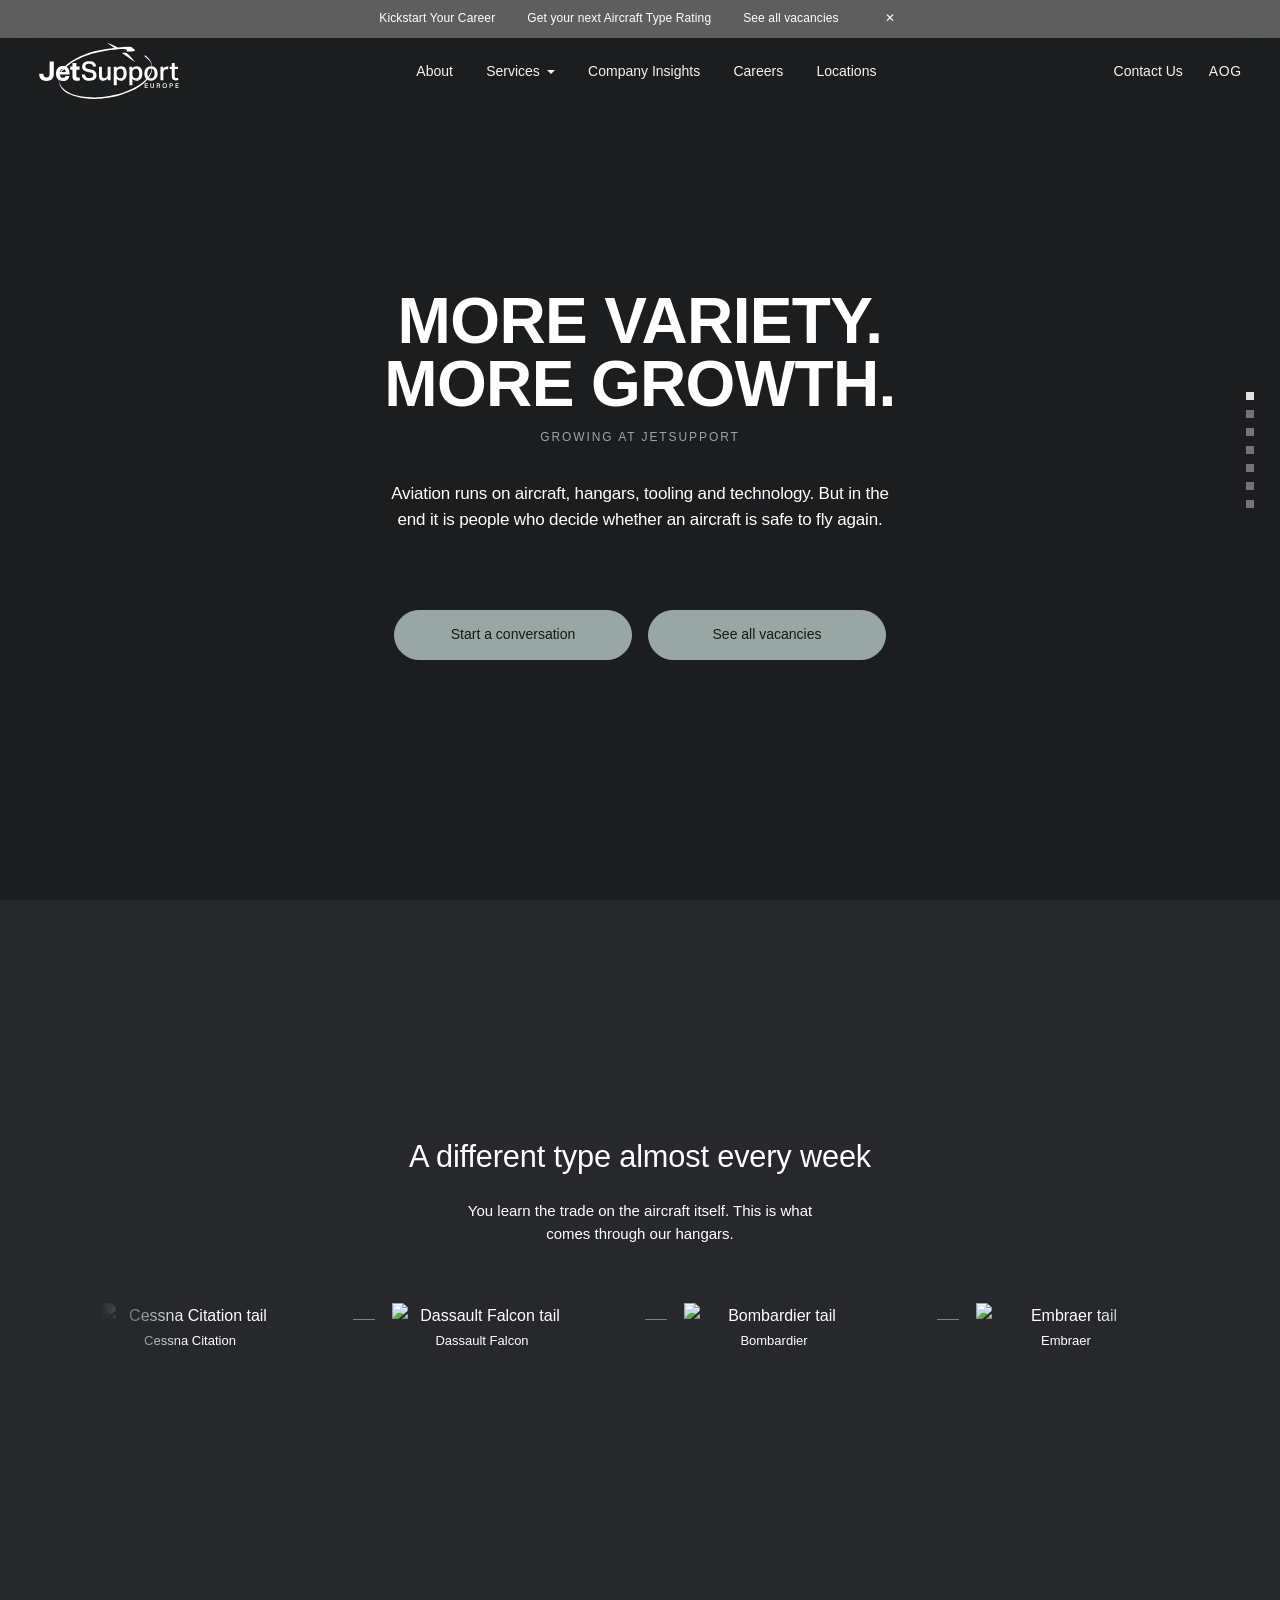
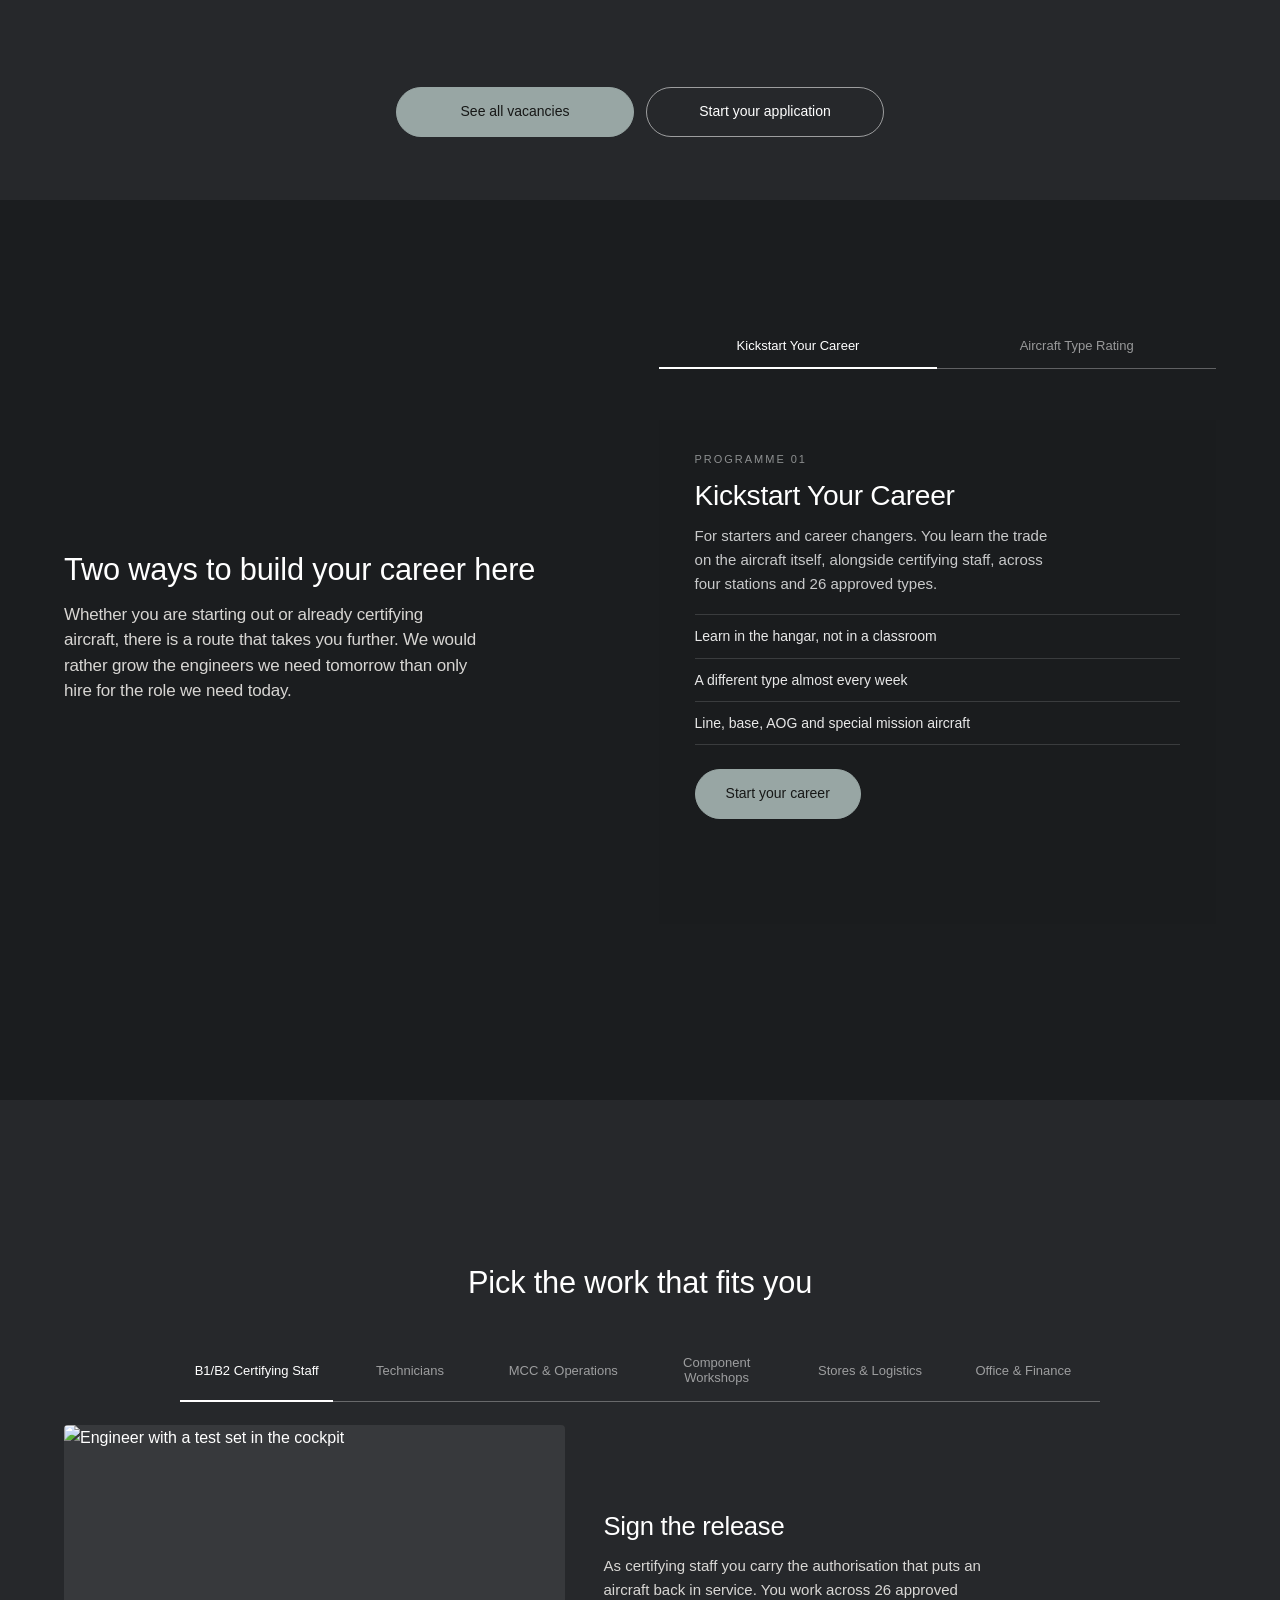
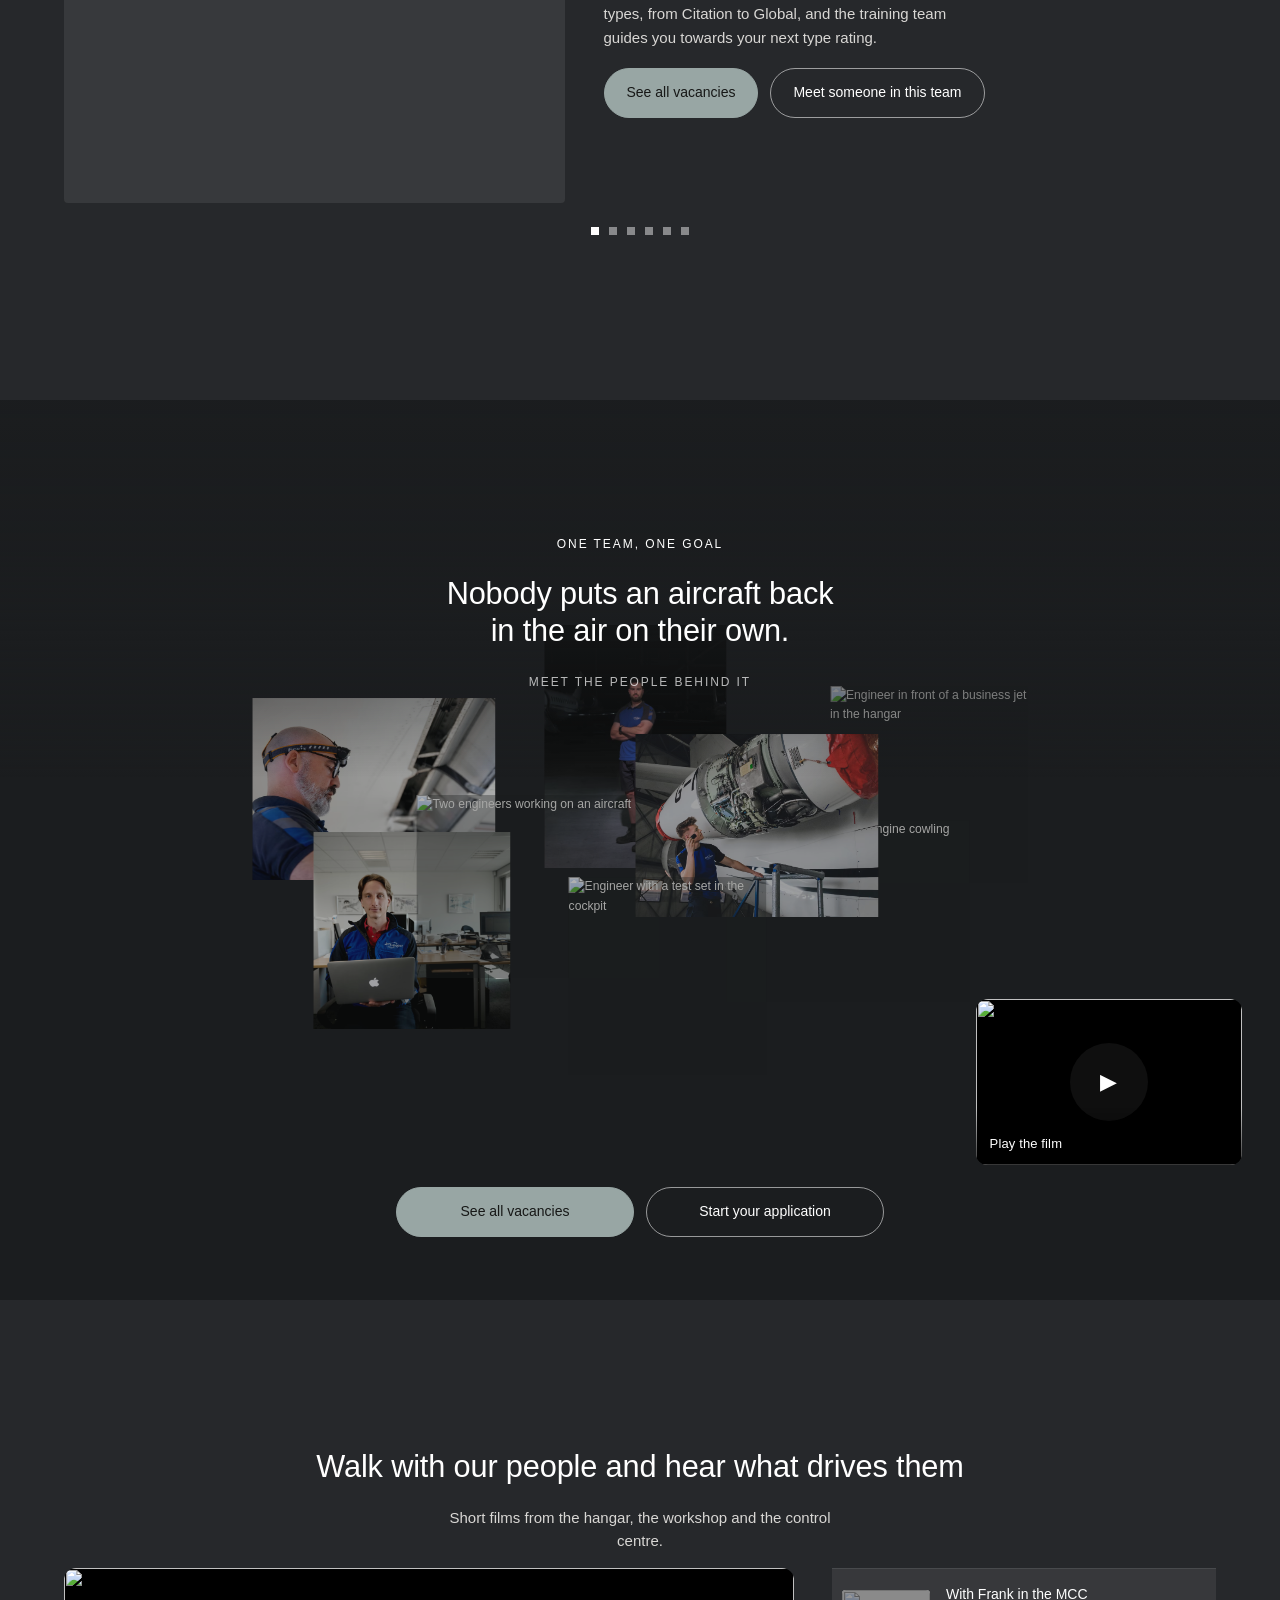
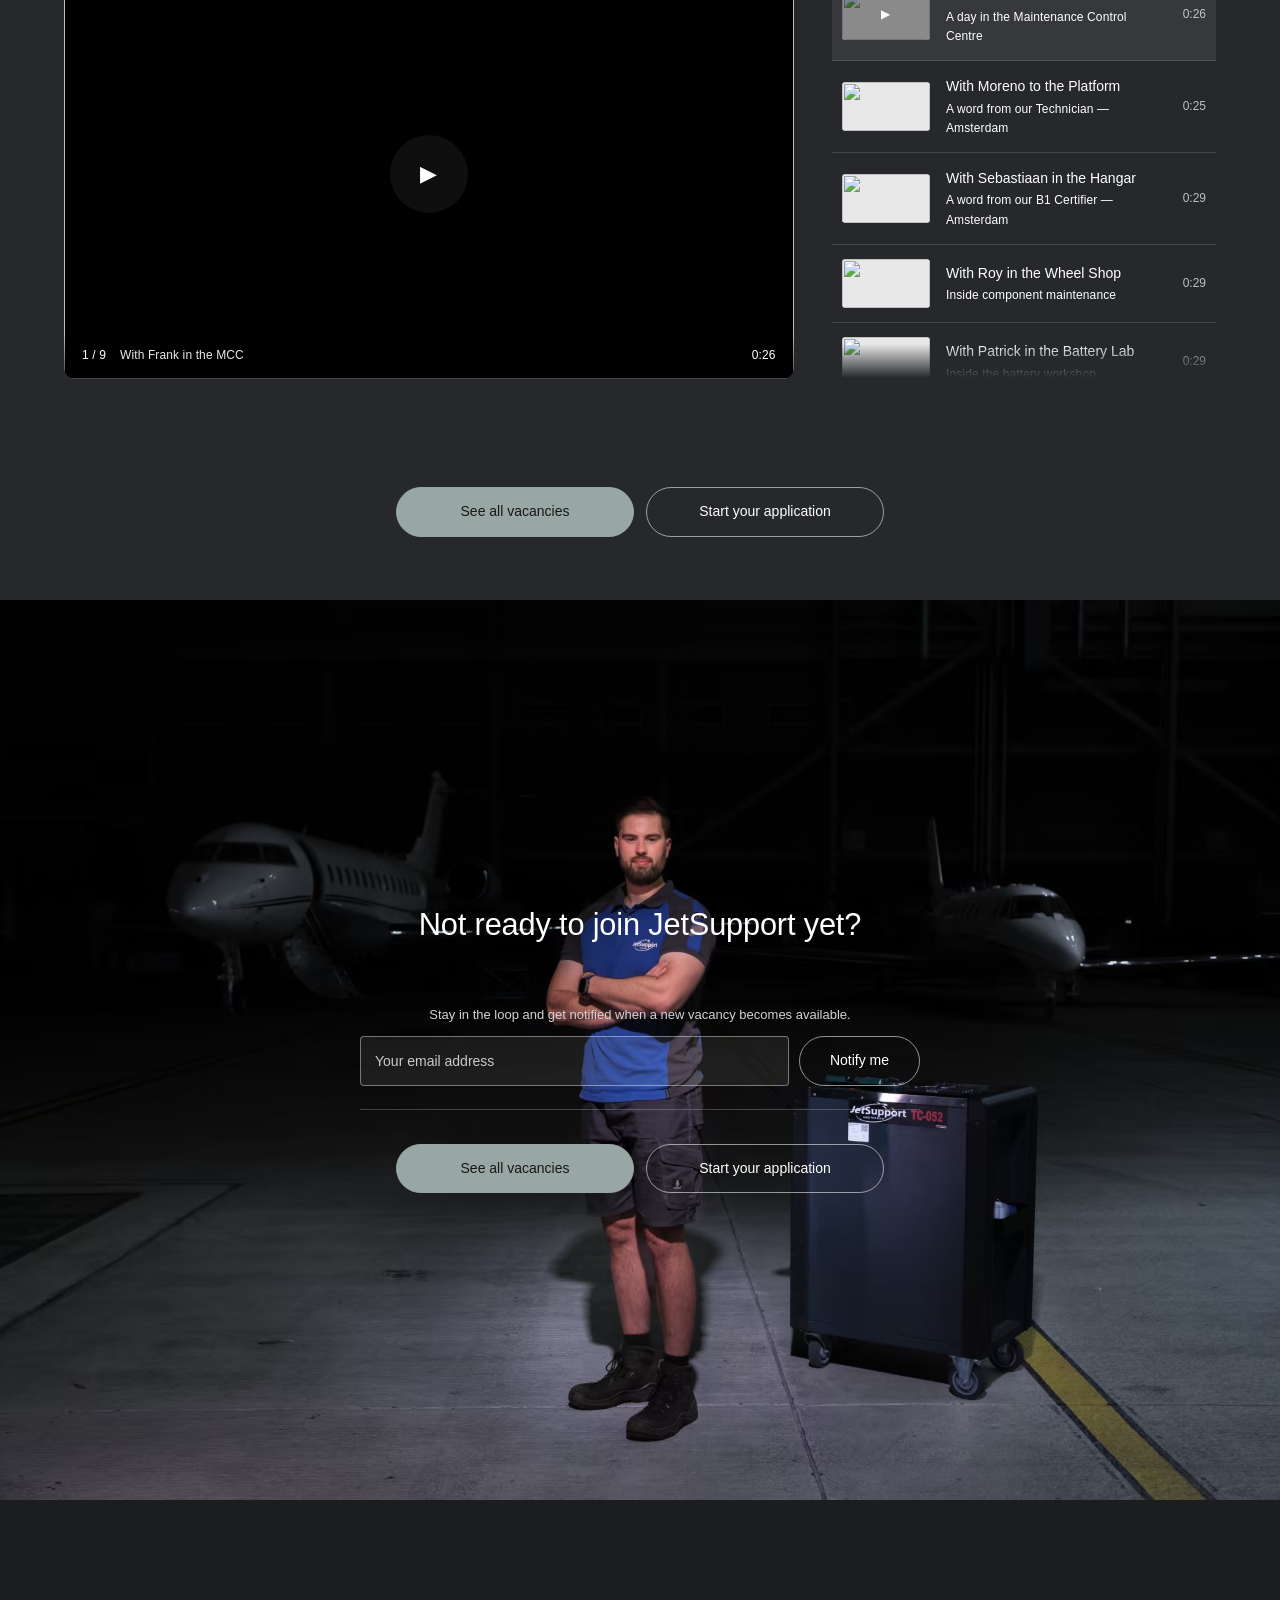
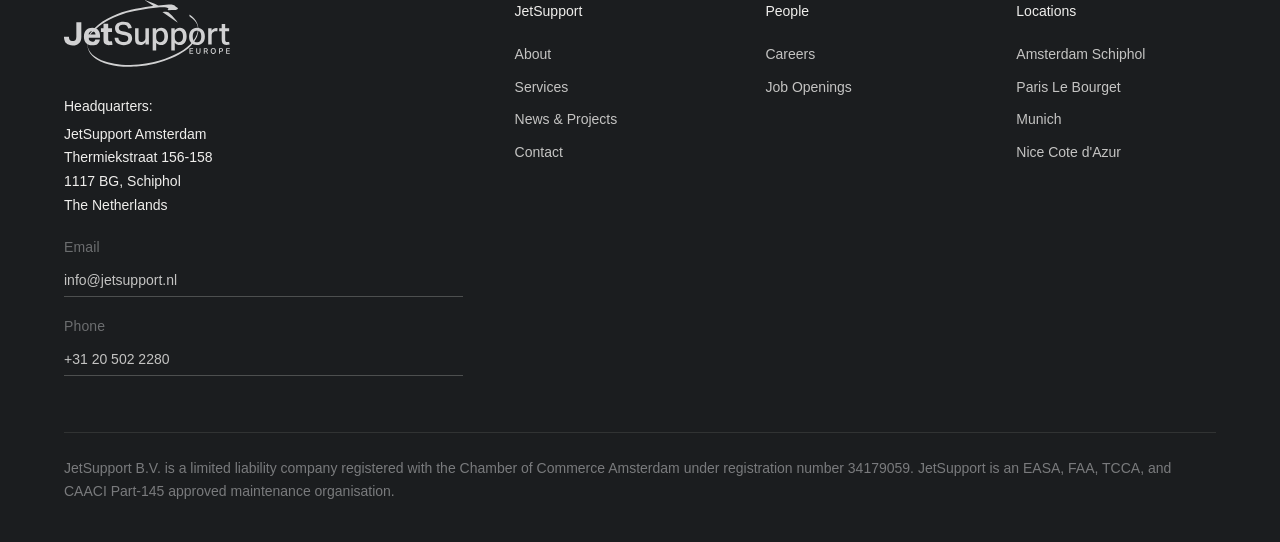
==== jetsupport-careers.html @ aae071a4 "JetSupport careers design prototype Co-Authored-By: Claude Opus 5 <noreply@anthropic.com>" ====
<!DOCTYPE html>
<html lang="en">
<head>
<meta charset="utf-8">
<meta name="robots" content="noindex, nofollow">
<meta name="viewport" content="width=device-width, initial-scale=1">
<title>Careers — More variety. More growth. | JetSupport</title>
<link rel="stylesheet" href="jetsupport-careers.css?v=143">
</head>
<body>

<!-- TOP BANNER -->
<div class="banner">
  <a href="#apply">Kickstart Your Career</a>
  <a href="#apply">Get your next Aircraft Type Rating</a>
  <a href="#openings">See all vacancies</a>
  <button class="banner__close" aria-label="Close">✕</button>
</div>

<!-- NAV -->
<header class="nav">
  <a class="nav__logo" href="#" aria-label="JetSupport Europe"></a>
  <nav class="nav__center">
    <a href="#">About</a>
    <a href="#" class="caret">Services</a>
    <a href="#">Company Insights</a>
    <a href="#" class="is-current">Careers</a>
    <a href="#">Locations</a>
  </nav>
  <div class="nav__right">
    <a href="#">Contact Us</a>
    <a href="#" class="nav__aog">AOG</a>
  </div>
</header>

<main>

<!-- 1 · HERO -->
<section class="slide slide--hero">
  <video class="slide__bg" autoplay muted loop playsinline
    src="https://player.vimeo.com/progressive_redirect/playback/1148615640/rendition/1080p/file.mp4%20%281080p%29.mp4?loc=external&log_user=0&signature=01d71910fbb9edea7c0bb503ac0d1f1fb7941d0708bc2c117c6e0cb7c464a3ca"></video>
  <div class="slide__scrim slide__scrim--soft"></div>
  <div class="slide__inner slide__inner--center">
    <h1 class="display">More variety.<br>More growth.</h1>
    <p class="hero__kicker">GROWING AT JETSUPPORT</p>
    <div class="hero__copy">
      <p>Aviation runs on aircraft, hangars, tooling and technology. But in the end it is people who decide whether an aircraft is safe to fly again.</p>
    </div>
    <div class="hero__ctas">
      <a class="btn btn--solid" href="#apply">Start a conversation</a>
      <a class="btn btn--ghost" href="#openings">See all vacancies</a>
    </div>
  </div>
</section>

<!-- 2 · YOU LEARN IT BY DOING IT (core of the magazine ad) -->
<section class="life life--solid life--light" id="learn">
  <div class="life__inner">
    <div class="learn__head">
      <h2 class="label label--center">A different type almost every week</h2>
      <p class="learn__lede">You learn the trade on the aircraft itself. This is what comes through our hangars.</p>
    </div>
    <div data-draggable-marquee-init="" data-direction="left" data-duration="46" data-multiplier="25" data-sensitivity="0.006" class="draggable-marquee tails" aria-label="Aircraft types we maintain">
      <div data-draggable-marquee-collection="" class="draggable-marquee__collection">
        <div data-draggable-marquee-list="" class="draggable-marquee__list">
          <figure class="tail draggable-marquee__item" data-brand="Cessna Citation">
            <div class="tail__art"><img draggable="false" loading="eager" src="https://cdn.prod.website-files.com/689c50e83a62c26f19653872/699c4e67bde082c1abf2713e_JS-tail-Cessna.png" alt="Cessna Citation tail" class="draggable-marquee__item-img"></div>
            <figcaption>Cessna Citation</figcaption>
          </figure>
          <figure class="tail draggable-marquee__item" data-brand="Dassault Falcon">
            <div class="tail__art"><img draggable="false" loading="eager" src="https://cdn.prod.website-files.com/689c50e83a62c26f19653872/69899d006dc881dd9157e72d_JS-tail-falcon.png" alt="Dassault Falcon tail" class="draggable-marquee__item-img"></div>
            <figcaption>Dassault Falcon</figcaption>
          </figure>
          <figure class="tail draggable-marquee__item" data-brand="Bombardier">
            <div class="tail__art"><img draggable="false" loading="eager" src="https://cdn.prod.website-files.com/689c50e83a62c26f19653872/699c4ae109393533a4aa7c48_JS-tail-Bombardier.png" alt="Bombardier tail" class="draggable-marquee__item-img"></div>
            <figcaption>Bombardier</figcaption>
          </figure>
          <figure class="tail draggable-marquee__item" data-brand="Embraer">
            <div class="tail__art"><img draggable="false" loading="eager" src="https://cdn.prod.website-files.com/689c50e83a62c26f19653872/699c4ae1d6cf571a2605262d_JS-tail-Phenom.png" alt="Embraer tail" class="draggable-marquee__item-img"></div>
            <figcaption>Embraer</figcaption>
          </figure>
          <figure class="tail draggable-marquee__item" data-brand="Dornier">
            <div class="tail__art"><img draggable="false" loading="eager" src="https://cdn.prod.website-files.com/689c50e83a62c26f19653872/699c4ae1dcbb9ffb357f8873_JS-tail-Donnier.png" alt="Dornier tail" class="draggable-marquee__item-img"></div>
            <figcaption>Dornier</figcaption>
          </figure>
          <figure class="tail draggable-marquee__item" data-brand="Other Aircraft">
            <div class="tail__art"><img draggable="false" loading="eager" src="https://cdn.prod.website-files.com/689c50e83a62c26f19653872/699c4ae1c3d951f0ee63f46f_JS-tail-Beech%20Other.png" alt="Other Aircraft tail" class="draggable-marquee__item-img"></div>
            <figcaption>Other Aircraft</figcaption>
          </figure>
        </div>
      </div>
    </div>
    <div class="tails__panel" id="tails-panel" aria-live="polite">
      <div class="tails__panel-head"><h3 id="tails-brand"></h3><span id="tails-count"></span></div>
      <ul class="tails__list" id="tails-list"></ul>
    </div>
</div>
  <div class="slide-cta">
    <div class="slide-cta__row">
      <a class="btn btn--solid" href="#openings">See all vacancies</a>
      <a class="btn btn--ghost" href="#apply">Start your application</a>
    </div>
  </div>
</section>



<!-- 4 · CAREER DESTINATIONS (choose, do not just browse) -->
<section class="dest" id="destinations">
  <img class="dest__bg" src="https://cdn.prod.website-files.com/689c50e83a62c26f19653872/694bdc90640ea365f9713d57_JetSupport-businessjets-04.avif" alt="">
  <div class="dest__scrim"></div>
  <div class="dest__inner">
    <div class="dest__head">
      <h2>Two ways to build your career here</h2>
      <p>Whether you are starting out or already certifying aircraft, there is a route that takes you further. We would rather grow the engineers we need tomorrow than only hire for the role we need today.</p>
    </div>
    <div data-toggle-init class="toggle-switch" id="prog-toggle">
      <div aria-hidden="true" class="toggle-switch__bg"></div>
      <button data-toggle-btn data-toggle-active class="toggle-switch__btn">
        <span>Kickstart Your Career</span>
      </button>
      <button data-toggle-btn class="toggle-switch__btn">
        <span>Aircraft Type Rating</span>
      </button>
    </div>
    <article class="prog" id="prog-panel">
      <p class="prog__eyebrow" id="prog-eyebrow"></p>
      <h3 class="prog__title" id="prog-title"></h3>
      <p class="prog__text" id="prog-text"></p>
      <ul class="prog__list" id="prog-list"></ul>
      <a class="btn btn--solid" id="prog-cta" href="#apply"></a>
    </article>
  </div>
</section>

<!-- 4b · DISCIPLINES — tabbed carousel -->
<section class="disciplines" id="disciplines">
  <div class="disciplines__inner">
    <h2 class="label label--center">Pick the work that fits you</h2>
    <div data-toggle-init class="toggle-switch toggle-switch--wide" id="area-toggle">
      <div aria-hidden="true" class="toggle-switch__bg"></div>
      <button data-toggle-btn data-toggle-active class="toggle-switch__btn">
        <span>B1/B2 Certifying Staff</span>
      </button>
      <button data-toggle-btn class="toggle-switch__btn">
        <span>Technicians</span>
      </button>
      <button data-toggle-btn class="toggle-switch__btn">
        <span>MCC &amp; Operations</span>
      </button>
      <button data-toggle-btn class="toggle-switch__btn">
        <span>Component Workshops</span>
      </button>
      <button data-toggle-btn class="toggle-switch__btn">
        <span>Stores &amp; Logistics</span>
      </button>
      <button data-toggle-btn class="toggle-switch__btn">
        <span>Office &amp; Finance</span>
      </button>
    </div>
    <div class="area" id="area-panel">
      <figure class="area__media"><img id="area-img" src="" alt=""></figure>
      <div class="area__body">
        <h3 class="area__title" id="area-title"></h3>
        <p class="area__text" id="area-text"></p>
        <div class="area__cta">
          <a class="btn btn--solid" id="area-roles" href="#openings">See all vacancies</a>
          <a class="btn btn--ghost" id="area-video" href="#stories">Meet someone in this team</a>
        </div>
      </div>
    </div>
    <div class="dots" id="area-dots" aria-label="Disciplines"></div>
  </div>
</section>

<!-- 5 · #OTOG — one team, one goal -->
<section class="purpose" id="otog">
  <div class="purpose__inner">
    <p class="purpose__eyebrow">One team, one goal</p>
    <h2 class="purpose__title">Nobody puts an aircraft back in the air on their own.</h2>
    <a class="purpose__link" href="#stories">Meet the people behind it</a>
  </div>
  <div data-interactive-collage-init="" class="interactive-collage">
    <div class="interactive-collage__collection">
      <div data-interactive-collage-list="" class="interactive-collage__list">
        <div data-interactive-collage-item="" class="interactive-collage__item is--1">
          <div data-interactive-collage-item-inner="" class="interactive-collage__item-inner">
            <div class="card is--landscape"><img src="images/js-inspection-wing.avif" loading="lazy" alt="Engineer with a head torch inspecting a wing panel" class="cover-image"></div>
          </div>
        </div>
        <div data-interactive-collage-item="" class="interactive-collage__item is--2">
          <div data-interactive-collage-item-inner="" class="interactive-collage__item-inner">
            <div class="card"><img src="images/js-office-laptop.avif" loading="lazy" alt="Colleague with a laptop in the JetSupport office" class="cover-image"></div>
          </div>
        </div>
        <div data-interactive-collage-item="" class="interactive-collage__item is--3">
          <div data-interactive-collage-item-inner="" class="interactive-collage__item-inner">
            <div class="card is--landscape"><img src="https://cdn.prod.website-files.com/689c50e83a62c26f19653872/694be9e3a3156cbb166d0c10_JetSupport-businessjets-05.avif" loading="lazy" alt="Two engineers working on an aircraft" class="cover-image"></div>
          </div>
        </div>
        <div data-interactive-collage-item="" class="interactive-collage__item is--4">
          <div data-interactive-collage-item-inner="" class="interactive-collage__item-inner">
            <div class="card is--portrait"><img src="images/jetsupport-technician-hangar.avif" loading="lazy" alt="Technician with a tool trolley in front of two business jets" class="cover-image"></div>
          </div>
        </div>
        <div data-interactive-collage-item="" class="interactive-collage__item is--5">
          <div data-interactive-collage-item-inner="" class="interactive-collage__item-inner">
            <div class="card"><img src="https://cdn.prod.website-files.com/689c50e83a62c26f19653872/69aa94da6e02b9efffece791_JetSupport-25-years-mro-20.avif" loading="lazy" alt="Engineer with a test set in the cockpit" class="cover-image"></div>
          </div>
        </div>
        <div data-interactive-collage-item="" class="interactive-collage__item is--6">
          <div data-interactive-collage-item-inner="" class="interactive-collage__item-inner">
            <div class="card is--landscape"><img src="images/js-engine-call.avif" loading="lazy" alt="Technician on the phone under an opened engine" class="cover-image"></div>
          </div>
        </div>
        <div data-interactive-collage-item="" class="interactive-collage__item is--7">
          <div data-interactive-collage-item-inner="" class="interactive-collage__item-inner">
            <div class="card is--landscape"><img src="https://cdn.prod.website-files.com/689c50e83a62c26f19653872/694bf18747109b8b04da0013_JetSupport-visual-05.avif" loading="lazy" alt="Close-up of an opened engine cowling" class="cover-image"></div>
          </div>
        </div>
        <div data-interactive-collage-item="" class="interactive-collage__item is--8">
          <div data-interactive-collage-item-inner="" class="interactive-collage__item-inner">
            <div class="card"><img src="https://cdn.prod.website-files.com/689c50e83a62c26f19653872/694bdc90640ea365f9713d57_JetSupport-businessjets-04.avif" loading="lazy" alt="Engineer in front of a business jet in the hangar" class="cover-image"></div>
          </div>
        </div>
      </div>
    </div>
  </div>
  <div data-mini-showreel-lightbox="showreel" data-mini-showreel-status="not-active" class="mini-showreel-lightbox">
    <div data-mini-showreel-close="" class="mini-showreel-lightbox__dark"></div>
    <div data-mini-showreel-safearea="" class="mini-showreel-lightbox__safearea">
      <div data-mini-showreel-target="" class="mini-showreel-lightbox__target">
        <div class="mini-showreel__before"></div>
      </div>
    </div>
  </div>
  <div data-mini-showreel-player="showreel" data-mini-showreel-status="not-active" class="mini-showreel">
    <div class="mini-showreel__card">
      <div class="mini-showreel__media">
        <div class="mini-showreel__video" id="showreel-video">
          <div class="mini-showreel__before"></div>
          <img src="https://i.ytimg.com/vi/paCbgnzTX6s/maxresdefault.jpg" loading="lazy" alt="" class="mini-showreel__cover-image">
        </div>
      </div>
      <div class="mini-showreel__info">
        <span class="mini-showreel__text">Play the film</span>
        <svg xmlns="http://www.w3.org/2000/svg" width="100%" viewbox="0 0 40 40" fill="none" class="mini-showreel__play-svg"><rect width="40" height="40" rx="20" fill="#ffac00"></rect><path d="M16.1206 15.8199C16.1206 14.8986 17.116 14.3209 17.916 14.778L25.1594 18.9171C25.9655 19.3778 25.9655 20.5402 25.1594 21.0009L17.916 25.14C17.116 25.5971 16.1206 25.0195 16.1206 24.0981V15.8199Z" fill="#191d1f"></path></svg>
      </div>
      <div data-mini-showreel-open="showreel" class="mini-showreel__click"></div>
    </div>
  </div>
  <div class="slide-cta">
    <div class="slide-cta__row">
      <a class="btn btn--solid" href="#openings">See all vacancies</a>
      <a class="btn btn--ghost" href="#apply">Start your application</a>
    </div>
  </div>
</section>


<!-- 7 · STORIES (playlist pattern) -->
<section class="stories" id="stories">
  <div class="stories__inner">
    <h2 class="label label--dark label--center">Walk with our people and hear what drives them</h2>
    <p class="learn__lede">Short films from the hangar, the workshop and the control centre.</p>
    <div class="playlist">
      <div class="playlist__player">
        <img id="pl-poster" src="https://i.ytimg.com/vi/kyrW2ujZ6Ao/maxresdefault.jpg" width="1280" height="720" decoding="async" alt="">
        <button class="playlist__big-play" aria-label="Play">▶</button>
        <div class="playlist__nowbar">
          <span id="pl-count">1 / 9</span>
          <span id="pl-title">With Frank in the MCC</span>
          <span id="pl-dur">0:26</span>
        </div>
      </div>
      <ol class="playlist__list" id="pl-list">
        <li class="is-active" data-yt="kyrW2ujZ6Ao" data-poster="https://i.ytimg.com/vi/kyrW2ujZ6Ao/maxresdefault.jpg" data-title="With Frank in the MCC" data-dur="0:26">
          <span class="playlist__thumb"><img src="https://i.ytimg.com/vi/kyrW2ujZ6Ao/mqdefault.jpg" alt="" loading="lazy"></span>
          <div><h4>With Frank in the MCC</h4><p>A day in the Maintenance Control Centre</p></div>
          <span class="playlist__time">0:26</span>
        </li>
        <li data-yt="qYSsutEjtHk" data-poster="https://i.ytimg.com/vi/qYSsutEjtHk/maxresdefault.jpg" data-title="With Moreno to the Platform" data-dur="0:25">
          <span class="playlist__thumb"><img src="https://i.ytimg.com/vi/qYSsutEjtHk/mqdefault.jpg" alt="" loading="lazy"></span>
          <div><h4>With Moreno to the Platform</h4><p>A word from our Technician — Amsterdam</p></div>
          <span class="playlist__time">0:25</span>
        </li>
        <li data-yt="SnNMtc2vQJQ" data-poster="https://i.ytimg.com/vi/SnNMtc2vQJQ/maxresdefault.jpg" data-title="With Sebastiaan in the Hangar" data-dur="0:29">
          <span class="playlist__thumb"><img src="https://i.ytimg.com/vi/SnNMtc2vQJQ/mqdefault.jpg" alt="" loading="lazy"></span>
          <div><h4>With Sebastiaan in the Hangar</h4><p>A word from our B1 Certifier — Amsterdam</p></div>
          <span class="playlist__time">0:29</span>
        </li>
        <li data-yt="W-GLkc4iD3U" data-poster="https://i.ytimg.com/vi/W-GLkc4iD3U/maxresdefault.jpg" data-title="With Roy in the Wheel Shop" data-dur="0:29">
          <span class="playlist__thumb"><img src="https://i.ytimg.com/vi/W-GLkc4iD3U/mqdefault.jpg" alt="" loading="lazy"></span>
          <div><h4>With Roy in the Wheel Shop</h4><p>Inside component maintenance</p></div>
          <span class="playlist__time">0:29</span>
        </li>
        <li data-yt="qLSAb2v-d0A" data-poster="https://i.ytimg.com/vi/qLSAb2v-d0A/maxresdefault.jpg" data-title="With Patrick in the Battery Lab" data-dur="0:29">
          <span class="playlist__thumb"><img src="https://i.ytimg.com/vi/qLSAb2v-d0A/mqdefault.jpg" alt="" loading="lazy"></span>
          <div><h4>With Patrick in the Battery Lab</h4><p>Inside the battery workshop</p></div>
          <span class="playlist__time">0:29</span>
        </li>
        <li data-yt="zXavfQH53Ds" data-poster="https://i.ytimg.com/vi/zXavfQH53Ds/maxresdefault.jpg" data-title="With Mariana working on Quotes" data-dur="0:29">
          <span class="playlist__thumb"><img src="https://i.ytimg.com/vi/zXavfQH53Ds/mqdefault.jpg" alt="" loading="lazy"></span>
          <div><h4>With Mariana working on Quotes</h4><p>How a maintenance quote comes together</p></div>
          <span class="playlist__time">0:29</span>
        </li>
        <li data-yt="XfowQGEpbsk" data-poster="https://i.ytimg.com/vi/XfowQGEpbsk/maxresdefault.jpg" data-title="With Ali — Handling Logistics" data-dur="0:36">
          <span class="playlist__thumb"><img src="https://i.ytimg.com/vi/XfowQGEpbsk/mqdefault.jpg" alt="" loading="lazy"></span>
          <div><h4>With Ali — Handling Logistics</h4><p>Parts, tooling and everything that keeps a job moving</p></div>
          <span class="playlist__time">0:36</span>
        </li>
        <li data-yt="jsZ3VwpfqAI" data-poster="https://i.ytimg.com/vi/jsZ3VwpfqAI/maxresdefault.jpg" data-title="With Sebastien, Duty Manager at Le Bourget" data-dur="0:31">
          <span class="playlist__thumb"><img src="https://i.ytimg.com/vi/jsZ3VwpfqAI/mqdefault.jpg" alt="" loading="lazy"></span>
          <div><h4>With Sebastien, Duty Manager at Le Bourget</h4><p>Running the shift on the hangar floor — Paris</p></div>
          <span class="playlist__time">0:31</span>
        </li>
        <li data-yt="UFlZDALgJXA" data-poster="https://i.ytimg.com/vi/UFlZDALgJXA/maxresdefault.jpg" data-title="With Paulo, Seven On Seven Off" data-dur="0:39">
          <span class="playlist__thumb"><img src="https://i.ytimg.com/vi/UFlZDALgJXA/mqdefault.jpg" alt="" loading="lazy"></span>
          <div><h4>With Paulo, Seven On Seven Off</h4><p>Life on a rotation schedule — Paris</p></div>
          <span class="playlist__time">0:39</span>
        </li>
      </ol>
    </div>
    </div>
</div>
  <div class="slide-cta">
    <div class="slide-cta__row">
      <a class="btn btn--solid" href="#openings">See all vacancies</a>
      <a class="btn btn--ghost" href="#apply">Start your application</a>
    </div>
  </div>
</section>

<!-- 8 · CLOSING CTA (one question, one action) -->
<section class="closer" id="openings">
  <img class="slide__bg" src="images/jetsupport-technician-hangar.avif" alt="">
  <div class="slide__scrim"></div>
  <div class="closer__inner">
    <h2 class="display">Not ready to join JetSupport yet?</h2>
    <div class="slide-cta slide-cta--static">
      <form class="loop" onsubmit="event.preventDefault();this.classList.add('is-sent')">
        <p class="loop__text">Stay in the loop and get notified when a new vacancy becomes available.</p>
        <div class="loop__row">
          <label class="sr-only" for="loop-email">Email address</label>
          <input id="loop-email" type="email" required placeholder="Your email address" autocomplete="email">
          <button class="btn btn--ghost" type="submit">Notify me</button>
        </div>
        <p class="loop__done">Thanks — we will let you know when a new vacancy opens.</p>
      </form>
      <div class="slide-cta__row">
        <a class="btn btn--solid" href="#openings">See all vacancies</a>
        <a class="btn btn--ghost" href="#apply">Start your application</a>
      </div>
    </div>
  </div>
</section>

</main>

<!-- FOOTER -->
<footer class="foot">
  <div class="foot__grid">
    <div class="foot__brand">
      <a class="nav__logo nav__logo--foot" href="#" aria-label="JetSupport Europe"></a>
      <p>Headquarters:</p>
      <p>JetSupport Amsterdam<br>Thermiekstraat 156-158<br>1117 BG, Schiphol<br>The Netherlands</p>
      <p class="foot__label">Email</p>
      <a href="mailto:info@jetsupport.nl" class="foot__link">info@jetsupport.nl</a>
      <p class="foot__label">Phone</p>
      <a href="tel:+31205022280" class="foot__link">+31 20 502 2280</a>
    </div>
    <div>
      <h5>JetSupport</h5>
      <a href="#">About</a><a href="#">Services</a><a href="#">News &amp; Projects</a><a href="#">Contact</a>
    </div>
    <div>
      <h5>People</h5>
      <a href="#">Careers</a><a href="#">Job Openings</a>
    </div>
    <div>
      <h5>Locations</h5>
      <a href="#">Amsterdam Schiphol</a><a href="#">Paris Le Bourget</a><a href="#">Munich</a><a href="#">Nice Cote d'Azur</a>
    </div>
  </div>
  <p class="foot__legal">JetSupport B.V. is a limited liability company registered with the Chamber of Commerce Amsterdam under registration number 34179059. JetSupport is an EASA, FAA, TCCA, and CAACI Part-145 approved maintenance organisation.</p>
</footer>

<div class="lightbox" id="otog-lightbox" hidden>
  <button class="lightbox__close" aria-label="Close">✕</button>
  <video id="otog-video" controls playsinline preload="none" src="https://player.vimeo.com/progressive_redirect/playback/1148614212/rendition/1080p/file.mp4%20%281080p%29.mp4?loc=external&log_user=0&signature=c11297600eb6222ef1bab5075c433be0136882e8c5cad3c173db7ec47d8b329d"></video>
</div>

<nav class="slide-nav" aria-label="Slides"></nav>

<script>
  (function () {
    var lb = document.getElementById('otog-lightbox');
    var lbVideo = document.getElementById('otog-video');
    var openBtn = document.getElementById('otog-play');
    function lbClose() {
      lb.hidden = true;
      lbVideo.pause(); lbVideo.currentTime = 0;
    }
    if (openBtn && lb) {
      openBtn.addEventListener('click', function () {
        lb.hidden = false;
        lbVideo.play();
      });
      lb.addEventListener('click', function (e) {
        if (e.target === lb || e.target.closest('.lightbox__close')) lbClose();
      });
      document.addEventListener('keydown', function (e) {
        if (e.key === 'Escape' && !lb.hidden) lbClose();
      });
    }

    var list = document.getElementById('pl-list');
    if (list) {
      var player = document.querySelector('.playlist__player');
      var poster = document.getElementById('pl-poster');
      player.dataset.yt = 'kyrW2ujZ6Ao';
      player.querySelector('.playlist__big-play').addEventListener('click', function () {
        if (player.querySelector('iframe')) return;
        var f = document.createElement('iframe');
        f.src = 'https://www.youtube-nocookie.com/embed/' + player.dataset.yt + '?autoplay=1&rel=0';
        f.title = document.getElementById('pl-title').textContent;
        f.allow = 'accelerometer; autoplay; encrypted-media; picture-in-picture';
        f.allowFullscreen = true;
        f.className = 'playlist__frame';
        player.appendChild(f);
        poster.style.display = 'none';
        document.querySelector('.playlist').classList.add('is-playing');
      });
      var items = [...list.querySelectorAll('li')];
      list.addEventListener('click', function (e) {
        var li = e.target.closest('li'); if (!li) return;
        items.forEach(function (x, i) {
          x.classList.toggle('is-active', x === li);
        });
        document.getElementById('pl-poster').src = li.dataset.poster;
        document.getElementById('pl-title').textContent = li.dataset.title;
        document.getElementById('pl-dur').textContent = li.dataset.dur;
        document.getElementById('pl-count').textContent = (items.indexOf(li) + 1) + ' / ' + items.length;
        li.scrollIntoView({ block: 'nearest', behavior: 'smooth' });
        player.dataset.yt = li.dataset.yt;
        var f = player.querySelector('iframe'); if (f) f.remove();
        poster.style.display = '';
        document.querySelector('.playlist').classList.remove('is-playing');
      });
      document.getElementById('pl-count').textContent = '1 / ' + items.length;
      var fade = function () {
        var atEnd = list.scrollTop + list.clientHeight >= list.scrollHeight - 4;
        list.classList.toggle('is-end', atEnd);
      };
      list.addEventListener('scroll', fade, { passive: true });
      // lijsthoogte gelijk aan de speler, zodat beide kolommen uitlijnen
      var sync = function () {
        var wide = window.matchMedia('(min-width: 861px)').matches;
        list.style.maxHeight = wide ? Math.round(player.getBoundingClientRect().height) + 'px' : '340px';
        fade();
      };
      window.addEventListener('resize', sync);
      window.addEventListener('load', sync);
      list.addEventListener('scroll', fade, { passive: true });
      sync();

      // slide-indicator rechts: één blokje per slide, klikbaar
      (function () {
        var nav = document.querySelector('.slide-nav');
        var slides = [].slice.call(document.querySelectorAll('section[id], section.slide--hero'));
        if (!nav || !slides.length) return;
        var labels = { learn: 'Aircraft types', destinations: 'Programmes', disciplines: 'Disciplines', otog: 'The team',
                       stories: 'Stories', openings: 'Vacancies' };
        slides.forEach(function (s, i) {
          var b = document.createElement('button');
          b.className = 'slide-nav__dot';
          b.type = 'button';
          b.setAttribute('aria-label', labels[s.id] || 'Start');
          b.dataset.target = i;
          b.addEventListener('click', function () {
            var root = document.documentElement;
            root.style.scrollSnapType = 'none';
            s.scrollIntoView({ behavior: 'smooth', block: 'start' });
            setTimeout(function () { root.style.scrollSnapType = ''; }, 900);
          });
          nav.appendChild(b);
        });
        var dots = nav.querySelectorAll('.slide-nav__dot');
        var io = new IntersectionObserver(function (entries) {
          entries.forEach(function (en) {
            if (!en.isIntersecting) return;
            var idx = slides.indexOf(en.target);
            dots.forEach(function (d, i) { d.classList.toggle('is-current', i === idx); });
          });
        }, { threshold: 0.55 });
        slides.forEach(function (s) { io.observe(s); });
      })();

      // brand hover → matching aircraft in the background
      (function () {
        var slide = document.getElementById('learn');
        if (!slide) return;
        var imgs = slide.querySelectorAll('.learn__bg-img');
        var logos = slide.querySelectorAll('.marquee--logos img[data-brand]');
        var track = slide.querySelector('.marquee__track');
        var show = function (brand) {
          imgs.forEach(function (im) { im.classList.toggle('is-on', im.dataset.brand === brand); });
          slide.classList.toggle('has-brand', !!brand);
        };
        logos.forEach(function (logo) {
          logo.addEventListener('mouseenter', function () {
            if (track) track.style.animationPlayState = 'paused';
            show(logo.dataset.brand);
          });
          logo.addEventListener('mouseleave', function () {
            if (track) track.style.animationPlayState = '';
            show(null);
          });
        });
      })();

      // 'Where do you land?' → open the matching Walk With Me episode
      document.querySelectorAll('.pill[data-ep], .team__tile[data-ep]').forEach(function (pill) {
        pill.addEventListener('click', function (e) {
          var target = list.querySelector('li[data-yt="' + pill.dataset.ep + '"]');
          if (!target) return;
          e.preventDefault();
          // scroll-snap tijdelijk uit, anders trekt de slide de scroll terug
          var root = document.documentElement;
          root.style.scrollSnapType = 'none';
          document.querySelector('.playlist').scrollIntoView({ behavior: 'smooth', block: 'center' });
          setTimeout(function () { root.style.scrollSnapType = ''; }, 1000);
          target.click();
        });
      });
    }

    // scroll-reveals met stagger
    var io = new IntersectionObserver(function (es) {
      es.forEach(function (en) {
        if (en.isIntersecting) { en.target.classList.add('is-in'); io.unobserve(en.target); }
      });
    }, { threshold: 0.18 });
    [['.steps li', 110], ['.pillars article', 120], ['.pills .pill', 90], ['.playlist__list li', 80],
     ['.stat', 120], ['.quote__media', 0], ['.quote blockquote', 150],
     ['.tr__intro', 0], ['.tr__cta', 200], ['.marquee', 150],
     ['.dest__head', 0], ['.closer__inner > *', 130]].forEach(function (cfg) {
      document.querySelectorAll(cfg[0]).forEach(function (el, i) {
        el.classList.add('reveal');
        el.style.setProperty('--d', (i * cfg[1]) + 'ms');
        io.observe(el);
      });
    });

    // hero-entrance bij laden
    var heroBits = document.querySelectorAll('.slide--hero .display, .slide--hero .hero__kicker, .slide--hero .hero__copy, .slide--hero .hero__ctas');
    heroBits.forEach(function (el, i) {
      el.classList.add('reveal');
      el.style.setProperty('--d', (200 + i * 150) + 'ms');
      requestAnimationFrame(function () { requestAnimationFrame(function () { el.classList.add('is-in'); }); });
    });

    // tellers
    function animCount(el) {
      var target = parseFloat(el.dataset.count), suf = el.dataset.suffix || '', start = null;
      function step(ts) {
        if (!start) start = ts;
        var p = Math.min((ts - start) / 1400, 1);
        var eased = 1 - Math.pow(1 - p, 3);
        el.textContent = Math.round(target * eased) + suf;
        if (p < 1) requestAnimationFrame(step);
      }
      requestAnimationFrame(step);
    }
    var cio = new IntersectionObserver(function (es) {
      es.forEach(function (en) {
        if (en.isIntersecting) { animCount(en.target); cio.unobserve(en.target); }
      });
    }, { threshold: 0.5 });
    document.querySelectorAll('.stats__num').forEach(function (el) { cio.observe(el); });

    function sync() {
      document.body.classList.toggle('is--scrolled', window.scrollY > 80);
    }
    window.addEventListener('scroll', function () { requestAnimationFrame(sync); }, { passive: true });
    sync();
  })();
</script>

<script>
      // aircraft tails: type list under the slider, same pattern as the types page
      (function () {
        var TYPES = {"Cessna Citation": ["Citation 510", "525 / 525A / 525B", "525C", "550 / 560", "560XL / XLS", "650", "680 A/B"], "Dassault Falcon": ["Falcon 50EX", "Falcon 900", "900C / 900EX", "900EX EASy", "Falcon 2000", "2000EX", "2000EX EASy", "7X / 8X"], "Bombardier": ["Challenger 300 / 350", "Challenger 604", "Global family", "CRJ100 / 200", "DHC-8-100 / 200 / 300"], "Embraer": ["Phenom 300 (EMB-505)", "Praetor 500 / 600 (EMB-545 / 550)"], "Dornier": ["Dornier 228", "Dornier 328-100"], "Other Aircraft": ["Piaggio P180 Avanti / Avanti II", "Beech King Air 200 series"]};
        var brandEl = document.getElementById('tails-brand'),
            countEl = document.getElementById('tails-count'),
            listEl  = document.getElementById('tails-list');
        if (!listEl) return;
        var panelEl = document.getElementById('tails-panel');
        function render(brand) {
          panelEl.classList.toggle('is-on', !!brand);
          if (!brand) return;
          var types = TYPES[brand];
          brandEl.textContent = brand;
          countEl.textContent = types.length + (types.length === 1 ? ' approved type' : ' approved types');
          listEl.innerHTML = types.map(function (t) { return '<li>' + t + '</li>'; }).join('');
        }
        var wrap = document.querySelector('.tails');
        if (wrap) {
          wrap.addEventListener('mouseover', function (e) {
            var fig = e.target.closest('.tail');
            if (fig) render(fig.dataset.brand);
          });
          wrap.addEventListener('focusin', function (e) {
            var fig = e.target.closest('.tail');
            if (fig) render(fig.dataset.brand);
          });
          wrap.addEventListener('click', function (e) {
            var fig = e.target.closest('.tail');
            if (fig) render(fig.dataset.brand);
          });
          wrap.addEventListener('mouseleave', function () { render(null); });
        }
        render(null);
      })();
</script>
<script>
// 'Where do you land?' — discipline carousel (tabs + panel), Defensie-style
(function () {
  var AREAS = [
    { key: 'B1/B2 Certifying Staff', ep: 'SnNMtc2vQJQ',
      alt: 'Engineer with a test set in the cockpit',
      title: 'Sign the release',
      text: 'As certifying staff you carry the authorisation that puts an aircraft back in service. You work across 26 approved types, from Citation to Global, and the training team guides you towards your next type rating.',
      img: 'https://cdn.prod.website-files.com/689c50e83a62c26f19653872/69aa94da6e02b9efffece791_JetSupport-25-years-mro-20.avif' },
    { key: 'Technicians', ep: 'qYSsutEjtHk',
      alt: 'Engineer in front of a business jet in the hangar',
      title: 'Learn the trade on the aircraft itself',
      text: 'Line, base and AOG work on business jets in four stations. A different type almost every week, so the hangar is where your experience is built, not a classroom.',
      img: 'https://cdn.prod.website-files.com/689c50e83a62c26f19653872/694bdc90640ea365f9713d57_JetSupport-businessjets-04.avif' },
    { key: 'MCC &amp; Operations', ep: 'kyrW2ujZ6Ao',
      alt: 'Two colleagues coordinating work, one on the phone',
      title: 'Run the day from the control centre',
      text: 'The Maintenance Control Centre is where an AOG call lands first. You plan the work, arrange the parts and the people, and keep the customer informed until the aircraft flies again.',
      img: 'https://cdn.prod.website-files.com/689c50e83a62c26f19653872/694be9e3a3156cbb166d0c10_JetSupport-businessjets-05.avif' },
    { key: 'Component Workshops', ep: 'W-GLkc4iD3U',
      alt: 'Close-up of an opened engine cowling',
      title: 'Work on the parts, not just the aircraft',
      text: 'From the wheel shop to the battery workshop: component maintenance is its own craft, with its own procedures and its own certifications.',
      img: 'https://cdn.prod.website-files.com/689c50e83a62c26f19653872/694bf18747109b8b04da0013_JetSupport-visual-05.avif' },
    { key: 'Stores &amp; Logistics', ep: 'XfowQGEpbsk',
      alt: 'Wide view of the hangar floor',
      title: 'Get the part there before the aircraft waits',
      text: 'Handling, shipments and stores. When an aircraft is grounded somewhere in Europe, the part you release tonight decides when it flies tomorrow.',
      img: 'https://cdn.prod.website-files.com/689c50e83a62c26f19653872/69aa94dad9837bc909db8dcb_JetSupport-25-years-mro-16.avif' },
    { key: 'Office &amp; Finance', ep: 'zXavfQH53Ds',
      alt: 'Colleague with a laptop in the JetSupport office',
      title: 'Keep the business behind the hangar running',
      text: 'Quotes, planning, finance and support. You are not on the aircraft, but every job in the hangar starts and ends with the work you do.',
      img: 'images/js-office-laptop.avif' }
  ];

  var toggle = document.getElementById('area-toggle');
  var dots  = document.getElementById('area-dots');
  if (!toggle) return;
  var buttons = [].slice.call(toggle.querySelectorAll('[data-toggle-btn]'));
  var img = document.getElementById('area-img');
  var panel = document.getElementById('area-panel');
  var video = document.getElementById('area-video');
  var current = 0;

  AREAS.forEach(function (a, i) {
    buttons[i].addEventListener('click', function () { show(i); });
    buttons[i].addEventListener('keydown', function (e) {
      if (e.key === 'ArrowRight' || e.key === 'ArrowLeft') {
        show((i + (e.key === 'ArrowRight' ? 1 : -1) + AREAS.length) % AREAS.length);
      }
    });

    var d = document.createElement('button');
    d.type = 'button'; d.className = 'dot'; d.setAttribute('aria-label', a.key);
    d.addEventListener('click', function () { setToggle(i); });
    dots.appendChild(d);
  });

  // keep the toggle pill in sync when the dots are used
  function setToggle(i) {
    buttons[i].click();
    buttons[i].focus({ preventScroll: true });
  }

  function show(i) {
    var a = AREAS[i];
    current = i;
    panel.classList.remove('is-in');
    img.src = a.img; img.alt = a.alt;
    document.getElementById('area-title').textContent = a.title;
    document.getElementById('area-text').textContent = a.text;
    video.dataset.ep = a.ep;
    [].forEach.call(dots.children, function (el, n) { el.classList.toggle('is-active', n === i); });
    void panel.offsetWidth;
    panel.classList.add('is-in');
  }

  // the second button jumps to the Stories slide and plays that Walk With Me episode
  video.addEventListener('click', function (e) {
    var stories = document.getElementById('stories');
    var target = document.querySelector('#pl-list li[data-yt="' + video.dataset.ep + '"]');
    if (!stories || !target) return;
    e.preventDefault();
    var root = document.documentElement;
    root.style.scrollSnapType = 'none';
    target.click();
    var play = document.querySelector('.playlist__big-play');
    if (play) play.click();
    stories.scrollIntoView({ block: 'start', behavior: 'instant' });
    setTimeout(function () {
      stories.scrollIntoView({ block: 'start', behavior: 'instant' });
      root.style.scrollSnapType = '';
    }, 120);
  });

  show(0);
})();
</script>
<script>
// the two programmes as a toggle
(function () {
  var PROGS = [
    { tab: 'Kickstart Your Career', eyebrow: 'Programme 01', title: 'Kickstart Your Career',
      text: 'For starters and career changers. You learn the trade on the aircraft itself, alongside certifying staff, across four stations and 26 approved types.',
      list: ['Learn in the hangar, not in a classroom', 'A different type almost every week', 'Line, base, AOG and special mission aircraft'],
      cta: 'Start your career' },
    { tab: 'Aircraft Type Rating', eyebrow: 'Programme 02', title: 'Get your next Aircraft Type Rating',
      text: 'For technicians and certifying staff who want to add types. JetSupport offers certified type rating opportunities, with the training team guiding you from application to certification.',
      list: ['Certified type rating opportunities', 'Guidance from application to certification', 'From Citation to Global'],
      cta: 'Talk about your next rating' }
  ];

  var toggle = document.getElementById('prog-toggle');
  var panel = document.getElementById('prog-panel');
  if (!toggle || !panel) return;
  var buttons = [].slice.call(toggle.querySelectorAll('[data-toggle-btn]'));

  buttons.forEach(function (b, i) {
    b.addEventListener('click', function () { show(i); });
    b.addEventListener('keydown', function (e) {
      if (e.key === 'ArrowRight' || e.key === 'ArrowLeft') {
        var dir = e.key === 'ArrowRight' ? 1 : -1;
        show((i + dir + buttons.length) % buttons.length);
      }
    });
  });

  function show(i) {
    var p = PROGS[i];
    panel.classList.remove('is-in');
    document.getElementById('prog-eyebrow').textContent = p.eyebrow;
    document.getElementById('prog-title').textContent = p.title;
    document.getElementById('prog-text').textContent = p.text;
    document.getElementById('prog-list').innerHTML = p.list.map(function (t) {
      return '<li>' + t + '</li>';
    }).join('');
    document.getElementById('prog-cta').textContent = p.cta;
    void panel.offsetWidth;
    panel.classList.add('is-in');
  }

  show(0);
})();
</script>
<script>
// Osmo Supply — Toggle Switch
function initToggleSwitches() {
  const cleanups = [];

  document.querySelectorAll("[data-toggle-init]").forEach((toggle) => {
    const buttons = [...toggle.querySelectorAll("[data-toggle-btn]")];
    if (buttons.length < 2) return;

    toggle.style.setProperty("--toggle-count", buttons.length);

    // Initial active is the marked button, otherwise the first.
    let activeIndex = buttons.findIndex((btn) => btn.hasAttribute("data-toggle-active"));
    if (activeIndex < 0) activeIndex = 0;

    function setActive(index) {
      activeIndex = index;
      toggle.style.setProperty("--toggle-active", index);
      buttons.forEach((btn, i) => {
        const isActive = i === index;
        btn.setAttribute("aria-pressed", isActive ? "true" : "false");
        btn.toggleAttribute("data-toggle-active", isActive);
        btn.tabIndex = isActive ? 0 : -1;
      });
    }

    function onClick(event) {
      const index = buttons.indexOf(event.currentTarget);
      if (index !== activeIndex) setActive(index);
    }

    function onKeydown(event) {
      const dir = event.key === "ArrowRight" ? 1 : event.key === "ArrowLeft" ? -1 : 0;
      if (!dir) return;
      event.preventDefault();
      const next = (activeIndex + dir + buttons.length) % buttons.length;
      setActive(next);
      buttons[next].focus();
    }

    buttons.forEach((btn) => {
      btn.addEventListener("click", onClick);
      btn.addEventListener("keydown", onKeydown);
    });

    setActive(activeIndex);

    cleanups.push(() => {
      buttons.forEach((btn) => {
        btn.removeEventListener("click", onClick);
        btn.removeEventListener("keydown", onKeydown);
      });
    });
  });

  // Return a destroy function
  return () => cleanups.forEach((fn) => fn());
}

// Initialize Toggle Switches
document.addEventListener("DOMContentLoaded", () => {
  initToggleSwitches();
});
</script>
<script src="https://cdn.jsdelivr.net/npm/gsap@3.15/dist/gsap.min.js"></script>
<script src="https://cdn.jsdelivr.net/npm/gsap@3.15/dist/CustomEase.min.js"></script>
<script src="https://cdn.jsdelivr.net/npm/gsap@3.15/dist/Observer.min.js"></script>
<script src="https://cdn.jsdelivr.net/npm/gsap@3.15/dist/ScrollTrigger.min.js"></script>
<script src="collage-focus.js"></script>
<script src="https://cdn.jsdelivr.net/npm/gsap@3.15/dist/Flip.min.js"></script>
<script src="draggable-marquee.js"></script>
<script src="mini-showreel.js"></script>
<script>
// the showreel card plays the One team, one goal film
(function () {
  var YT_ID = 'paCbgnzTX6s';
  var box = document.getElementById('showreel-video');
  if (!box) return;

  document.addEventListener('click', function (e) {
    if (e.target.closest('[data-mini-showreel-open]')) {
      if (box.querySelector('iframe')) return;
      var f = document.createElement('iframe');
      f.src = 'https://www.youtube-nocookie.com/embed/' + YT_ID +
        '?autoplay=1&rel=0&modestbranding=1&playsinline=1&iv_load_policy=3&color=white';
      f.title = 'One team, one goal';
      f.allow = 'accelerometer; autoplay; encrypted-media; picture-in-picture';
      f.allowFullscreen = true;
      f.className = 'mini-showreel__frame';
      setTimeout(function () { box.appendChild(f); }, 380);
      return;
    }
    if (e.target.closest('[data-mini-showreel-close]')) {
      var frame = box.querySelector('iframe');
      if (frame) frame.remove();
    }
  });

  window.addEventListener('keydown', function (e) {
    if (e.key === 'Escape') {
      var frame = box.querySelector('iframe');
      if (frame) frame.remove();
    }
  });
})();
</script>
</body>
</html>
---- jetsupport-careers.css ----
/* JetSupport /careers — 1:1 local rebuild
   Tokens van de live site: dark #171817 · off-white #F8F6F2 / #EFEEEC ·
   headings "Helonik" (fallback), body "BDO Grotesk" (fallback) · labels uppercase 13px */

/* Echte site-fonts (zelfde CDN-bestanden als productie) */
@font-face{font-family:"BDO Grotesk";src:url("https://cdn.prod.website-files.com/689c50e83a62c26f19653872/689c50e83a62c26f196538e6_BDOGrotesk-VF.ttf");font-weight:300 900;font-display:swap}
@font-face{font-family:Helonik;src:url("https://cdn.prod.website-files.com/689c50e83a62c26f19653872/69498b78eeaf5f1a79255e44_Helonik-Regular.otf");font-weight:400;font-display:swap}
@font-face{font-family:Helonik;src:url("https://cdn.prod.website-files.com/689c50e83a62c26f19653872/69498b7837aa67c737ca3897_Helonik-Light.otf");font-weight:300;font-display:swap}
@font-face{font-family:Helonik;src:url("https://cdn.prod.website-files.com/689c50e83a62c26f19653872/69529303062292dbb487faeb_Helonik-DemiBold.otf");font-weight:600;font-display:swap}

:root{
  --dark:#1b1d1f;
  --dark-2:#26282b;
  --paper:#f8f6f2;
  --mist:#efeeec;
  --line:rgba(255,255,255,.25);
  --maxw:1296px;
  --gut:clamp(20px,5vw,72px);
}

*,*::before,*::after{box-sizing:border-box}
html{scroll-behavior:smooth}
body{
  margin:0;
  font-family:"BDO Grotesk","Helvetica Neue",Arial,sans-serif;
  font-size:16px;line-height:1.6;
  color:var(--dark);background:#fff;
  -webkit-font-smoothing:antialiased;
}
img,video{display:block}
a{color:inherit;text-decoration:none}
h1,h2,h3,h4,h5{margin:0;font-family:"Helonik","Helvetica Neue",Arial,sans-serif;font-weight:400}
button{font:inherit;border:0;background:none;cursor:pointer;color:inherit}

/* ---------- BANNER ---------- */
.banner{
  position:fixed;inset:0 0 auto 0;z-index:60;height:38px;
  display:flex;align-items:center;justify-content:center;gap:32px;
  background:rgba(170,170,169,.47);backdrop-filter:blur(18px);
  color:#fff;font-size:13px;
}
.banner a{white-space:nowrap}
.banner a:hover{text-decoration:underline}
.banner__close{position:relative;margin-left:8px;color:#fff;font-size:12px}

/* ---------- NAV ---------- */
.nav{
  position:fixed;top:38px;left:0;right:0;z-index:55;height:66px;
  display:flex;align-items:center;
  padding:0 clamp(20px,3vw,48px);
  color:#fff;
}
.nav__logo{font-size:20px;font-weight:600;letter-spacing:-.02em;position:relative}
.nav__logo span{position:absolute;right:-6px;bottom:-7px;font-size:6.5px;letter-spacing:.22em;font-weight:400}
.nav__center{display:flex;gap:clamp(14px,2.6vw,40px);margin-inline:auto;font-size:14px}
.nav__center a,.nav__right a{opacity:.95;transition:opacity .2s}
.nav__center a:hover,.nav__right a:hover{opacity:.65}
.caret::after{content:"";display:inline-block;margin-left:7px;border:4px solid transparent;border-top-color:currentColor;transform:translateY(2px)}
.nav__right{display:flex;align-items:center;gap:26px;font-size:14px}
.nav__aog{font-size:19px;letter-spacing:.04em}

/* ---------- SLIDES ---------- */
.slide{position:relative;min-height:100vh;display:flex;overflow:hidden}
.slide__bg{position:absolute;inset:0;width:100%;height:100%;object-fit:cover}
.slide__scrim{position:absolute;inset:0;background:rgba(23,24,23,.55)}
.slide__scrim--soft{background:rgba(23,24,23,.38)}
.slide__inner{
  position:relative;width:100%;max-width:var(--maxw);
  margin:0 auto;padding:140px var(--gut) 90px;
  display:flex;flex-direction:column;color:#fff;
}
.slide__inner--center{align-items:center;justify-content:center;text-align:center}

.kicker{display:flex;align-items:center;gap:10px;font-size:14px;font-weight:500;margin:0 0 28px}
.kicker__dot{width:7px;height:7px;border-radius:50%;background:#fff}

.display{
  font-size:clamp(30px,3.4vw,46px);font-weight:500;
  line-height:1.14;letter-spacing:-.01em;
  max-width:none;
}
.slide__inner--center .display{max-width:none}
.display--md{font-size:clamp(26px,2.8vw,38px);letter-spacing:-.01em}

.hero__copy{max-width:520px;margin:34px 0 40px;font-size:16px;line-height:1.6;letter-spacing:-.01em}
.hero__copy p{margin:0 0 1em}
.hero__copy p:last-child{margin-bottom:0}
.slide__inner--center .hero__copy{margin-inline:auto}

.sub{margin:16px 0 0;font-size:18px;letter-spacing:-.01em}

.play{
  display:inline-flex;align-items:center;gap:12px;
  margin-top:44px;padding:13px 30px;
  border:1px solid var(--line);border-radius:4px;
  color:#fff;font-size:13px;letter-spacing:.06em;text-transform:uppercase;
  backdrop-filter:blur(6px);background:rgba(255,255,255,.08);
  transition:background .25s,color .25s;
}
.play:hover{background:#fff;color:var(--dark)}
.play__icon{font-size:10px}

.link-underline{
  display:inline-block;margin-top:40px;
  font-family:Helonik,"Helvetica Neue",Arial,sans-serif;
  font-size:14.4px;line-height:1.1;border-bottom:1px solid currentColor;padding-bottom:3px;
  transition:opacity .2s;
}
.link-underline:hover{opacity:.65}
.link-underline--bottom{margin-top:auto;align-self:center}
.link-underline--dark{color:var(--dark)}

/* ---------- LABEL ---------- */
.label{
  font-family:Helonik,"Helvetica Neue",Arial,sans-serif;
  font-size:clamp(20px,2.2vw,30px);font-weight:500;line-height:1.2;
  letter-spacing:normal;text-transform:none;color:#fff;
  margin-bottom:clamp(18px,2.6vh,34px);
}
.label--dark{color:var(--dark)}
.label--center{text-align:center;align-self:center}

/* ---------- PILLARS ---------- */
.pillars{display:grid;grid-template-columns:repeat(3,294px);justify-content:space-between;
  width:min(1028px,100%);margin-inline:auto}
.pillars h3{font-family:Helonik,"Helvetica Neue",Arial,sans-serif;font-size:28px;line-height:1.2;letter-spacing:-.014em;margin-bottom:.7em}
.pillars p{margin:0;font-size:14px;line-height:1.55;color:rgba(248,246,242,.85)}

/* ---------- EPISODES ---------- */
.slide--light{background:var(--paper)}
.slide--light .slide__inner{color:var(--dark)}
.episodes{display:grid;grid-template-columns:repeat(3,350px);justify-content:center;gap:45px}
.ep__media{position:relative;border-radius:10px;overflow:hidden}
.ep__media img{width:100%;aspect-ratio:16/9;object-fit:cover;transition:transform .4s}
.ep:hover .ep__media img{transform:scale(1.04)}
.ep__play{
  position:absolute;left:14px;bottom:12px;
  color:#f8f8f3;font-size:12px;letter-spacing:.05em;text-transform:uppercase;
  text-shadow:0 1px 8px rgba(0,0,0,.6);
}
.ep h4{margin-top:16px;font-size:14.4px;font-family:Helonik,"Helvetica Neue",Arial,sans-serif}

/* ---------- FOOTER ---------- */
.foot{background:var(--dark);color:var(--mist);padding:clamp(56px,8vw,100px) var(--gut) 40px}
.foot__grid{
  max-width:var(--maxw);margin:0 auto;
  display:grid;grid-template-columns:2fr 1fr 1fr 1fr;gap:clamp(28px,4vw,56px);
}
.foot__brand p{margin:0 0 4px;font-size:13.5px;line-height:1.7}
.foot__brand p:first-of-type{margin-top:28px}
.foot__label{margin-top:18px !important;opacity:.6}
.foot__link{display:inline-block;font-size:13.5px;border-bottom:1px solid rgba(239,238,236,.3);padding-bottom:1px}
.nav__logo--foot{color:#fff}
.foot__grid h5{font-size:14px;margin-bottom:16px}
.foot__grid a{display:block;padding:5px 0;font-size:13.5px;opacity:.8;transition:opacity .2s}
.foot__grid a:hover{opacity:1}
.foot__legal{
  max-width:var(--maxw);margin:56px auto 0;padding-top:24px;
  border-top:1px solid rgba(239,238,236,.15);
  font-size:12px;line-height:1.6;opacity:.7;
}

/* ---------- FLOATING PILL (rechtsonder, zoals prod) ---------- */
.float-pill{
  position:fixed;right:28px;bottom:28px;z-index:58;
  background:#fff;color:var(--dark);
  font-size:15px;font-weight:500;letter-spacing:-.01em;
  font-family:Helonik,"Helvetica Neue",Arial,sans-serif;
  padding:16px 28px;border-radius:8px;
  box-shadow:0 6px 24px rgba(0,0,0,.18);
  transition:transform .25s;
}
.float-pill:hover{transform:translateY(-2px)}

/* ---------- NAV ON SCROLL (zelfde gedrag als live site) ---------- */
.nav::before{
  content:"";position:absolute;inset:0;z-index:-1;
  background:#fff;opacity:0;transition:opacity .35s ease;
  box-shadow:0 1px 0 rgba(0,0,0,.06);
}
body.is--scrolled .nav::before{opacity:1}
body.is--scrolled .nav{color:var(--dark)}

/* ---------- RESPONSIVE ---------- */
@media (max-width:991px){
  .nav__center,.nav__right a:not(.nav__aog){display:none}
  .banner{gap:14px;font-size:12px;padding:0 10px}
  .pillars,.episodes{grid-template-columns:1fr;gap:32px;width:100%}
  .foot__grid{grid-template-columns:1fr 1fr}
  .slide__inner{padding-top:120px}
}
@media (max-width:479px){
  .display{font-size:34px}
  .foot__grid{grid-template-columns:1fr}
}

/* ================= V2 — KLM-patronen ================= */

/* hero v2 */
.hero__kicker{margin:12px 0 0;font-size:12px;font-weight:500;letter-spacing:.16em;text-transform:uppercase;color:#a2a3a5;opacity:1}
.hero__ctas{display:flex;gap:16px;margin-top:38px;flex-wrap:wrap;justify-content:center}

.btn{
  display:inline-flex;align-items:center;justify-content:center;gap:12px;
  padding:11px 34px;border-radius:4px;
  font-size:14px;font-weight:500;line-height:1.4;letter-spacing:normal;
  font-family:"BDO Grotesk",Helonik,"Helvetica Neue",Arial,sans-serif;
  transition:opacity .2s,background .25s,color .25s;
}
.btn:hover{opacity:.85}
/* live-site tokens: --mid-tone #f1f0f0 op --dark-tone #171817 */
.btn--solid{background:#e8e8e8;color:#171817}
.btn--ghost{border:1px solid rgba(255,255,255,.42);color:#fff;background:transparent}
.btn--ghost:hover{background:rgba(255,255,255,.12);color:#fff;opacity:1}
.btn--lg{padding:13px 40px;font-size:14px}

/* 2 · destinations */
.dest{position:relative;min-height:88vh;display:flex;align-items:center;overflow:hidden}
.dest__bg{position:absolute;inset:0;width:100%;height:100%;object-fit:cover}
.dest__scrim{position:absolute;inset:0;background:rgba(27,29,31,.62)}
.dest__inner{
  position:relative;width:100%;max-width:var(--maxw);margin:0 auto;
  padding:100px var(--gut);
  display:grid;grid-template-columns:1fr 1fr;gap:clamp(32px,6vw,90px);align-items:center;
  color:#fff;
}
.dest__head h2{font-size:clamp(36px,4.2vw,60px);line-height:1.05;letter-spacing:-.028em;margin-bottom:.5em}
.dest__head p{margin:0;font-size:16px;line-height:1.6;letter-spacing:-.01em;max-width:38ch;color:rgba(248,246,242,.85)}
.pills{display:flex;flex-direction:column;gap:12px}
.pill{
  display:flex;align-items:center;justify-content:space-between;gap:16px;
  padding:18px 26px;min-height:64px;
  border:1px solid rgba(255,255,255,.28);border-radius:4px;color:#fff;
  font-family:"BDO Grotesk",Helonik,"Helvetica Neue",Arial,sans-serif;font-size:14px;font-weight:500;letter-spacing:normal;
  backdrop-filter:blur(3px);
  transition:background .25s,color .25s;
}
.pill:hover{background:#fff;color:var(--dark)}

/* 3 · type rating track — clean dark */
.tr{position:relative;overflow:hidden;padding:clamp(80px,10vw,140px) 0;background:var(--dark)}
.tr__inner{position:relative;max-width:var(--maxw);margin:0 auto;padding:0 var(--gut);color:#fff}
.eyebrow{display:flex;align-items:center;gap:10px;font-size:13px;letter-spacing:.1em;text-transform:uppercase;margin:0 0 22px}
.eyebrow__dot{width:7px;height:7px;border-radius:50%;background:currentColor}
.tr__top{
  display:grid;grid-template-columns:minmax(0,1.1fr) minmax(0,1fr);
  gap:clamp(32px,5vw,88px);align-items:center;
}
.tr__intro{max-width:820px}
.tr .display{font-size:clamp(36px,4.5vw,64px);letter-spacing:-.03em}
.tr__lede{margin:26px 0 0;font-size:16px;line-height:1.6;letter-spacing:-.01em;color:rgba(248,246,242,.85);max-width:560px}
.steps{
  list-style:none;margin:clamp(40px,6vw,72px) 0 0;padding:0;
  display:grid;grid-template-columns:repeat(5,1fr);gap:clamp(16px,2vw,28px);
}
.steps li{border-top:1px solid rgba(255,255,255,.3);padding-top:18px}
.steps__nr{font-family:Helonik,"Helvetica Neue",Arial,sans-serif;font-size:13px;opacity:.6}
.steps h4{margin:12px 0 8px;font-size:18px;letter-spacing:-.012em}
.steps p{margin:0;font-size:13px;line-height:1.5;color:rgba(248,246,242,.75)}
.tr__cta{margin-top:clamp(36px,5vw,60px);display:flex;align-items:center;gap:24px;flex-wrap:wrap}
.tr .btn--solid{background:#e8e8e8;color:#171817}
.tr__fine{margin:0;font-size:12px;max-width:46ch;color:#a2a3a5}

/* 4 · life inside */
.life{position:relative;overflow:hidden;padding:clamp(70px,8vw,110px) 0}
.life__inner{position:relative;max-width:var(--maxw);margin:0 auto;padding:0 var(--gut);color:#fff;display:flex;flex-direction:column}
.life .pillars{margin-bottom:0}

/* 5 · quote — #OTOG */
.quote{
  max-width:var(--maxw);margin:0 auto;padding:60px var(--gut);
  display:grid;grid-template-columns:minmax(0,1fr) minmax(0,1.3fr);gap:clamp(32px,6vw,90px);
  align-items:center;align-content:center;color:var(--mist);
}
.quote__media{position:relative;margin:0;border-radius:14px;overflow:hidden}
.quote__media video,.quote__media img{width:100%;height:clamp(320px,38vw,500px);object-fit:cover;display:block}
.quote__play{
  position:absolute;left:16px;bottom:16px;
  display:inline-flex;align-items:center;gap:10px;
  padding:14px 24px;border:1px solid rgba(255,255,255,.55);border-radius:8px;
  color:#fff;font-size:13px;font-weight:500;letter-spacing:.06em;text-transform:uppercase;
  backdrop-filter:blur(6px);background:rgba(23,24,23,.35);
  transition:background .25s,color .25s;cursor:pointer;
}
.quote__play:hover{background:#fff;color:var(--dark)}
.quote blockquote{margin:0}
.quote blockquote p{font-family:Helonik,"Helvetica Neue",Arial,sans-serif;font-size:clamp(18px,1.6vw,24px);font-weight:500;line-height:1.4;letter-spacing:normal;margin:0 0 .7em}
.quote figcaption{display:flex;align-items:center;gap:12px;font-size:13px;font-style:italic;color:rgba(248,246,242,.65)}
.quote .dot{width:12px;height:12px;border-radius:50%;background:var(--mist);flex:none}

/* 6 · stories — playlist */
.stories{background:transparent;display:flex;align-items:center}
.stories__inner{width:100%;max-width:var(--maxw);margin:0 auto;padding:clamp(70px,8vh,100px) var(--gut) clamp(24px,3vh,40px);display:flex;flex-direction:column}
.stories .label--dark{color:#fff;margin-bottom:clamp(16px,2.2vh,28px)}
.playlist{display:grid;grid-template-columns:minmax(0,1.7fr) minmax(0,1fr);gap:clamp(20px,3vw,40px);align-items:start}
.playlist__player{position:relative;border-radius:12px;overflow:hidden;background:#000;aspect-ratio:16/9}
.playlist__player img{position:absolute;inset:0;width:100%;height:100%;object-fit:cover}
.playlist__big-play{
  position:absolute;inset:0;margin:auto;width:78px;height:78px;border-radius:50%;
  background:rgba(23,24,23,.65);color:#fff;font-size:22px;
  display:flex;align-items:center;justify-content:center;
  backdrop-filter:blur(4px);transition:transform .2s,background .25s;
}
.playlist__big-play:hover{transform:scale(1.08);background:var(--dark)}
.playlist__frame{position:absolute;inset:0;width:100%;height:100%;border:0;z-index:3}
.playlist__nowbar{
  position:absolute;left:0;right:0;bottom:0;
  display:flex;align-items:center;gap:14px;padding:14px 18px;
  color:#fff;font-size:12.5px;
  background:linear-gradient(0deg,rgba(0,0,0,.65),transparent);
}
.playlist__nowbar #pl-title{flex:1;font-family:Helonik,"Helvetica Neue",Arial,sans-serif;font-size:13.5px}
.playlist__list{list-style:none;margin:0;padding:0;display:flex;flex-direction:column;border-top:1px solid rgba(255,255,255,.18);
  max-height:440px;overflow-y:auto;overscroll-behavior:contain;
  scrollbar-width:thin;scrollbar-color:rgba(255,255,255,.28) transparent;
  -webkit-mask-image:linear-gradient(to bottom,#000 calc(100% - 34px),transparent);
  mask-image:linear-gradient(to bottom,#000 calc(100% - 34px),transparent)}
.playlist__list.is-end{-webkit-mask-image:none;mask-image:none}
.playlist__list::-webkit-scrollbar{width:6px}
.playlist__list::-webkit-scrollbar-thumb{background:rgba(255,255,255,.28);border-radius:3px}
.playlist__list::-webkit-scrollbar-track{background:transparent}
.playlist__list li{scroll-margin:8px 0}
.playlist__list li{
  display:flex;align-items:center;gap:16px;
  padding:14px 10px;border-bottom:1px solid rgba(255,255,255,.18);
  cursor:pointer;transition:background .2s;
}
.playlist__list li:hover{background:rgba(255,255,255,.06)}
.playlist__list li.is-active{background:rgba(255,255,255,.1)}
.playlist__nr{width:26px;flex:none;text-align:center;font-size:12px;opacity:.55}
.playlist__list h4{margin:0;font-size:15px;font-weight:500;letter-spacing:normal;font-family:Helonik,"Helvetica Neue",Arial,sans-serif}
.playlist__list p{margin:2px 0 0;font-size:12px;font-weight:500;letter-spacing:.01em;color:#a2a3a5}
.playlist__time{margin-left:auto;flex:none;font-size:12px;opacity:.7}

/* 7 · slot-cta */
.closer{position:relative;overflow:hidden;min-height:70vh;display:flex;align-items:center}
.closer__inner{
  position:relative;width:100%;max-width:var(--maxw);margin:0 auto;padding:80px var(--gut);
  display:flex;flex-direction:column;align-items:center;text-align:center;gap:30px;color:#fff;
}
.closer__alt{margin:0;font-size:13px;color:rgba(248,246,242,.75)}
.closer__alt a{text-decoration:underline}

/* floating pill */
.float-pill{
  position:fixed;right:28px;bottom:28px;z-index:58;
  background:#fff;color:var(--dark);
  font-size:15px;font-weight:500;letter-spacing:-.01em;
  font-family:Helonik,"Helvetica Neue",Arial,sans-serif;
  padding:16px 28px;border-radius:8px;
  box-shadow:0 6px 24px rgba(0,0,0,.18);
  transition:transform .25s;
}
.float-pill:hover{transform:translateY(-2px)}

/* full-screen slides, scrollbaar met snap */
html{scroll-snap-type:y mandatory;scroll-behavior:smooth}
.slide--hero,.dest,.life,.quote,.stories,.closer{min-height:100vh;height:100vh;
  scroll-snap-align:start;scroll-snap-stop:always}
.tr,.life{display:flex;align-items:center}
.tr__inner,.life__inner{width:100%}

/* ================= DARK CONTINU (Origin-patroon) ================= */
body{background:var(--dark);color:var(--mist)}

/* media-slides: beeld fadet naar de donkere basis */
.slide--hero .slide__scrim,
.slide--hero .slide__scrim--soft{
  background:linear-gradient(180deg,rgba(27,29,31,.5) 0%,rgba(27,29,31,.28) 50%,#1b1d1f 100%);
}
.dest__scrim{
  background:linear-gradient(180deg,#1b1d1f 0%,rgba(27,29,31,.5) 24%,rgba(27,29,31,.5) 76%,#1b1d1f 100%);
}
.life .slide__scrim{
  background:linear-gradient(180deg,#1b1d1f 0%,rgba(27,29,31,.55) 24%,rgba(27,29,31,.55) 76%,#1b1d1f 100%);
}
.closer .slide__scrim{
  background:linear-gradient(180deg,#1b1d1f 0%,rgba(27,29,31,.5) 30%,rgba(27,29,31,.62) 100%);
}

/* nav on scroll: donkere bar */
body.is--scrolled .nav::before{background:rgba(23,24,23,.88);backdrop-filter:blur(12px);box-shadow:0 1px 0 rgba(255,255,255,.08)}
body.is--scrolled .nav{color:#fff}

/* ================= OTOG LIGHTBOX ================= */
.lightbox{position:fixed;inset:0;z-index:100;background:rgba(23,24,23,.94);display:flex;align-items:center;justify-content:center;padding:4vmin}
.lightbox[hidden]{display:none}
.lightbox video{max-width:min(1100px,92vw);max-height:86vh;border-radius:12px;background:#000}
.lightbox__close{position:absolute;top:20px;right:26px;color:#fff;font-size:22px;padding:10px;cursor:pointer}
.lightbox__close:hover{opacity:.6}

/* ================= WOW-LAAG: stats, marquee, reveals ================= */

/* stats-rij onderin de OTOG-sectie */
.otog__stats{
  grid-column:1/-1;margin-top:clamp(36px,6vh,64px);padding-top:26px;
  border-top:1px solid rgba(255,255,255,.2);
  display:grid;grid-template-columns:repeat(4,1fr);gap:clamp(20px,3vw,48px);
  text-align:left;
}
.stat{color:var(--mist)}
.stats__num{
  display:block;font-family:Helonik,"Helvetica Neue",Arial,sans-serif;
  font-size:clamp(26px,2.6vw,38px);font-weight:500;line-height:1;letter-spacing:normal;color:#fff;
}
.stats__label{display:block;margin-top:8px;font-size:12px;font-weight:500;letter-spacing:.01em;color:#a2a3a5}

/* type-marquee */
.marquee{
  overflow:hidden;white-space:nowrap;
  border-top:1px solid rgba(255,255,255,.18);border-bottom:1px solid rgba(255,255,255,.18);
  padding:16px 0;margin-top:clamp(36px,5vw,60px);
  mask-image:linear-gradient(90deg,transparent,#000 8%,#000 92%,transparent);
  -webkit-mask-image:linear-gradient(90deg,transparent,#000 8%,#000 92%,transparent);
}
.marquee__track{display:inline-flex;gap:clamp(32px,4vw,56px);animation:marq 36s linear infinite;will-change:transform}
.marquee__track span{
  font-family:Helonik,"Helvetica Neue",Arial,sans-serif;
  font-size:13.5px;letter-spacing:.14em;text-transform:uppercase;
  color:rgba(248,246,242,.55);flex:none;
}
@keyframes marq{to{transform:translateX(-50%)}}

.marquee--logos{border:0;padding:0;margin:0;align-self:center;width:100%}
.marquee--logos .marquee__track{gap:clamp(48px,5vw,84px);animation-duration:40s;align-items:center}
.marquee--logos img{
  width:auto;flex:none;
  filter:brightness(0) invert(1);opacity:.6;
  transition:opacity .25s;
}
.marquee--logos img:hover{opacity:.95}
/* optische balans per merk (wordmark-verhoudingen verschillen sterk) */
.marquee--logos img[alt="Bombardier"]{height:15px}
.marquee--logos img[alt="Embraer"]{height:19px}
.marquee--logos img[alt="Cessna"]{height:30px}
.marquee--logos img[alt="Dassault Aviation"]{height:34px}

/* team-slide: mozaïek van gezichten */
.quote--team{background:#1b1d1f;display:block;max-width:none;padding:0}
.quote--team{display:flex;align-items:center}
.team__inner{position:relative;width:100%;max-width:var(--maxw);margin:0 auto;padding:clamp(80px,9vh,110px) var(--gut) clamp(24px,3vh,40px);color:#fff;display:flex;flex-direction:column;gap:clamp(14px,2vh,24px)}
.quote--team blockquote{margin:0;max-width:56ch}
.quote--team blockquote p{font-size:clamp(22px,2.1vw,30px);margin:0 0 .6em}
.team__grid{display:flex;gap:10px;overflow-x:auto;overscroll-behavior-x:contain;
  scroll-snap-type:x mandatory;scrollbar-width:thin;scrollbar-color:rgba(255,255,255,.28) transparent;
  padding-bottom:10px;margin-inline:calc(var(--gut) * -1);padding-inline:var(--gut)}
.team__grid::-webkit-scrollbar{height:6px}
.team__grid::-webkit-scrollbar-thumb{background:rgba(255,255,255,.28);border-radius:3px}
.team__tile{position:relative;margin:0;border-radius:10px;overflow:hidden;background:#0f100f;
  flex:0 0 clamp(210px,20vw,280px);height:clamp(190px,26vh,250px);scroll-snap-align:start}
.team__tile--wide{flex-basis:clamp(320px,32vw,440px)}
.team__tile img,.team__tile video{width:100%;height:100%;object-fit:cover;display:block;
  transition:transform .5s cubic-bezier(.22,.61,.36,1)}
.team__tile[data-ep]{cursor:pointer}
.team__tile[data-ep]:hover img,.team__tile[data-ep]:hover video{transform:scale(1.06)}
.team__tile figcaption{position:absolute;left:10px;bottom:10px;display:flex;align-items:center;gap:7px;
  font-size:12px;letter-spacing:-.01em;text-shadow:0 1px 8px rgba(0,0,0,.6)}
.team__tile--wide figcaption{font-size:13px}
.quote--team .otog__stats{margin-top:0}
.quote--team .stats__num{font-size:clamp(28px,3vw,42px)}
@media (max-width:860px){
  .team__grid{grid-template-columns:repeat(2,1fr)}
  .team__tile--wide{grid-column:span 2;grid-row:auto;aspect-ratio:16/9}
}

/* leer-slide: merk-hover toont het bijbehorende toestel */
.learn__bg{position:absolute;inset:0;overflow:hidden;pointer-events:none;z-index:0}
.learn__bg-img{position:absolute;inset:0;width:100%;height:100%;object-fit:cover;
  transform:scale(1.06);opacity:0;mix-blend-mode:screen;
  transition:opacity .55s cubic-bezier(.22,.61,.36,1),transform .9s cubic-bezier(.22,.61,.36,1)}
.learn__bg-img.is-on{opacity:.5;transform:scale(1)}
.life--solid .life__inner{position:relative;z-index:1}
.life--solid.has-brand .label,
.life--solid.has-brand .learn__lede{transition:opacity .45s;opacity:.55}
.marquee--logos img{transition:opacity .3s,filter .3s}
.life--solid.has-brand .marquee--logos img{opacity:.35}
.life--solid.has-brand .marquee--logos img:hover{opacity:1}

/* leer-slide op een egale kleur i.p.v. een foto */
.life--solid{background:#1b1d1f}
.life--solid{display:flex;align-items:center}
.life--solid .life__inner{width:100%;padding-top:0;padding-bottom:0;gap:clamp(10px,1.6vh,20px)}
.learn__lede{max-width:46ch;margin:0 auto clamp(12px,1.8vh,22px);text-align:center;
  font-size:clamp(15px,1.15vw,17px);line-height:1.55;color:rgba(248,246,242,.72)}
.life--solid .marquee--logos{margin:0 auto clamp(14px,2vh,26px);max-width:820px}

/* slide-indicator */
.slide-nav{position:fixed;right:clamp(14px,2vw,28px);top:50%;transform:translateY(-50%);
  z-index:120;display:flex;flex-direction:column;gap:10px;mix-blend-mode:difference}
.slide-nav__dot{width:8px;height:8px;border-radius:0;padding:0;border:0;
  background:rgba(255,255,255,.45);cursor:pointer;transition:background .25s,transform .25s}
.slide-nav__dot:hover{background:rgba(255,255,255,.75);transform:scale(1.25)}
.slide-nav__dot.is-current{background:#fff}
@media (max-width:860px){.slide-nav{display:none}}

/* de note onder de logo's */
.learn__note{margin:clamp(8px,1.4vh,16px) auto 0;max-width:52ch;text-align:center;
  font-size:12px;font-weight:500;line-height:1.5;letter-spacing:.01em;color:#a2a3a5}
.learn__note a{color:rgba(248,246,242,.92);text-decoration:underline;text-underline-offset:3px}
.learn__note a:hover{color:#fff}

/* elke slide is de positioneringscontext van zijn CTA */
.life,.dest,.quote,.stories,.slide{position:relative}
.life--solid .life__inner,.team__inner,.stories__inner,.dest__inner{padding-bottom:clamp(120px,16vh,170px)}

/* herhaalde CTA onderaan elke slide */
.slide-cta{position:absolute;left:50%;transform:translateX(-50%);bottom:clamp(46px,7vh,84px);
  width:min(var(--maxw),calc(100% - var(--gut) * 2));z-index:3;
  padding-top:0;
  display:flex;flex-direction:column;align-items:center;gap:10px;text-align:center}
.slide-cta__row{display:flex;flex-wrap:wrap;gap:12px;justify-content:center}
.slide-cta__alt{margin:0;font-size:12px;font-weight:500;letter-spacing:.01em;color:#a2a3a5}
.slide-cta__alt a{color:inherit;text-decoration:underline;text-underline-offset:3px}
.slide-cta__alt a:hover{color:#fff}
.stories .slide-cta__alt{color:#a2a3a5}

/* scroll-reveals */
.reveal{opacity:0;transform:translateY(26px);
  transition:opacity .7s cubic-bezier(.22,.61,.36,1) var(--d,0ms),transform .7s cubic-bezier(.22,.61,.36,1) var(--d,0ms)}
.reveal.is-in{opacity:1;transform:none}

@media (prefers-reduced-motion:reduce){
  .reveal{transition:none;opacity:1;transform:none}
  .marquee__track{animation:none}
}

/* v2 responsive */
@media (max-width:991px){
  .playlist{grid-template-columns:1fr}
  .dest__inner{grid-template-columns:1fr}
  .steps{grid-template-columns:1fr 1fr}
  .quote{grid-template-columns:1fr}
  .hero__ctas{flex-direction:column;align-items:center}
}
@media (max-width:991px){
  .tr__top{grid-template-columns:1fr;gap:32px}
  .otog__stats{grid-template-columns:1fr 1fr;gap:24px}
}
@media (max-width:479px){
  .steps{grid-template-columns:1fr}
}




/* ==========================================================================
   TYPESCHAAL — afdwingen. Vijf maten, twee gewichten, één familie per rol.
   display 46 · kop 30 · sub 20 · lead 17 · body 14 · micro 12
   ========================================================================== */
/* slide headings: see the single rule at the bottom */
.pillars h3{font-family:Helonik,"Helvetica Neue",Arial,sans-serif;
  font-size:20px!important;font-weight:500!important;line-height:1.3;letter-spacing:normal}
.pillars p{font-size:14px;line-height:1.55;color:#a2a3a5}
.quote--team .stats__num{font-size:clamp(26px,2.6vw,38px)!important}
.hero__copy p,.dest__head p{font-size:17px;line-height:1.5}
.nav__aog{font-size:14px!important;font-weight:500}
.nav__center a,.nav__right a{font-size:14px;font-weight:500}
.banner,.banner a{font-size:12px;font-weight:500;letter-spacing:.01em}
.playlist__nowbar,.playlist__nowbar span{font-size:12px!important;font-weight:500;letter-spacing:.01em}
.playlist__nowbar #pl-title{font-family:"BDO Grotesk","Helvetica Neue",Arial,sans-serif;font-size:12px!important;color:#e8e8e8}
.playlist__time{font-size:12px!important;font-weight:500}
.foot__link,.foot__label,.foot a,.foot p,.foot div{font-size:14px}
.foot__label{font-size:12px;font-weight:500;letter-spacing:.01em;color:#a2a3a5}
.foot__legal{font-size:12px;color:#a2a3a5}
.playlist__list h4{font-size:14px!important}
.closer__alt,.closer__alt a{font-size:12px;font-weight:500;letter-spacing:.01em;color:#a2a3a5}
.closer__alt a{color:#e8e8e8}

/* ---- aircraft tails marquee (light slide) ---- */
.life--light{background:#fff}
.life--light .life__inner{color:#171817}
.life--light .label,.life--light .learn__lede{color:#171817}
.life--light .learn__note{color:#5c5d5e}
.life--light .learn__note a{color:#171817}
.life--light .btn--ghost{border-color:rgba(23,24,23,.35);color:#171817}
.life--light .slide-cta__alt,.life--light .slide-cta__alt a{color:#5c5d5e}

.tails{--tail-w:180px;--tail-gap:56px;position:relative;width:min(1080px,92vw);
  margin:clamp(16px,3vh,34px) auto 0;overflow:hidden;
  -webkit-mask-image:linear-gradient(90deg,transparent,#000 8%,#000 92%,transparent);
          mask-image:linear-gradient(90deg,transparent,#000 8%,#000 92%,transparent)}
.tails__track{display:flex;align-items:flex-start;gap:var(--tail-gap);width:max-content;
  animation:tails-loop 42s linear infinite}
.tails:hover .tails__track{animation-play-state:paused}
@keyframes tails-loop{from{transform:translate3d(0,0,0)}
  to{transform:translate3d(calc(-6 * (var(--tail-w) + var(--tail-gap))),0,0)}}
.tail{margin:0;flex:0 0 var(--tail-w);text-align:center}
.tail__art{position:relative}
.tail__art img{width:100%;height:auto;display:block;filter:invert(1) contrast(1.25)}
/* separator: centred on the artwork, halfway the gap */
.tail+.tail .tail__art::before{content:"";position:absolute;top:62%;
  left:calc(-1 * var(--tail-gap) / 2 - 11px);width:22px;height:1px;background:rgba(23,24,23,.3)}
.tail figcaption{margin-top:2px;font-size:13px;font-weight:500;color:#171817}
@media(max-width:760px){.tails{--tail-w:140px;--tail-gap:40px}}
@media(prefers-reduced-motion:reduce){.tails__track{animation:none}
  .tails{overflow-x:auto;-webkit-overflow-scrolling:touch}}

/* ---- equal-width CTA buttons ---- */
.btn{min-width:238px;text-align:center}
@media(max-width:520px){.btn{min-width:0;width:100%}}


/* ---- #OTOG · purpose slide (About-style) ---- */
.purpose{position:relative;min-height:100vh;display:flex;align-items:center;justify-content:center;
  background:#b7b8b6;overflow:hidden;scroll-snap-align:start;scroll-snap-stop:always}
.purpose__art{position:absolute;inset:0;pointer-events:none}
.purpose__ph{position:absolute;margin:0;overflow:hidden}
.purpose__ph img{width:100%;height:100%;object-fit:cover;display:block;filter:grayscale(1) contrast(1.05)}
.purpose__ph--p1{left:4%;top:9%;width:min(22vw,299px);aspect-ratio:3/4}
.purpose__ph--p2{left:38%;top:8%;width:min(17vw,234px);aspect-ratio:4/3}
.purpose__ph--p3{right:4%;top:11%;width:min(14vw,195px);aspect-ratio:3/4}
.purpose__ph--p4{right:6%;bottom:16%;width:min(19.5vw,267px);aspect-ratio:4/3}
.purpose__ph--p5{left:7%;bottom:14%;width:min(15.6vw,215px);aspect-ratio:1/1}
.purpose__inner{position:relative;z-index:1;width:min(1020px,86vw);text-align:center;display:flex;flex-direction:column;align-items:center}
.purpose__eyebrow,.purpose__link{display:block;font-size:12px;font-weight:500;letter-spacing:.16em;
  text-transform:uppercase;color:#fff}
.purpose__eyebrow{margin:0 0 clamp(14px,2.4vh,26px)}
.purpose__title{margin:0;color:#fff;line-height:1.14;letter-spacing:-.015em;max-width:24ch}
.purpose__link{margin-top:clamp(16px,2.6vh,30px);text-decoration:none;opacity:.85;transition:opacity .2s}
.purpose__link:hover{opacity:1;text-decoration:underline}
@media(max-width:860px){
  .purpose__ph--p2,.purpose__ph--p5{display:none}
  .purpose__ph--p1{width:44vw;top:6%}
  .purpose__ph--p3{width:34vw}
  .purpose__ph--p4{width:42vw;right:5%;bottom:18%}
  .purpose__title{font-size:clamp(24px,7vw,34px)}
}


/* ---- white slides: #otog (purpose) + #stories ---- */
.purpose{background:#fff}
.purpose__eyebrow,.purpose__link{color:#171817}
.purpose__title{color:#171817}
.purpose__link{opacity:.7}
.purpose__link:hover{opacity:1}

.stories{background:#fff}
.stories .stories__inner{color:#171817}
.stories .label--dark{color:#171817}
.stories .playlist__list{border-top-color:rgba(23,24,23,.14)}
.stories .playlist__list li{border-bottom-color:rgba(23,24,23,.1);color:#171817}
.stories .playlist__list li:hover{background:rgba(23,24,23,.05)}
.stories .playlist__list li.is-active{background:rgba(23,24,23,.08)}
.stories .playlist__list h4{color:#171817}
.stories .playlist__list p{color:#5c5d5e}
.stories .playlist__list::-webkit-scrollbar-thumb{background:rgba(23,24,23,.25)}
.stories .slide-cta__alt,.stories .slide-cta__alt a{color:#5c5d5e}
.stories .btn--ghost{border-color:rgba(23,24,23,.35);color:#171817}

/* ---- one header style for every slide ---- */
section h2,.dest__head h2,.stories h2,.life h2,.quote h2,.purpose__title{
  font-family:Helonik,"Helvetica Neue",Arial,sans-serif;
  font-size:clamp(22px,2.4vw,32px)!important;font-weight:500!important;
  line-height:1.2!important;letter-spacing:-.005em!important;text-transform:none!important}
.purpose__title{max-width:24ch;margin-inline:auto}


/* closing slide: same CTA block, in flow instead of pinned */
.slide-cta--static{position:static;transform:none;margin-top:clamp(20px,3vh,34px);
  display:flex;flex-direction:column;align-items:center;gap:10px}
.closer__inner{display:flex;flex-direction:column;align-items:center}

/* white purpose slide: light CTA styling */
.purpose .btn--ghost{border-color:rgba(23,24,23,.35);color:#171817}
.purpose .slide-cta__alt,.purpose .slide-cta__alt a{color:#5c5d5e}
.purpose .slide-cta__alt a:hover{color:#171817}



/* type list under the tails marquee (same pattern as the types page) */
.tails__panel{width:min(640px,92vw);margin:clamp(12px,2vh,22px) auto 0;min-height:118px}
.tails__panel-head{display:flex;align-items:baseline;justify-content:space-between;gap:16px;
  border-bottom:1px solid rgba(23,24,23,.12);padding-bottom:8px;margin-bottom:12px}
.tails__panel-head h3{margin:0;font-size:14px!important;font-weight:500;color:#171817;letter-spacing:normal}
.tails__panel-head span{font-size:12px;color:#5c5d5e;white-space:nowrap}
.tails__list{list-style:none;margin:0;padding:0;display:grid;
  grid-template-columns:repeat(auto-fill,minmax(210px,1fr));gap:0 24px;text-align:left}
.tails__list li{font-size:13px;line-height:1.45;padding:5px 0;color:#2c2d2e;
  border-bottom:1px solid rgba(23,24,23,.07)}

/* closing slide: reasons to take the next step */
.reasons{list-style:none;margin:clamp(18px,3vh,32px) auto 0;padding:0;width:min(980px,92vw);
  display:grid;grid-template-columns:repeat(4,1fr);gap:clamp(12px,2vw,26px);text-align:left}
.reasons li{display:flex;flex-direction:column;gap:4px;padding-top:12px;
  border-top:1px solid rgba(255,255,255,.28)}
.reasons strong{font-size:14px;font-weight:500;color:#fff;line-height:1.3}
.reasons span{font-size:13px;line-height:1.45;color:#c9cacb}
@media(max-width:860px){.reasons{grid-template-columns:repeat(2,1fr)}}
@media(max-width:520px){.reasons{grid-template-columns:1fr;gap:10px}}

/* tails: dim the others on hover (same as the types page) */
.tail__art img{transition:opacity .25s}
.tails:hover .tail__art img{opacity:.35}
.tails .tail:hover .tail__art img{opacity:1}
/* type panel only while a make is hovered */
.tails__panel{visibility:hidden;opacity:0;transition:opacity .2s}
.tails__panel.is-on{visibility:visible;opacity:1}

/* closing slide: stay in the loop */
.sr-only{position:absolute;width:1px;height:1px;overflow:hidden;clip:rect(0 0 0 0);white-space:nowrap}
.loop{margin:clamp(22px,3.4vh,40px) auto 0;width:min(560px,92vw);text-align:center;
  padding-top:clamp(16px,2.4vh,26px);border-top:1px solid rgba(255,255,255,.22)}
.loop__title{margin:0;font-size:14px;font-weight:500;color:#fff}
.loop__text{margin:4px 0 12px;font-size:13px;line-height:1.5;color:#d2d3d4}
.loop__row{display:flex;gap:10px;justify-content:center}
.loop__row input{flex:1;min-width:0;padding:11px 14px;border-radius:4px;border:1px solid rgba(255,255,255,.4);
  background:rgba(255,255,255,.08);color:#fff;font:inherit;font-size:14px}
.loop__row input::placeholder{color:#c9cacb}
.loop__row .btn{min-width:0}
.loop__done{display:none;margin:10px 0 0;font-size:13px;color:#fff}
.loop.is-sent .loop__row{display:none}
.loop.is-sent .loop__done{display:block}
@media(max-width:520px){.loop__row{flex-direction:column}}

/* ================= mobile: free scroll, content in flow ================= */
@media (max-width:760px){
  html{scroll-snap-type:none}
  .slide--hero,.dest,.life,.quote,.stories,.closer,.purpose{
    height:auto;min-height:100svh;flex-direction:column;justify-content:center;
    padding-block:132px 56px}
  .slide--hero{padding-block:0}
  .life--solid .life__inner,.team__inner,.stories__inner,.dest__inner{padding-bottom:0}
  .slide__inner{padding-top:0}

  /* repeated CTA sits under the content instead of over it */
  .slide-cta{position:relative;left:auto;transform:none;bottom:auto;
    width:calc(100% - var(--gut) * 2);margin:36px auto 0}
  .slide-cta__row{display:grid;grid-template-columns:1fr 1fr;gap:10px;width:100%}
  .slide-cta__row .btn{width:100%;min-width:0;padding-inline:8px;font-size:14px}
  .slide-cta:not(.slide-cta--static) .slide-cta__alt{display:none}

  /* banner: swipeable row instead of clipped links */
  .banner{justify-content:flex-start;overflow-x:auto;scrollbar-width:none;padding:0 16px}
  .banner::-webkit-scrollbar{display:none}
  .banner__close{flex:none}

  /* purpose: photos as a grid above the statement */
  .purpose__art{display:grid;grid-template-columns:1fr 1fr;gap:10px;width:calc(100% - var(--gut) * 2);margin:0 auto 32px}
  .purpose__ph{position:static;width:auto!important;margin:0}
  .purpose__ph--p1,.purpose__ph--p3{display:block;aspect-ratio:3/4}
  .purpose__ph--p2,.purpose__ph--p4,.purpose__ph--p5{display:none}
  .purpose__inner{padding-inline:var(--gut)}

  /* types: panel only takes space once a tail is tapped */
  .tails__panel{min-height:0;display:none}
  .tails__panel.is-on{display:block}

  /* closing slide */
  .closer .slide__bg,.closer .slide__scrim{position:absolute;inset:0;height:100%}
  .loop{width:100%}
}

/* closing slide: signup above the buttons */
.slide-cta--static .loop{margin:0 auto clamp(18px,2.6vh,28px);padding:0 0 clamp(18px,2.6vh,28px);
  border-top:0;border-bottom:1px solid rgba(255,255,255,.22)}

/* playlist: episode thumbnails instead of numbers */
.playlist__thumb{position:relative;flex:none;width:88px;aspect-ratio:16/9;border-radius:4px;overflow:hidden;background:#e8e8e8}
.playlist__thumb img{width:100%;height:100%;object-fit:cover;display:block}
.playlist__thumb::after{content:"\25B6";position:absolute;inset:0;display:grid;place-items:center;
  font-size:12px;color:#fff;background:rgba(23,24,23,.45);opacity:0;transition:opacity .2s}
.playlist__list li.is-active .playlist__thumb::after,
.playlist__list li:hover .playlist__thumb::after{opacity:1}
@media(max-width:520px){.playlist__thumb{width:72px}}

/* types panel: narrow, centred */
.tails__panel-head{justify-content:center;gap:12px}
.tails__list{grid-template-columns:repeat(3,minmax(0,1fr));column-gap:24px;text-align:center}
@media(max-width:520px){.tails__list{grid-template-columns:repeat(2,minmax(0,1fr))}}
.tails__list{display:flex;flex-wrap:wrap;justify-content:center;column-gap:24px}
.tails__list li{flex:0 0 calc((100% - 48px) / 3)}
@media(max-width:520px){.tails__list li{flex-basis:calc((100% - 24px) / 2)}}

/* type hierarchy: one H1 on the hero, H2 for every section */
h1.display{font-size:clamp(40px,5vw,72px);line-height:1.08;letter-spacing:-.02em}
@media(max-width:479px){h1.display{font-size:40px}}

/* hero H1 in the heavy brand weight */
h1.display{font-family:"BDO Grotesk","Helvetica Neue",Arial,sans-serif;
  font-weight:800;text-transform:uppercase;letter-spacing:-.01em;line-height:.98}

/* ===== 'Where do you land?' — discipline carousel ===== */
.disciplines{position:relative;background:var(--dark-2);color:#fff;display:flex;align-items:center;
  min-height:100vh;height:100vh;scroll-snap-align:start;scroll-snap-stop:always;overflow:hidden}
.disciplines__inner{position:relative;width:100%;max-width:var(--maxw);margin:0 auto;
  padding:0 var(--gut);display:flex;flex-direction:column;gap:clamp(18px,2.6vh,30px);text-align:center}
.disciplines .learn__lede{margin:0 auto}

.tabs{display:flex;align-items:center;gap:8px;margin:0 auto;width:fit-content;max-width:100%;
  padding:6px;border-radius:999px;background:rgba(255,255,255,.1);backdrop-filter:blur(6px)}
.tabs__track{display:flex;gap:6px;overflow-x:auto;scrollbar-width:none;scroll-behavior:smooth}
.tabs__track::-webkit-scrollbar{display:none}
.tabs__nav{flex:none;width:30px;height:30px;border:0;border-radius:999px;cursor:pointer;
  background:transparent;color:#fff;font-size:13px;line-height:1;transition:background .2s}
.tabs__nav:hover{background:rgba(255,255,255,.16)}
.tab{flex:none;display:inline-flex;align-items:center;gap:8px;white-space:nowrap;cursor:pointer;
  padding:9px 18px;border:0;border-radius:999px;background:transparent;color:#fff;
  font:inherit;font-size:13px;font-weight:500;transition:background .2s,color .2s}
.tab:hover{background:rgba(255,255,255,.14)}
.tab__dot{width:5px;height:5px;border-radius:50%;background:currentColor;opacity:0;transition:opacity .2s}
.tab.is-active{background:#fff;color:var(--dark)}
.tab.is-active .tab__dot{opacity:1}

.area{display:grid;grid-template-columns:minmax(0,.9fr) minmax(0,1.1fr);
  gap:clamp(20px,3vw,44px);align-items:center;text-align:left}
.area.is-in .area__media img,.area.is-in .area__body{animation:areaFade .45s ease both}
@keyframes areaFade{from{opacity:0;transform:translateY(12px)}to{opacity:1;transform:none}}
.area__media{margin:0;height:clamp(240px,42vh,420px);overflow:hidden;border-radius:4px;
  background:rgba(255,255,255,.08)}
.area__media img{width:100%;height:100%;object-fit:cover}
.area__title{margin:0;font-family:Helonik,"Helvetica Neue",Arial,sans-serif;
  font-size:clamp(20px,2vw,28px);font-weight:500;line-height:1.2;letter-spacing:-.01em}
.area__text{margin:12px 0 0;max-width:46ch;font-size:15px;line-height:1.6;color:rgba(248,246,242,.85)}
.area__cta{display:flex;flex-wrap:wrap;gap:12px;margin-top:clamp(14px,2vh,22px)}
.area__cta .btn{min-width:0;padding-inline:22px}

.dots{display:flex;justify-content:center;gap:10px}
.dot{width:8px;height:8px;padding:0;border:0;border-radius:0;cursor:pointer;
  background:rgba(255,255,255,.45);transition:background .25s,transform .25s}
.dot:hover{background:rgba(255,255,255,.75);transform:scale(1.25)}
.dot.is-active{background:#fff}

@media(max-width:860px){
  .area{grid-template-columns:1fr;gap:18px}
  .area__media{height:clamp(190px,28vh,260px)}
  .tabs{width:100%}
  .tabs__nav{display:none}
}

/* bigger player, episode list stays alongside */
.playlist{grid-template-columns:minmax(0,2.3fr) minmax(0,1fr)}

/* 'Where do you land?': pills in the same rounded bar as the discipline tabs */
.dest__inner{display:flex;flex-direction:column;justify-content:center;gap:clamp(20px,3vh,34px);text-align:center}
.dest__head{max-width:none}
.dest__head h2{margin-bottom:.4em}
.dest__head p{margin-inline:auto;max-width:60ch}
.pills{flex-direction:row;align-items:center;justify-content:flex-start;gap:6px;
  margin:0 auto;max-width:100%;padding:6px;border-radius:999px;
  background:rgba(255,255,255,.1);backdrop-filter:blur(6px);
  overflow-x:auto;scrollbar-width:none}
.pills::-webkit-scrollbar{display:none}
.pill{flex:none;min-height:0;justify-content:center;white-space:nowrap;
  padding:9px 18px;border:0;border-radius:999px;background:transparent;
  font-size:13px;font-weight:500;backdrop-filter:none}
.pill:hover{background:rgba(255,255,255,.14);color:#fff}

/* type rating programme, highlighted on the same slide */
.rating{width:min(620px,92vw);margin:0 auto;padding:clamp(18px,2.6vh,26px) clamp(20px,3vw,32px);
  border:1px solid rgba(255,255,255,.26);border-radius:6px;background:rgba(255,255,255,.06);
  backdrop-filter:blur(6px)}
.rating__eyebrow{margin:0 0 8px;font-size:12px;font-weight:500;letter-spacing:.16em;
  text-transform:uppercase;color:#a2a3a5}
.rating__line{margin:0;font-family:Helonik,"Helvetica Neue",Arial,sans-serif;
  font-size:clamp(18px,1.9vw,24px);font-weight:500;line-height:1.25;letter-spacing:-.01em}
.rating__text{margin:8px 0 0;font-size:14px;line-height:1.55;color:rgba(248,246,242,.85)}
.rating__link{display:inline-block;margin-top:14px;font-size:13px;font-weight:500;
  color:#fff;text-decoration:underline;text-underline-offset:4px}
@media(max-width:860px){.pills{width:100%}}

/* 'Two ways to build your career here' — the two programmes */
.progs{display:grid;grid-template-columns:repeat(2,minmax(0,1fr));gap:clamp(16px,2.4vw,28px);
  width:min(1000px,100%);margin:0 auto;text-align:left}
.prog{display:flex;flex-direction:column;gap:10px;height:100%;
  padding:clamp(22px,3vh,32px) clamp(22px,2.6vw,34px);
  border:1px solid rgba(255,255,255,.26);border-radius:6px;
  background:rgba(255,255,255,.07);backdrop-filter:blur(6px)}
.prog__eyebrow{margin:0;font-size:12px;font-weight:500;letter-spacing:.16em;
  text-transform:uppercase;color:#a2a3a5}
.prog__title{margin:0;font-family:Helonik,"Helvetica Neue",Arial,sans-serif;
  font-size:clamp(20px,2.1vw,28px);font-weight:500;line-height:1.2;letter-spacing:-.01em}
.prog__text{margin:0;font-size:15px;line-height:1.55;color:rgba(248,246,242,.85)}
.prog__list{margin:4px 0 0;padding:0;list-style:none;display:flex;flex-direction:column;gap:8px}
.prog__list li{position:relative;padding-left:18px;font-size:14px;line-height:1.45}
.prog__list li::before{content:"";position:absolute;left:0;top:.55em;width:6px;height:6px;
  background:rgba(255,255,255,.7)}
.prog .btn{align-self:flex-start;margin-top:clamp(14px,2vh,22px);min-width:0}
@media(max-width:860px){.progs{grid-template-columns:1fr}.prog__list{display:none}}
.prog__list{flex:1}
.prog .btn{margin-top:auto;padding-inline:26px}

/* rounded buttons, with the vacancy CTA in the accent blue */
.btn,.pill,.prog .btn,.area__cta .btn{border-radius:999px}
.btn[href="#openings"],.btn--accent{background:#244c78;color:#fff;border-color:#244c78}
.btn[href="#openings"]:hover,.btn--accent:hover{background:#2d5d92;border-color:#2d5d92}
.life--light .btn[href="#openings"],.stories .btn[href="#openings"],
.purpose .btn[href="#openings"]{color:#fff}

/* programmes as a toggle */
.tabs--two{width:fit-content}
.prog#prog-panel{width:min(720px,100%);margin:0 auto;text-align:left;gap:12px}
.prog#prog-panel.is-in{animation:areaFade .4s ease both}
.prog#prog-panel .prog__list{flex:none}
.prog#prog-panel .btn{align-self:flex-start;margin-top:clamp(14px,2vh,20px)}
@media(max-width:860px){.prog#prog-panel .prog__list{display:flex}}
/* programme CTA in the sage accent */
.prog#prog-panel .btn{background:#98a6a4;color:#171817;border-color:#98a6a4}
.prog#prog-panel .btn:hover{background:#a9b6b4;border-color:#a9b6b4}
/* option: the Defensie yellow on the vacancy CTA */
.btn[href="#openings"],.btn--accent{background:#ffac00;color:#191d1f;border-color:#ffac00}
.btn[href="#openings"]:hover,.btn--accent:hover{background:#ffbd33;border-color:#ffbd33}
.life--light .btn[href="#openings"],.stories .btn[href="#openings"],
.purpose .btn[href="#openings"]{color:#191d1f}

/* the light slides get the sage tone instead of white */
.life--light,.purpose,.stories{background:#98a6a4}
.tails__panel-head span{color:#3b4544}
.life--light .learn__note,.stories .slide-cta__alt,.stories .slide-cta__alt a,
.purpose .slide-cta__alt,.purpose .slide-cta__alt a,.life--light .slide-cta__alt,
.life--light .slide-cta__alt a{color:#2c3534}
.life--light .btn--ghost,.stories .btn--ghost,.purpose .btn--ghost{border-color:rgba(23,24,23,.45);color:#171817}
.life--light .btn--solid,.stories .btn--solid,.purpose .btn--solid{background:#fff;color:#171817}
.playlist__list li{border-bottom-color:rgba(23,24,23,.16)}
.tails__list li{border-bottom-color:rgba(23,24,23,.2)}
/* tails: white plate blends into the sage background */
.tail__art img{mix-blend-mode:multiply}
/* keep the vacancy CTA yellow on the light slides too */
.life--light .btn--solid[href="#openings"],.stories .btn--solid[href="#openings"],
.purpose .btn--solid[href="#openings"]{background:#ffac00;color:#191d1f}
/* playlist back to a roomier list column */
.playlist{grid-template-columns:minmax(0,1.9fr) minmax(0,1fr)}
/* the animated track is its own stacking context, so it carries the slide colour */
.tails__track{background:#98a6a4}

/* Osmo Supply — Toggle Switch */
.toggle-switch {
  --toggle-count: 3;
  --toggle-padding: 0.25em;
  width: 100%;
  max-width: 30em;
  padding: var(--toggle-padding);
  grid-template-rows: auto auto;
  grid-auto-columns: 1fr;
  grid-template-columns: repeat(var(--toggle-count, 2), 1fr);
  background-color: #ddd;
  border-radius: .875em;
  display: inline-grid;
  position: relative;
}

.toggle-switch__bg {
  position: absolute;
  top: var(--toggle-padding);
  bottom: var(--toggle-padding);
  left: var(--toggle-padding);
  width: calc((100% - 2 * var(--toggle-padding)) / var(--toggle-count, 2));
  transform: translateX(calc(var(--toggle-active, 0) * 100%));
  background-color: #f2f2f2;
  border-radius: .625em;
  transition: transform 0.5s cubic-bezier(.625, .05, 0, 1);
}

.toggle-switch__btn {
  z-index: 1;
  grid-column-gap: .625em;
  grid-row-gap: .625em;
  color: #201d1da6;
  background-color: #0000;
  border: none;
  justify-content: center;
  align-items: center;
  padding: 1.5em 1em;
  transition: color .2s;
  display: flex;
  position: relative;
  font: inerit;
  cursor: pointer;
}

[data-toggle-active] {
  color: #0a0a0a;
}
.toggle-switch{margin:0 auto}

/* toggle switch in the page's own styling */
.toggle-switch{max-width:min(560px,100%);margin:0 auto;border-radius:999px;
  background:rgba(255,255,255,.1);backdrop-filter:blur(6px);--toggle-padding:6px}
.toggle-switch--wide{max-width:min(920px,100%)}
.toggle-switch__bg{background:#fff;border-radius:999px}
.toggle-switch__btn{font:inherit;font-size:13px;font-weight:500;color:rgba(255,255,255,.75);
  padding:11px 14px;border-radius:999px;line-height:1.2}
.toggle-switch__btn:hover{color:#fff}
.toggle-switch__btn[data-toggle-active]{color:#171817}
.toggle-switch__btn span{display:block}
@media(max-width:860px){.toggle-switch__btn{font-size:12px;padding:10px 8px}}

.card {
  aspect-ratio: 1;
  width: 16.25em;
  position: relative;
}

.cover-image {
  object-fit: cover;
  width: 100%;
  height: 100%;
  position: absolute;
  top: 0;
  left: 0;
}

/* Walk With Me on the dark variant */
.stories{background:var(--dark);color:#fff}
.stories .stories__inner,.stories .label--dark,.stories h2{color:#fff}
.stories .learn__lede{color:rgba(248,246,242,.85)}
.stories .playlist__list li{border-bottom-color:rgba(255,255,255,.14);color:#fff}
.stories .playlist__list li.is-active{background:rgba(255,255,255,.08)}
.stories .playlist__list li p,.stories .playlist__list li span{color:inherit}
.stories .slide-cta__alt,.stories .slide-cta__alt a{color:#a2a3a5}
.stories .btn--ghost{border-color:rgba(255,255,255,.4);color:#fff}
.stories .btn--solid{background:#e8e8e8;color:#171817}
.stories .btn--solid[href="#openings"]{background:#ffac00;color:#191d1f}
.stories .playlist__list{border-top-color:rgba(255,255,255,.16)}
.stories .playlist__list li:hover{background:rgba(255,255,255,.06)}
.stories .playlist__list h4{color:#fff}
.stories .playlist__list p{color:#a2a3a5}
.stories .playlist__list::-webkit-scrollbar-thumb{background:rgba(255,255,255,.28)}

/* Osmo Supply — Draggable Marquee (Directional) */
.draggable-marquee {
  display: flex;
  justify-content: flex-start;
  align-items: center;
  flex: none;
  width: 100%;
  overflow: hidden;
}

.draggable-marquee__collection {
  display: flex;
  justify-content: flex-start;
  align-items: center;
  flex: none;
  will-change: transform;
}

.draggable-marquee__list {
  display: flex;
  justify-content: flex-start;
  align-items: center;
  flex: none;
}

.draggable-marquee__item-img {
  width: 100%;
  height: 100%;
  object-fit: cover;
}

/* aircraft types slide on the dark tone, tails drawn in white */
.life--light{background:var(--dark)}
.life--light .life__inner,.life--light .label,.life--light .learn__lede{color:#fff}
.life--light .learn__note{color:#a2a3a5}
.life--light .btn--ghost{border-color:rgba(255,255,255,.4);color:#fff}
.life--light .btn--solid{background:#e8e8e8;color:#171817}
.life--light .btn--solid[href="#openings"]{background:#ffac00;color:#191d1f}
.life--light .slide-cta__alt,.life--light .slide-cta__alt a{color:#a2a3a5}

.tails{width:min(1080px,92vw);margin:clamp(18px,3vh,34px) auto 0;cursor:grab}
.tails:active{cursor:grabbing}
.tails .draggable-marquee__list{gap:var(--tail-gap)}
.tails .tail{flex:0 0 var(--tail-w);width:var(--tail-w);aspect-ratio:auto;
  margin:0 var(--tail-gap) 0 0;border-radius:0;overflow:visible;text-align:center}
.tails .tail__art img{width:100%;height:auto;object-fit:contain;
  filter:none;mix-blend-mode:screen;transition:opacity .25s}
.tails .draggable-marquee__collection{background:var(--dark)}
.tails .tail figcaption{color:#fff}
.tails__panel-head h3{color:#fff!important}
.tails__panel-head span{color:#a2a3a5}
.tails__list li{color:#e8e8e8;border-bottom-color:rgba(255,255,255,.18)}
.tail+.tail .tail__art::before{background:rgba(255,255,255,.4)}
/* the tail plates are near-black, so lighten drops them into the background */
.tails .tail__art img{mix-blend-mode:lighten}
.tails,.tails *{user-select:none;-webkit-user-select:none}

/* programmes slide back to a two-column split */
.dest__inner{display:grid;grid-template-columns:minmax(0,1fr) minmax(0,1.05fr);
  grid-template-rows:auto auto;align-items:center;gap:clamp(24px,4vw,64px) clamp(28px,5vw,80px);
  text-align:left}
.dest__head{grid-column:1;grid-row:1 / span 2;text-align:left}
.dest__head p{margin-inline:0;max-width:44ch}
#prog-toggle{grid-column:2;grid-row:1;margin:0;max-width:100%}
#prog-panel{grid-column:2;grid-row:2;width:100%;margin:0}
@media(max-width:860px){
  .dest__inner{grid-template-columns:1fr;text-align:center}
  .dest__head{grid-column:1;grid-row:1;text-align:center}
  .dest__head p{margin-inline:auto}
  #prog-toggle,#prog-panel{grid-column:1}
  #prog-toggle{grid-row:2}
  #prog-panel{grid-row:3}
}
/* keep room for the types panel so the header never shifts */
.tails__panel{min-height:clamp(158px,19vh,196px);display:block;visibility:hidden;opacity:0}
.tails__panel.is-on{visibility:visible;opacity:1}
.tails__list{align-content:flex-start}
/* programme CTA uses the same accent as the other primary buttons */
.prog#prog-panel .btn{background:#ffac00;color:#191d1f;border-color:#ffac00}
.prog#prog-panel .btn:hover{background:#ffbd33;border-color:#ffbd33}

/* aircraft types: the marquee sits in the middle of the slide */
.life--light .life__inner{display:grid;grid-template-rows:1fr auto 1fr;
  align-items:center;justify-items:center;height:100%;padding-block:clamp(110px,15vh,150px)}
.learn__head{align-self:end;text-align:center}
.life--light .tails{align-self:center;margin:0 auto}
.life--light .tails__panel{align-self:start;margin-top:clamp(14px,2.4vh,26px)}
/* keep the head from being squeezed by the centring grid */
.life--light .life__inner{grid-template-rows:minmax(auto,1fr) auto minmax(auto,1fr)}
.learn__head{align-self:end;padding-bottom:clamp(14px,3vh,34px)}

/* Osmo Supply — Mini Showreel Player */
.mini-showreel-lightbox {
  pointer-events: none;
  justify-content: center;
  align-items: center;
  padding: 3em;
  display: flex;
  position: fixed;
  inset: 0;
  overflow: hidden;
}

.mini-showreel-lightbox__safearea {
  justify-content: center;
  align-items: center;
  width: 100%;
  height: 100%;
  display: flex;
}

.mini-showreel-lightbox__target {
  justify-content: center;
  align-items: center;
  width: 100%;
  display: flex;
}

.mini-showreel-lightbox__dark {
  opacity: 0;
  pointer-events: auto;
  cursor: pointer;
  visibility: hidden;
  background-color: #0009;
  width: 100%;
  height: 100%;
  position: absolute;
}

.mini-showreel {
  flex-flow: column;
  justify-content: center;
  align-items: center;
  width: min(100vw - 3em, 25em);
  display: flex;
  position: relative;
}

.mini-showreel__card {
  grid-column-gap: 1em;
  grid-row-gap: 1em;
  color: #201d1d;
  background-color: #f4f4f4;
  border-radius: 1em;
  flex-flow: column;
  width: 100%;
  padding: 1em;
  display: flex;
  position: relative;
}

.mini-showreel__media { z-index: 1; position: relative; }

.mini-showreel__video {
  background-color: #cfd5dc;
  border-radius: .25em;
  width: 100%;
  position: relative;
  overflow: hidden;
}

.mini-showreel__cover-image {
  object-fit: cover;
  width: 100%;
  height: 100%;
  position: absolute;
  top: 0;
  left: 0;
}

.mini-showreel__before { padding-top: 62.5%; }

.mini-showreel__info {
  justify-content: space-between;
  align-items: center;
  height: 1.75em;
  padding-left: .5em;
  display: flex;
  position: relative;
}

.mini-showreel__text { letter-spacing: -.02em; font-size: 1.25em; font-weight: 600; }
.mini-showreel__play-svg { width: 1.75em; }

.mini-showreel__click {
  z-index: 2;
  cursor: pointer;
  width: 100%;
  height: 100%;
  position: absolute;
  top: 0;
  left: 0;
}

[data-mini-showreel-status="active"] .mini-showreel__click { display: none; }
[data-mini-showreel-status] .mini-showreel__info { transition: margin 1s cubic-bezier(0.87, 0, 0.13, 1); }
[data-mini-showreel-status="active"] .mini-showreel__info { margin-top: -2.75em; }
[data-mini-showreel-status] .mini-showreel__card { transition: margin 1s cubic-bezier(0.87, 0, 0.13, 1); }
[data-mini-showreel-status="active"] .mini-showreel__card { margin-top: 1.375em; margin-bottom: 1.375em; }
[data-mini-showreel-status] .mini-showreel-lightbox__dark { transition: all 1s cubic-bezier(0.87, 0, 0.13, 1); }
[data-mini-showreel-status="active"] .mini-showreel-lightbox__dark { opacity: 1; visibility: visible; }

/* the card sits in the corner of the gallery slide */
.purpose .mini-showreel{position:absolute;left:clamp(20px,3vw,48px);bottom:clamp(116px,15vh,160px);
  z-index:6;width:min(90vw,19em);font-size:14px}
.mini-showreel__frame{position:absolute;inset:0;width:100%;height:100%;border:0}
@media(max-width:860px){.purpose .mini-showreel{display:none}}
/* centre the head and the marquee in the slide */
.learn__head{align-self:center;width:100%;text-align:center}
.life--light .life__inner{padding-inline:0;width:100%}
.life--light .tails,.life--light .tails__panel{margin-inline:auto}

/* showreel card: bottom-right, styled like the Walk With Me player */
.purpose .mini-showreel{left:auto;right:clamp(20px,3vw,48px)}
.mini-showreel__card{background:#000;border-radius:12px;padding:0;gap:0;overflow:hidden;color:#fff}
.mini-showreel__video{border-radius:0;background:#000}
.mini-showreel__info{position:absolute;left:0;right:0;bottom:0;z-index:3;height:auto;
  padding:26px 14px 10px;margin:0!important;
  background:linear-gradient(180deg,rgba(0,0,0,0) 0%,rgba(0,0,0,.72) 100%)}
.mini-showreel__text{font-size:13px;font-weight:500;letter-spacing:.01em;color:#fff}
.mini-showreel__play-svg{position:absolute;left:50%;top:-3.4em;transform:translateX(-50%);
  width:3.6em;filter:drop-shadow(0 2px 10px rgba(0,0,0,.45))}
[data-mini-showreel-status="active"] .mini-showreel__play-svg{opacity:0;transition:opacity .3s}
[data-mini-showreel-status="active"] .mini-showreel__info{opacity:0;transition:opacity .3s}

/* play button identical to the Walk With Me player */
.mini-showreel__play-svg{display:none}
.mini-showreel__media::after{content:"\25B6";position:absolute;inset:0;margin:auto;
  width:78px;height:78px;border-radius:50%;background:rgba(23,24,23,.65);color:#fff;font-size:22px;
  display:flex;align-items:center;justify-content:center;z-index:2;pointer-events:none;
  transition:opacity .3s,background .2s}
.mini-showreel__card:hover .mini-showreel__media::after{background:rgba(23,24,23,.8)}
[data-mini-showreel-status="active"] .mini-showreel__media::after{opacity:0}

/* manifesto block pinned to the top, on a full-width gradient */
.purpose::before{content:"";position:absolute;top:0;left:0;right:0;height:clamp(300px,42vh,420px);
  z-index:4;pointer-events:none;
  background:linear-gradient(180deg,rgba(27,29,31,.95) 0%,rgba(27,29,31,.8) 40%,rgba(27,29,31,0) 100%)}
.purpose__inner{position:absolute;top:0;left:0;right:0;z-index:5;width:auto;margin:0;
  padding:clamp(120px,15vh,168px) var(--gut) 0;text-align:center;pointer-events:none}
.purpose__inner .purpose__title{margin-inline:auto}
.purpose__link{pointer-events:auto}

/* toggle as an underline, Tesla style */
.toggle-switch{--toggle-padding:0px;background:none;backdrop-filter:none;border-radius:0;padding:0}
.toggle-switch::after{content:"";position:absolute;left:0;right:0;bottom:0;height:1px;
  background:rgba(255,255,255,.3)}
.toggle-switch__bg{top:auto;bottom:0;left:0;height:2px;border-radius:0;background:#fff;z-index:2}
.toggle-switch__btn{padding:6px 10px 16px;border-radius:0;color:rgba(255,255,255,.55);font-weight:500}
.toggle-switch__btn:hover{background:none;color:rgba(255,255,255,.85)}
.toggle-switch__btn[data-toggle-active]{background:none;color:#fff}
.tab__dot,.toggle-switch__btn .tab__dot{display:none}

/* programme panel in the Tesla manner: flat surface, quiet type, text link */
.prog#prog-panel{background:rgba(27,29,31,.92);backdrop-filter:none;border:0;border-radius:2px;
  padding:clamp(26px,3.4vh,38px) clamp(26px,2.8vw,40px);gap:0}
.prog#prog-panel .prog__eyebrow{margin:0 0 10px;font-size:11px;letter-spacing:.18em;color:#8e9091}
.prog#prog-panel .prog__title{font-size:clamp(22px,2.2vw,30px);font-weight:500;letter-spacing:-.01em}
.prog#prog-panel .prog__text{margin:12px 0 0;font-size:15px;line-height:1.6;color:#c9cacb;max-width:44ch}
.prog#prog-panel .prog__list{margin:18px 0 0;gap:0;border-top:1px solid rgba(255,255,255,.14)}
.prog#prog-panel .prog__list li{padding:11px 0;font-size:14px;color:#e8e8e8;
  border-bottom:1px solid rgba(255,255,255,.14)}
.prog#prog-panel .prog__list li::before{display:none}
.prog#prog-panel .prog__list li{padding-left:0}
.prog#prog-panel .btn{margin-top:22px;padding:0;min-width:0;border:0;border-radius:0;
  background:none;color:#fff;font-size:14px;font-weight:500;
  text-decoration:underline;text-underline-offset:6px;text-decoration-thickness:1px}
.prog#prog-panel .btn:hover{background:none;color:#fff;text-underline-offset:4px}

/* flat backgrounds instead of photos */
.slide--hero .slide__bg,.dest__bg,.closer .slide__bg{display:none}
.slide--hero .slide__scrim,.dest__scrim,.closer .slide__scrim{background:var(--dark)}
.dest,.closer,.slide--hero{background:var(--dark)}

/* buttons in the JetSupport style: white pill, dark label */
.btn{border-radius:999px;padding:14px 30px;font-size:14px;font-weight:500}
.btn--solid,.btn--solid[href="#openings"],.btn[href="#openings"],.btn--accent,
.life--light .btn--solid[href="#openings"],.stories .btn--solid[href="#openings"],
.purpose .btn--solid[href="#openings"],.stories .btn--solid,.purpose .btn--solid,
.life--light .btn--solid{background:#fff;color:#171817;border:1px solid #fff}
.btn--solid:hover,.btn[href="#openings"]:hover,.btn--accent:hover{background:#e8e8e8;border-color:#e8e8e8}
.btn--ghost,.life--light .btn--ghost,.stories .btn--ghost,.purpose .btn--ghost{
  background:none;border:1px solid rgba(255,255,255,.55);color:#fff}
.btn--ghost:hover{border-color:#fff;background:rgba(255,255,255,.08)}

/* the programme CTA is a button again, same as the rest */
.prog#prog-panel .btn{margin-top:24px;padding:14px 30px;border-radius:999px;
  background:#fff;color:#171817;border:1px solid #fff;text-decoration:none}
.prog#prog-panel .btn:hover{background:#e8e8e8;border-color:#e8e8e8;color:#171817}

/* hero keeps its footage, the slides below alternate between the two tones */
.slide--hero .slide__bg{display:block}
.slide--hero .slide__scrim{background:linear-gradient(180deg,rgba(27,29,31,.5) 0%,rgba(27,29,31,.28) 50%,#1b1d1f 100%)}
.slide--hero{background:var(--dark)}

.life--light{background:var(--dark-2)}
.dest{background:var(--dark)}
.disciplines{background:var(--dark-2)}
.purpose{background:var(--dark)}
.stories{background:var(--dark-2)}
.closer{background:var(--dark)}
.tails .draggable-marquee__collection{background:var(--dark-2)}

/* main button in the sage accent */
.btn--solid,.btn--solid[href="#openings"],.btn[href="#openings"],.btn--accent,
.life--light .btn--solid,.life--light .btn--solid[href="#openings"],
.stories .btn--solid,.stories .btn--solid[href="#openings"],
.purpose .btn--solid,.purpose .btn--solid[href="#openings"],
.prog#prog-panel .btn{background:#98a6a4;color:#171817;border:1px solid #98a6a4}
.btn--solid:hover,.btn[href="#openings"]:hover,.btn--accent:hover,
.prog#prog-panel .btn:hover{background:#a9b6b4;border-color:#a9b6b4;color:#171817}

/* last slide keeps its banner photo */
.closer .slide__bg{display:block}
.closer .slide__scrim{background:linear-gradient(180deg,rgba(27,29,31,.72) 0%,rgba(27,29,31,.55) 40%,rgba(27,29,31,.78) 100%)}

/* tails: dim with a dark overlay as well, not with opacity */
.tails:hover .tail__art img,.tails .tail:hover .tail__art img{opacity:1}
.tail__art{position:relative}
.tail__art::after{content:"";position:absolute;inset:0;pointer-events:none;
  background:rgba(38,40,43,0);transition:background .25s ease}
.tails:hover .tail__art::after{background:rgba(38,40,43,.72)}
.tails .tail:hover .tail__art::after{background:rgba(38,40,43,0)}
/* ===== One team, one goal — Osmo collage, unchanged geometry ===== */
.purpose{font-size:.95vw}
@media screen and (max-width:991px){.purpose{font-size:2vw}}
.interactive-collage{position:absolute;top:50%;left:50%;transform:translate(-50%,-50%);
  width:63.75em;height:37em;flex:none;z-index:1}
.interactive-collage__collection{width:100%;height:100%}
.interactive-collage__list{width:100%;height:100%;position:relative}
.interactive-collage__item{z-index:0;position:absolute;top:0;left:0}
.interactive-collage__item.is--1{top:6em}
.interactive-collage__item.is--2{top:17em;left:5em}
.interactive-collage__item.is--3{z-index:1;top:14em;left:13.5em}
.interactive-collage__item.is--4{left:24em}
.interactive-collage__item.is--5{z-index:3;top:auto;bottom:0;left:26em}
.interactive-collage__item.is--6{z-index:2;top:9em;left:31.5em}
.interactive-collage__item.is--7{z-index:1;top:16em;left:39em}
.interactive-collage__item.is--8{top:5em;left:auto;right:0}
.card{aspect-ratio:1;width:16.25em;position:relative;overflow:hidden}
.card.is--landscape{aspect-ratio:4/3;width:20em}
.card.is--portrait{aspect-ratio:3/4;width:15em}
.cover-image{object-fit:cover;width:100%;height:100%;position:absolute;top:0;left:0}
.card::after{content:"";position:absolute;inset:0;z-index:1;pointer-events:none;
  background:rgba(27,29,31,.35);transition:background .4s ease}
[data-interactive-collage-focus] .card::after{background:rgba(27,29,31,0)}
/* text over the collage stays white */
.purpose .purpose__eyebrow,.purpose .purpose__title,.purpose .purpose__link{color:#fff}
.purpose .purpose__link:hover{color:#fff;opacity:.8}
/* footer logo: EUROPE sits against the wordmark, not at the column edge */
.nav__logo--foot{display:inline-block;width:auto}
/* more air between the marquee and the types panel */
.life--light .tails__panel{margin-top:clamp(34px,5vh,60px)}
.tails__panel-head{margin-bottom:clamp(12px,1.8vh,20px)}

/* aircraft types: flex column so the head, marquee and panel never overlap */
.life--light .life__inner{display:flex;flex-direction:column;align-items:center;
  justify-content:center;height:100%;padding-block:clamp(118px,16vh,168px)}
.learn__head{flex:1 1 0;min-height:clamp(150px,18vh,190px);display:flex;flex-direction:column;
  justify-content:flex-end;align-self:center;width:100%;text-align:center;
  padding-bottom:clamp(14px,3vh,34px)}
.life--light .tails{flex:none;margin-inline:auto}
.life--light .tails__panel{flex:1 1 0;min-height:clamp(150px,18vh,190px);
  margin:clamp(34px,5vh,60px) auto 0}
/* last slide: one flat dark overlay, no gradient */
.closer .slide__scrim{background:rgba(27,29,31,.62)}
/* the programme toggle stays put when the panel content changes height */
#prog-toggle{align-self:end}
#prog-panel{align-self:start;min-height:clamp(380px,52vh,460px)}
.prog#prog-panel{min-height:clamp(440px,56vh,520px)}
/* last slide without any overlay */
.closer .slide__scrim{background:none}

/* the real JetSupport wordmark, tinted with currentColor */
.nav__logo{display:block;width:clamp(128px,11vw,168px);aspect-ratio:907/364;font-size:0;
  background:currentColor;
  -webkit-mask:url(images/jetsupport-logo.svg) no-repeat center/contain;
  mask:url(images/jetsupport-logo.svg) no-repeat center/contain}
.nav__logo span{display:none}
.nav__logo--foot{width:clamp(150px,13vw,190px)}
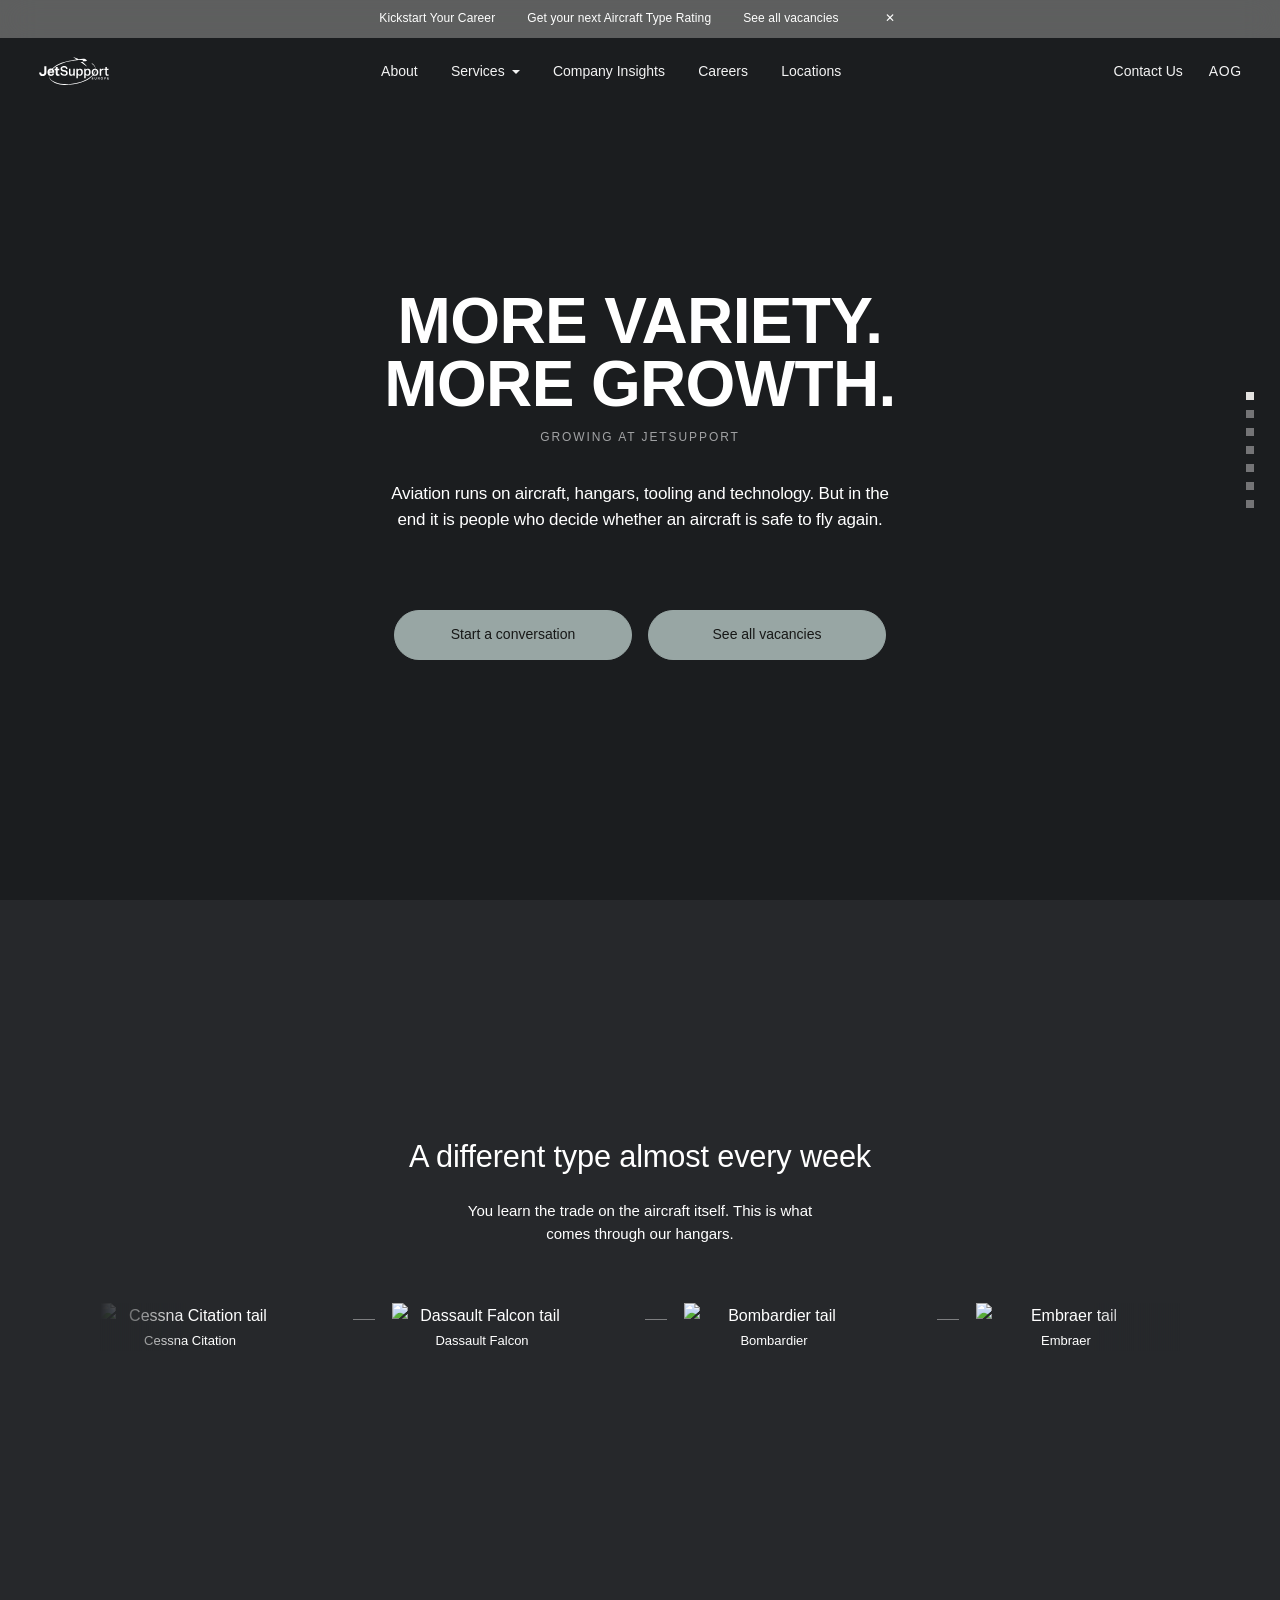
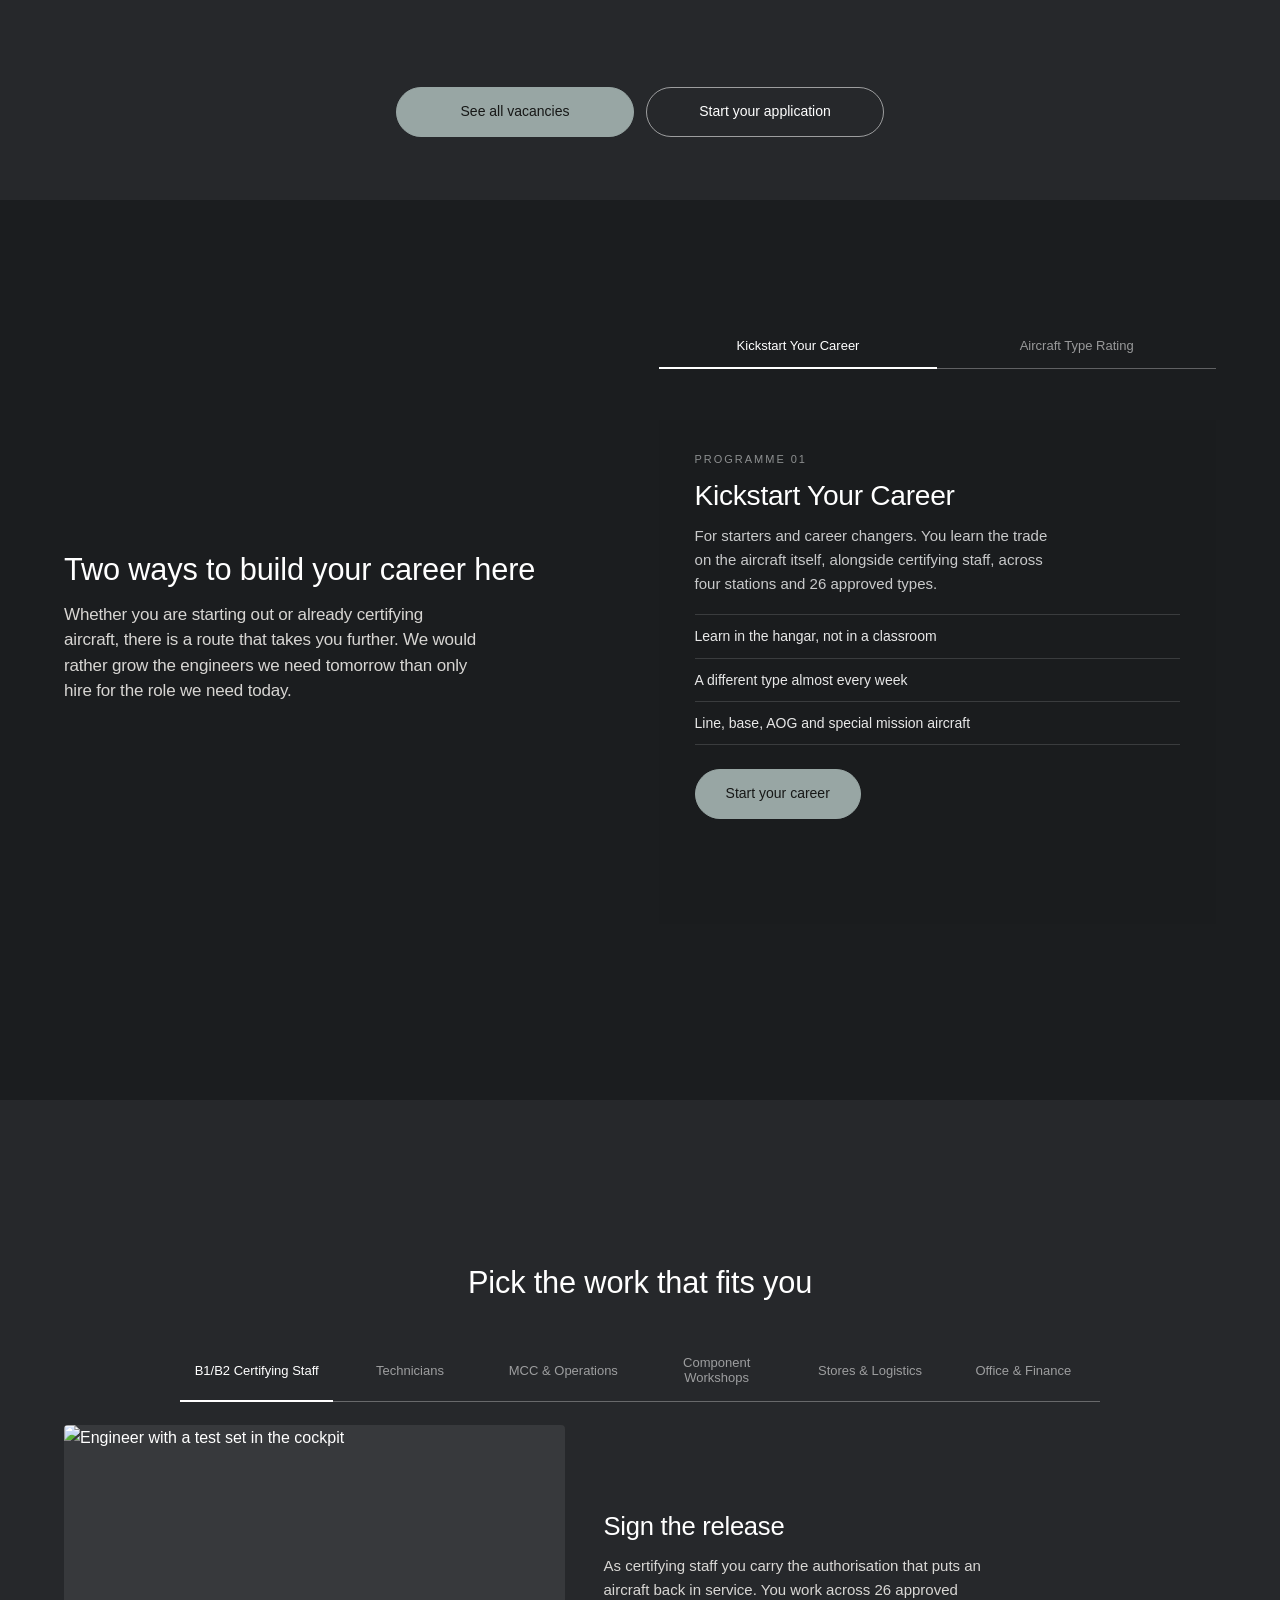
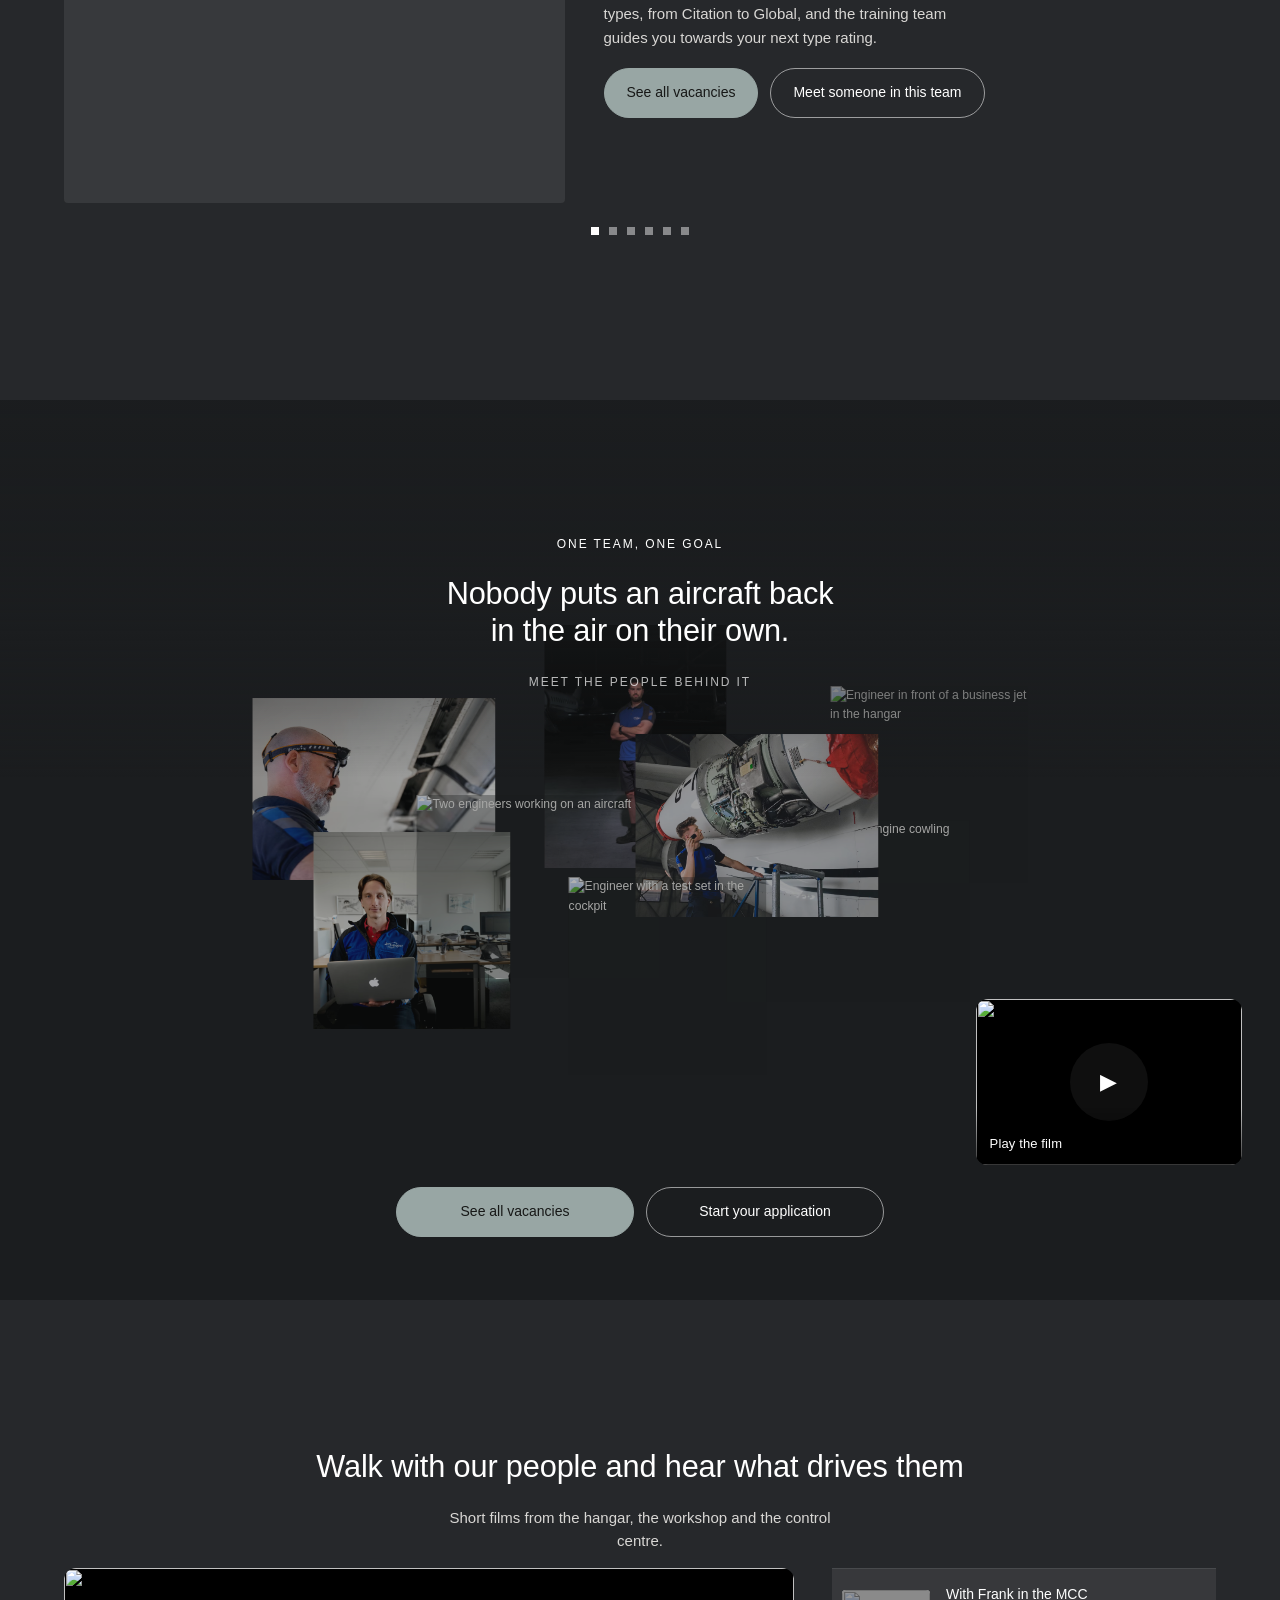
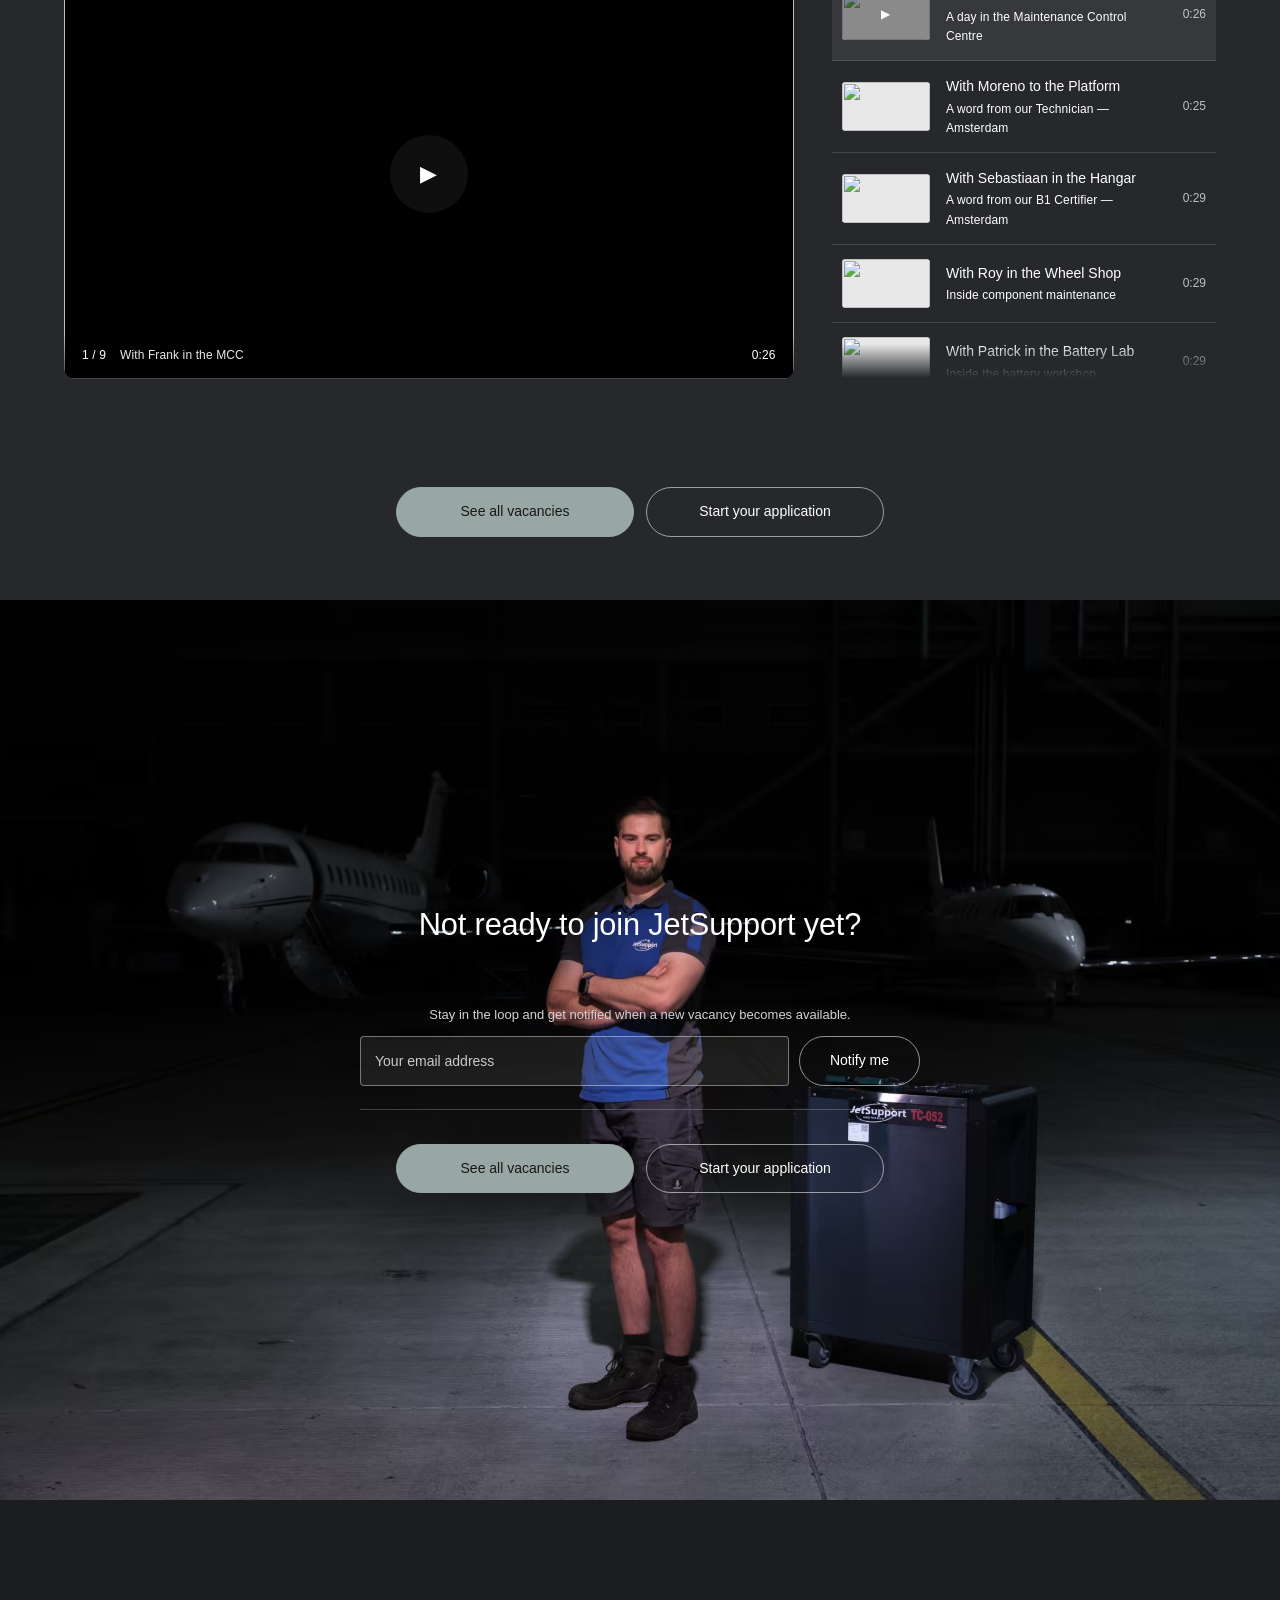
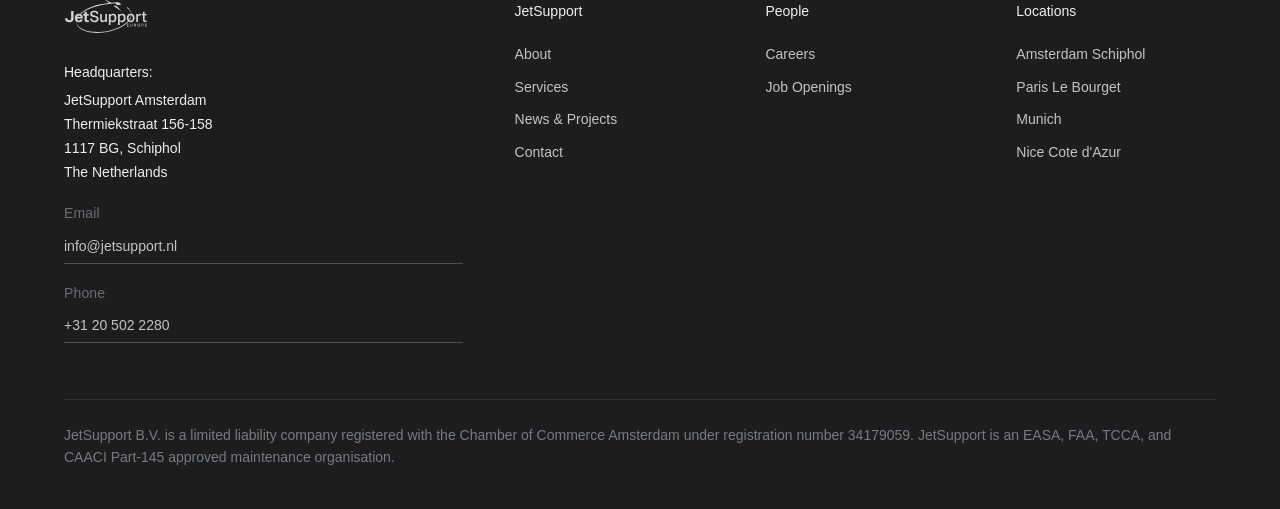
==== commit 9e17980e: "Logo at half size Co-Authored-By: Claude Opus 5 <noreply@anthropic.com>" ====
--- a/jetsupport-careers.html
+++ b/jetsupport-careers.html
@@ -5,7 +5,7 @@
 <meta name="robots" content="noindex, nofollow">
 <meta name="viewport" content="width=device-width, initial-scale=1">
 <title>Careers — More variety. More growth. | JetSupport</title>
-<link rel="stylesheet" href="jetsupport-careers.css?v=143">
+<link rel="stylesheet" href="jetsupport-careers.css?v=144">
 </head>
 <body>
 
--- a/jetsupport-careers.css
+++ b/jetsupport-careers.css
@@ -1396,3 +1396,6 @@
   mask:url(images/jetsupport-logo.svg) no-repeat center/contain}
 .nav__logo span{display:none}
 .nav__logo--foot{width:clamp(150px,13vw,190px)}
+/* logo at half size */
+.nav__logo{width:clamp(64px,5.5vw,84px)}
+.nav__logo--foot{width:clamp(75px,6.5vw,95px)}
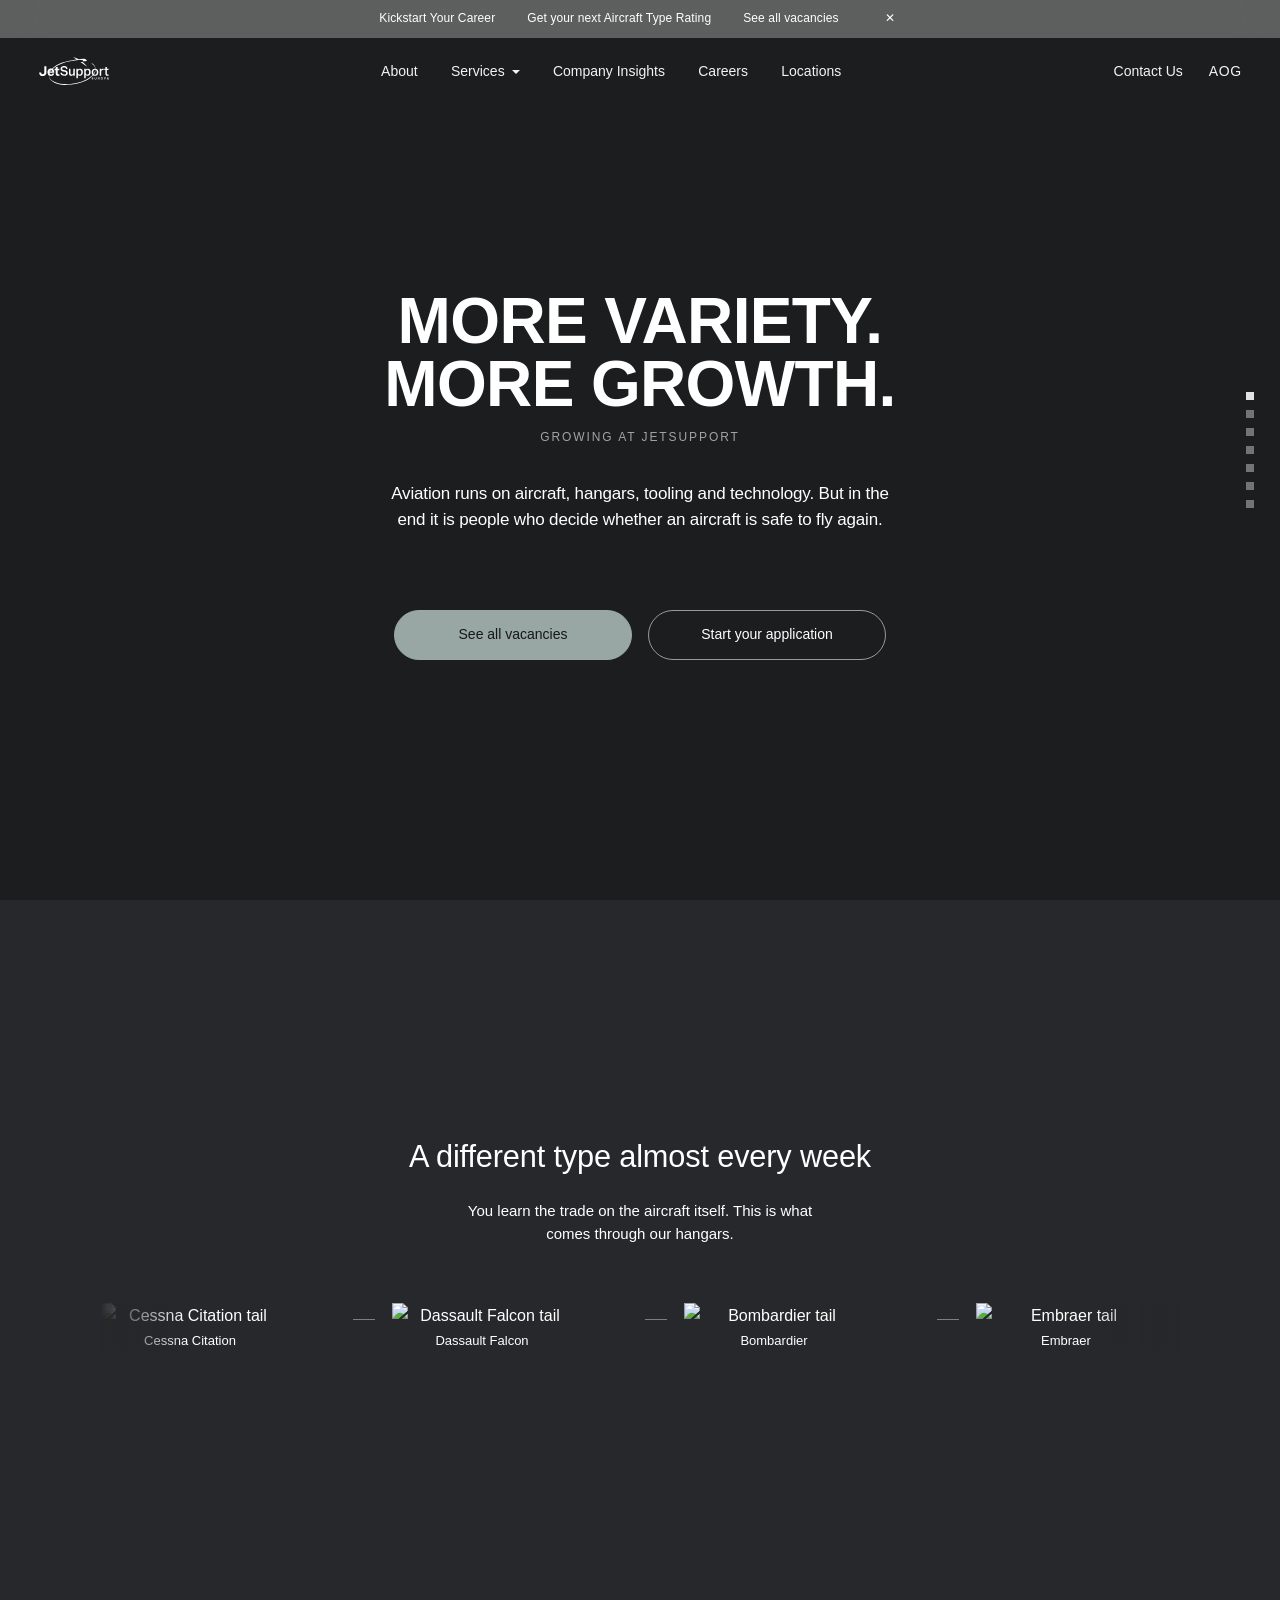
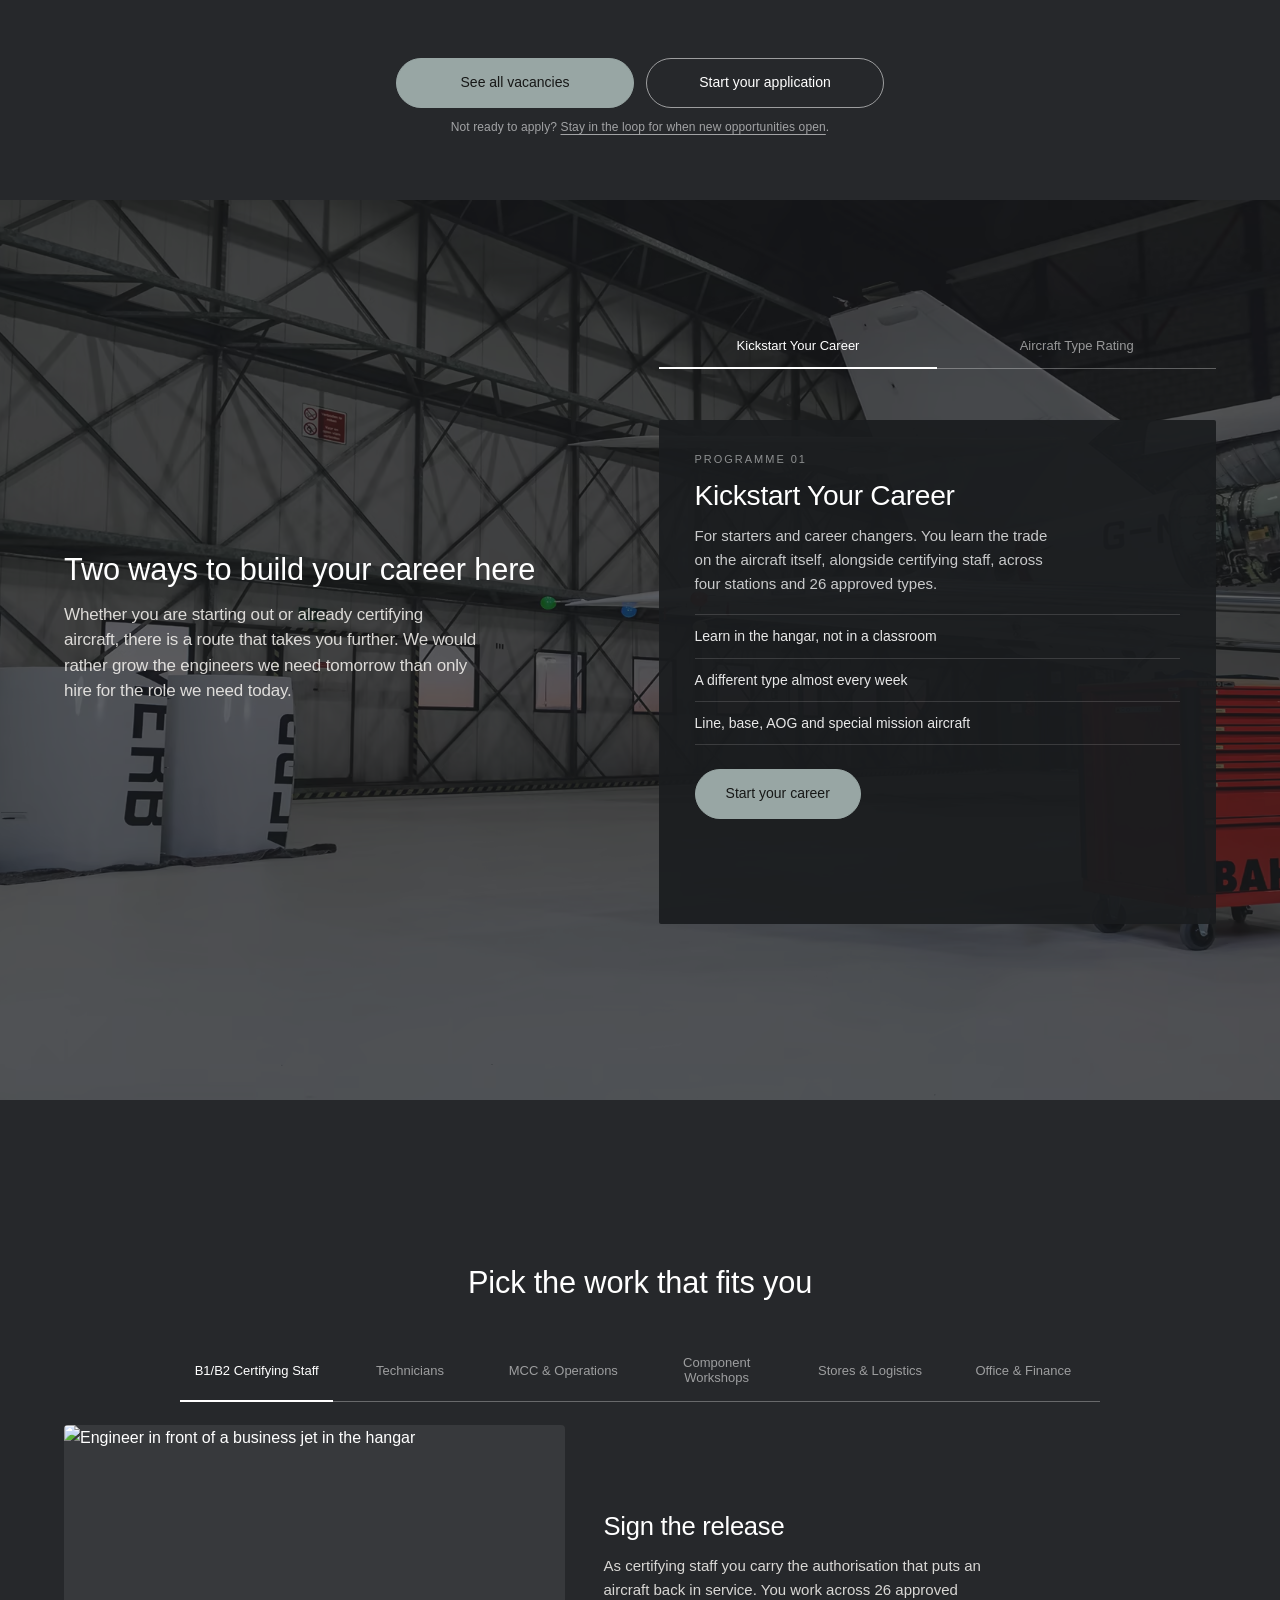
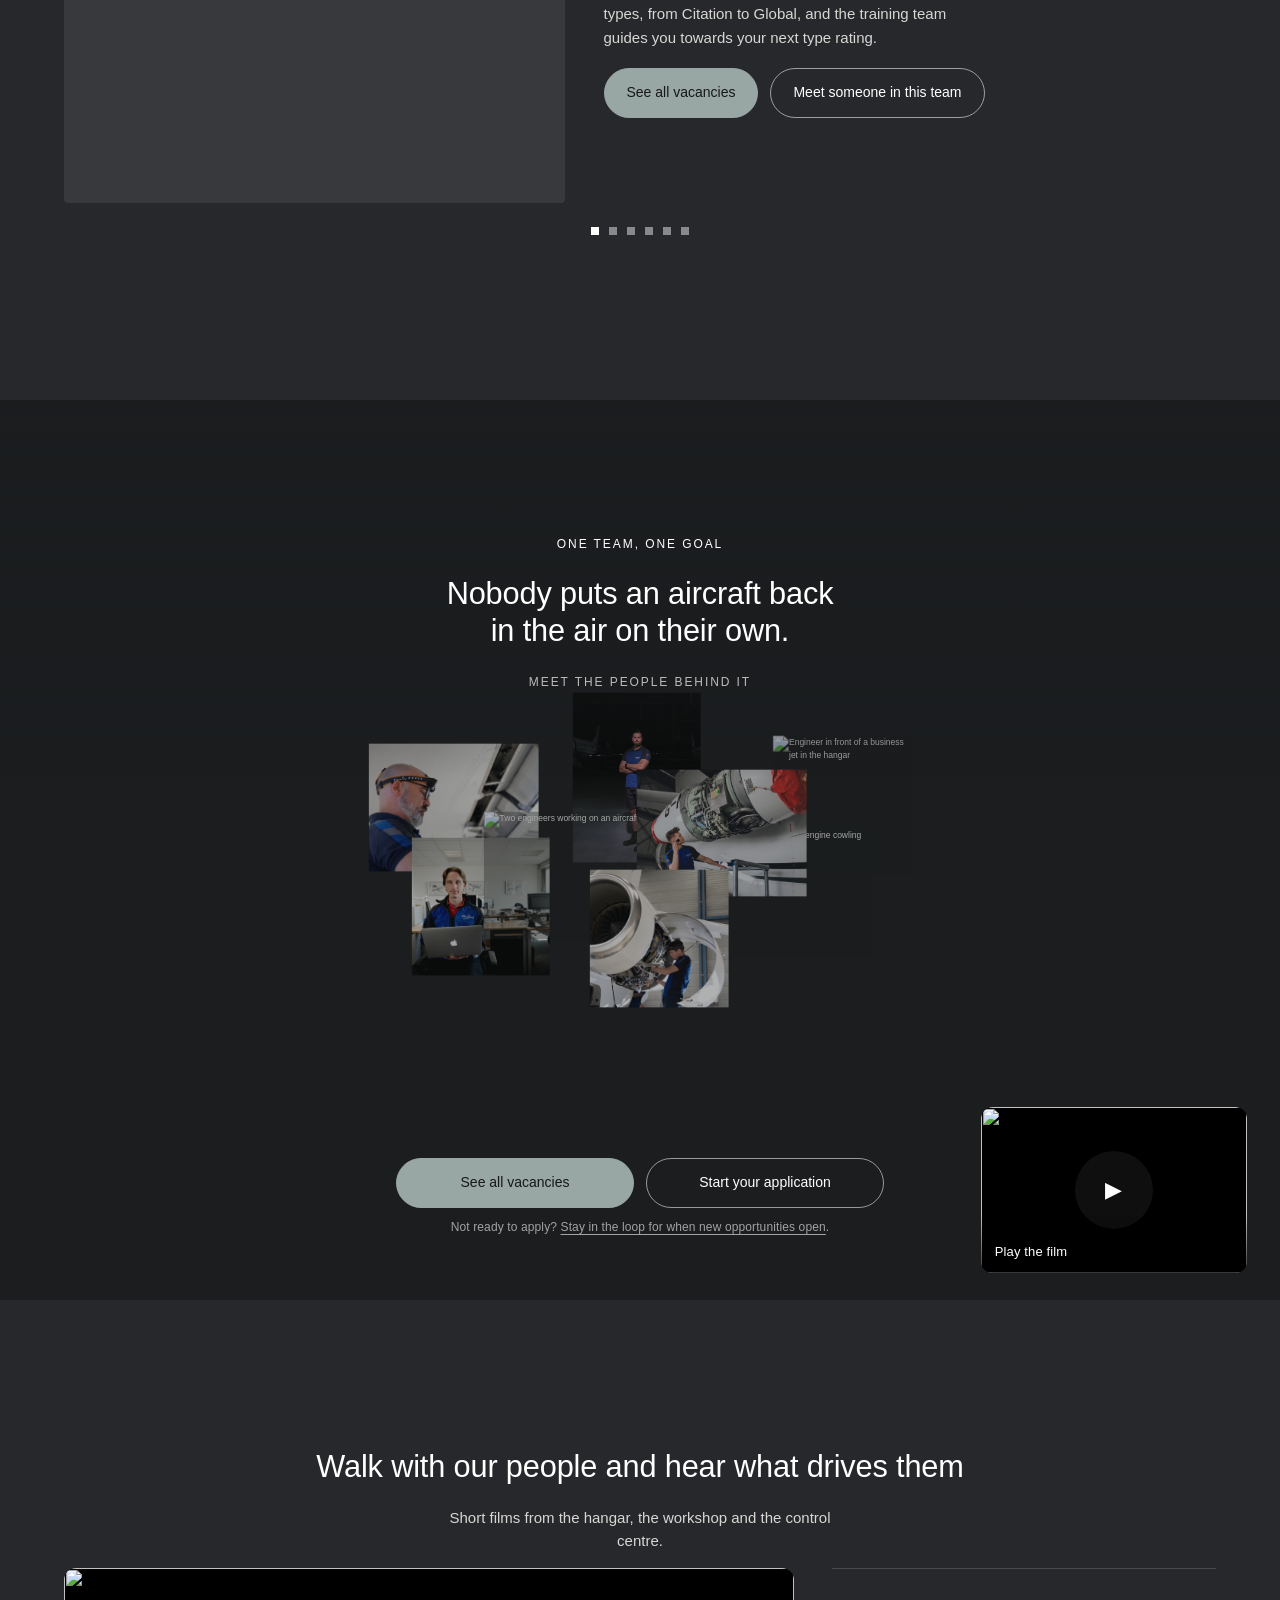
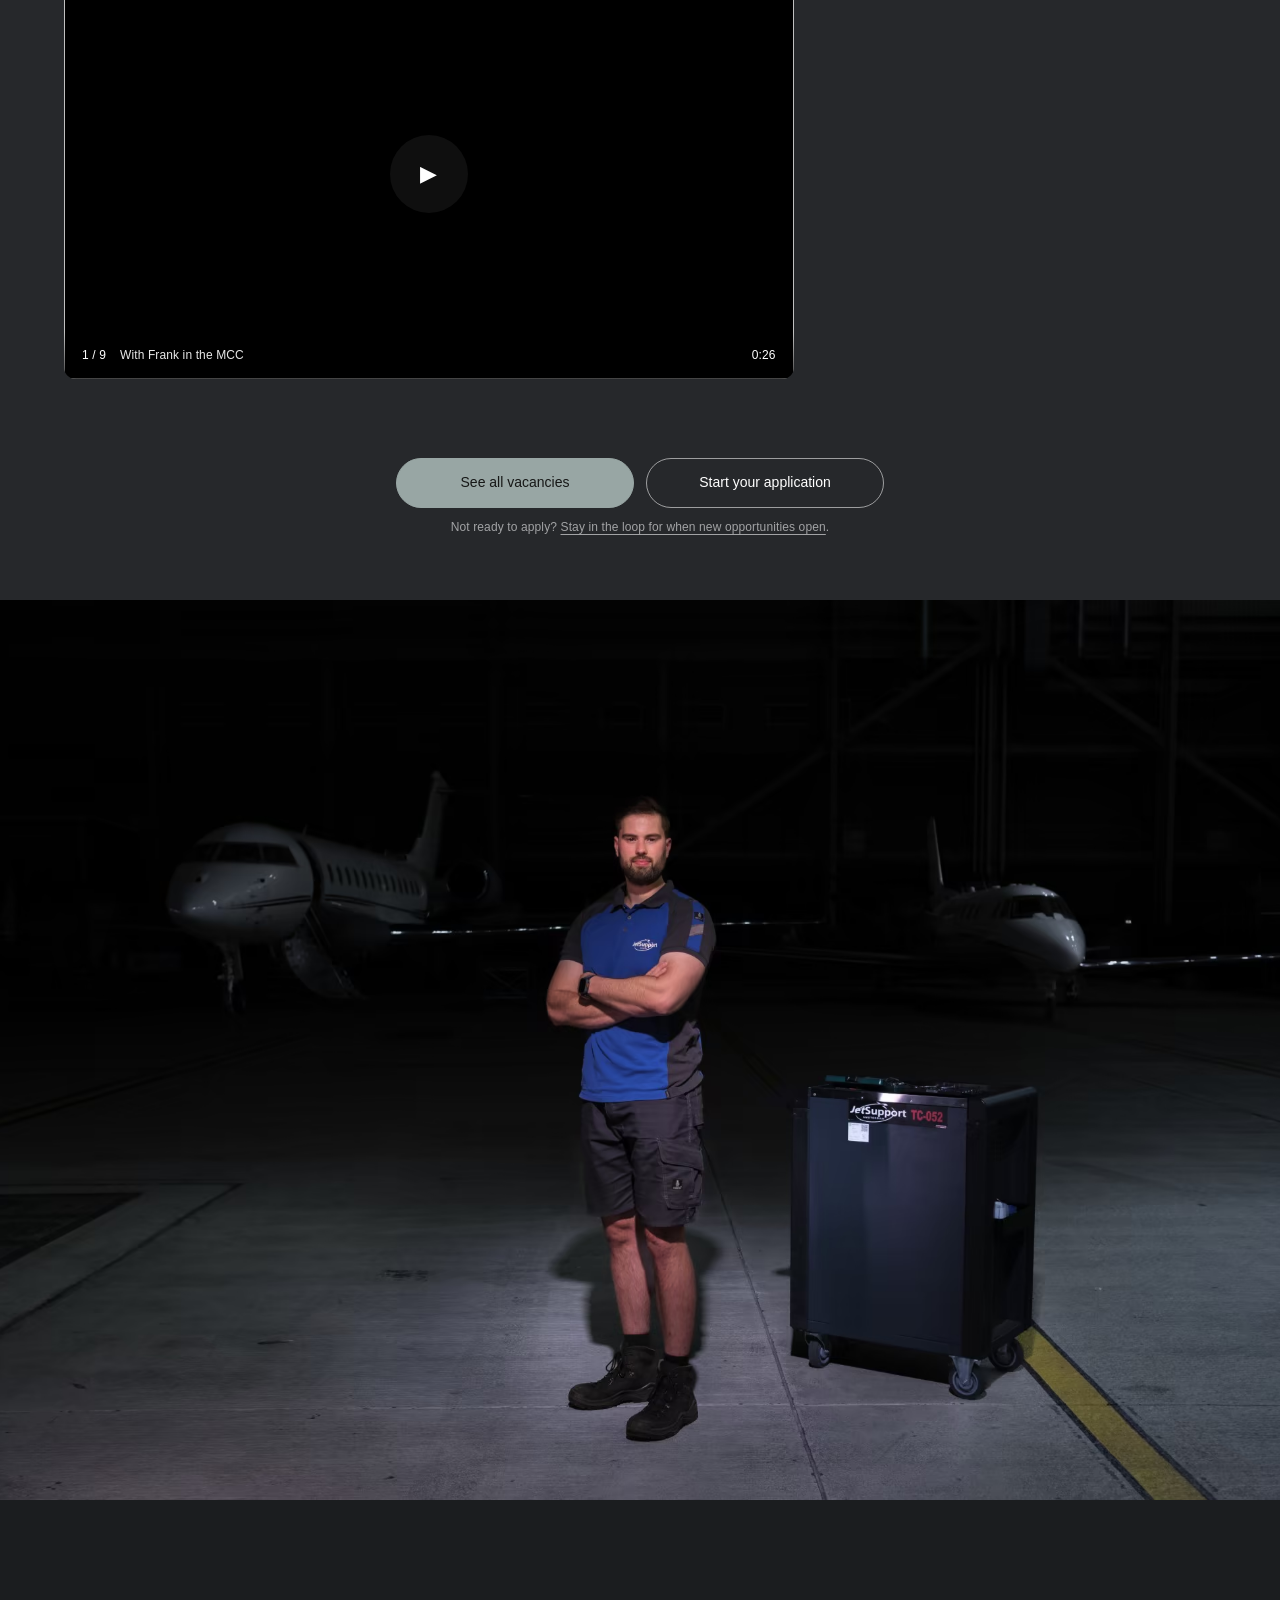
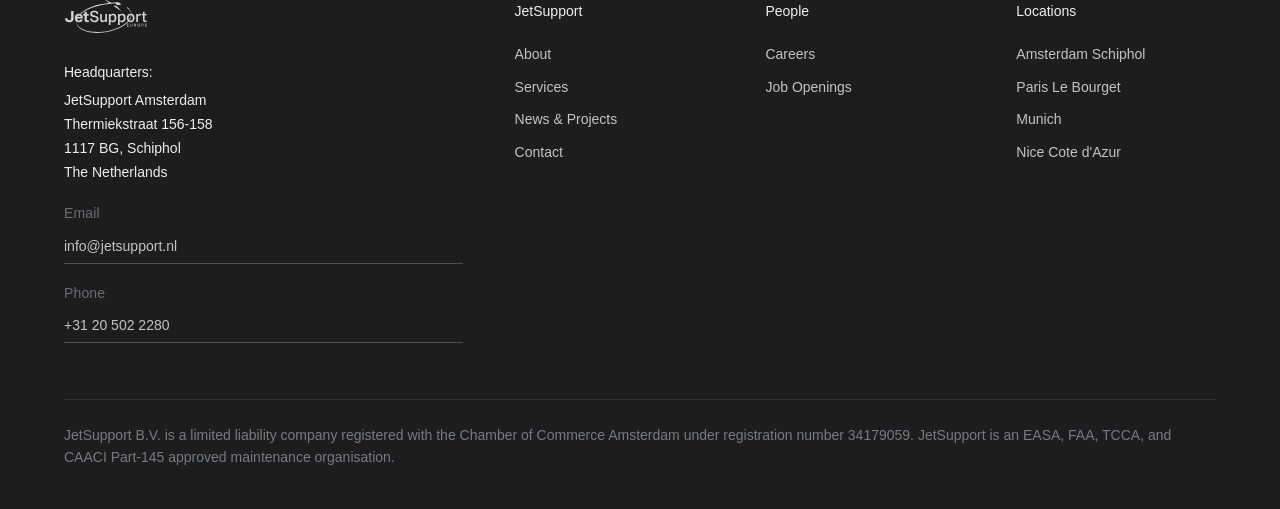
==== commit 3ba94acf: "Photo swaps, hangar background, hero buttons, smaller gallery, CTA line restored Co-Authored-By: Cla" ====
--- a/jetsupport-careers.html
+++ b/jetsupport-careers.html
@@ -5,7 +5,7 @@
 <meta name="robots" content="noindex, nofollow">
 <meta name="viewport" content="width=device-width, initial-scale=1">
 <title>Careers — More variety. More growth. | JetSupport</title>
-<link rel="stylesheet" href="jetsupport-careers.css?v=144">
+<link rel="stylesheet" href="jetsupport-careers.css?v=152">
 </head>
 <body>
 
@@ -47,8 +47,8 @@
       <p>Aviation runs on aircraft, hangars, tooling and technology. But in the end it is people who decide whether an aircraft is safe to fly again.</p>
     </div>
     <div class="hero__ctas">
-      <a class="btn btn--solid" href="#apply">Start a conversation</a>
-      <a class="btn btn--ghost" href="#openings">See all vacancies</a>
+      <a class="btn btn--solid" href="#openings">See all vacancies</a>
+      <a class="btn btn--ghost" href="#apply">Start your application</a>
     </div>
   </div>
 </section>
@@ -100,6 +100,7 @@
       <a class="btn btn--solid" href="#openings">See all vacancies</a>
       <a class="btn btn--ghost" href="#apply">Start your application</a>
     </div>
+    <p class="slide-cta__alt">Not ready to apply? <a href="#openings">Stay in the loop for when new opportunities open</a>.</p>
   </div>
 </section>
 
@@ -107,7 +108,7 @@
 
 <!-- 4 · CAREER DESTINATIONS (choose, do not just browse) -->
 <section class="dest" id="destinations">
-  <img class="dest__bg" src="https://cdn.prod.website-files.com/689c50e83a62c26f19653872/694bdc90640ea365f9713d57_JetSupport-businessjets-04.avif" alt="">
+  <img class="dest__bg" src="images/js-hangar-empty.avif" alt="">
   <div class="dest__scrim"></div>
   <div class="dest__inner">
     <div class="dest__head">
@@ -205,7 +206,7 @@
         </div>
         <div data-interactive-collage-item="" class="interactive-collage__item is--5">
           <div data-interactive-collage-item-inner="" class="interactive-collage__item-inner">
-            <div class="card"><img src="https://cdn.prod.website-files.com/689c50e83a62c26f19653872/69aa94da6e02b9efffece791_JetSupport-25-years-mro-20.avif" loading="lazy" alt="Engineer with a test set in the cockpit" class="cover-image"></div>
+            <div class="card"><img src="images/js-engine-open.avif" loading="lazy" alt="Technician working inside an opened engine cowling" class="cover-image"></div>
           </div>
         </div>
         <div data-interactive-collage-item="" class="interactive-collage__item is--6">
@@ -254,6 +255,7 @@
       <a class="btn btn--solid" href="#openings">See all vacancies</a>
       <a class="btn btn--ghost" href="#apply">Start your application</a>
     </div>
+    <p class="slide-cta__alt">Not ready to apply? <a href="#openings">Stay in the loop for when new opportunities open</a>.</p>
   </div>
 </section>
 
@@ -328,6 +330,7 @@
       <a class="btn btn--solid" href="#openings">See all vacancies</a>
       <a class="btn btn--ghost" href="#apply">Start your application</a>
     </div>
+    <p class="slide-cta__alt">Not ready to apply? <a href="#openings">Stay in the loop for when new opportunities open</a>.</p>
   </div>
 </section>
 
@@ -628,15 +631,15 @@
 (function () {
   var AREAS = [
     { key: 'B1/B2 Certifying Staff', ep: 'SnNMtc2vQJQ',
-      alt: 'Engineer with a test set in the cockpit',
+      alt: 'Engineer in front of a business jet in the hangar',
       title: 'Sign the release',
       text: 'As certifying staff you carry the authorisation that puts an aircraft back in service. You work across 26 approved types, from Citation to Global, and the training team guides you towards your next type rating.',
-      img: 'https://cdn.prod.website-files.com/689c50e83a62c26f19653872/69aa94da6e02b9efffece791_JetSupport-25-years-mro-20.avif' },
+      img: 'https://cdn.prod.website-files.com/689c50e83a62c26f19653872/694bdc90640ea365f9713d57_JetSupport-businessjets-04.avif' },
     { key: 'Technicians', ep: 'qYSsutEjtHk',
-      alt: 'Engineer in front of a business jet in the hangar',
+      alt: 'Technician working inside an opened engine cowling',
       title: 'Learn the trade on the aircraft itself',
       text: 'Line, base and AOG work on business jets in four stations. A different type almost every week, so the hangar is where your experience is built, not a classroom.',
-      img: 'https://cdn.prod.website-files.com/689c50e83a62c26f19653872/694bdc90640ea365f9713d57_JetSupport-businessjets-04.avif' },
+      img: 'images/js-engine-open.avif' },
     { key: 'MCC &amp; Operations', ep: 'kyrW2ujZ6Ao',
       alt: 'Two colleagues coordinating work, one on the phone',
       title: 'Run the day from the control centre',
--- a/jetsupport-careers.css
+++ b/jetsupport-careers.css
@@ -1399,3 +1399,19 @@
 /* logo at half size */
 .nav__logo{width:clamp(64px,5.5vw,84px)}
 .nav__logo--foot{width:clamp(75px,6.5vw,95px)}
+
+/* programmes slide gets the empty-hangar photo back, with a flat dark overlay */
+.dest__bg{display:block}
+.dest__scrim{background:rgba(27,29,31,.68)}
+/* showreel card right in the corner, with a little air around it */
+.purpose .mini-showreel{right:clamp(24px,2.6vw,40px);bottom:clamp(24px,3vh,40px)}
+@media (max-width:1200px){.purpose .mini-showreel{right:clamp(20px,2.6vw,36px);bottom:clamp(20px,2.6vh,36px)}}
+/* gallery at 70% of its size */
+.purpose{font-size:.665vw}
+@media screen and (max-width:991px){.purpose{font-size:1.4vw}}
+/* the line under the buttons reads the same on every slide */
+.slide-cta__alt,.slide-cta__alt a,
+.purpose .slide-cta__alt,.purpose .slide-cta__alt a,
+.life--light .slide-cta__alt,.life--light .slide-cta__alt a,
+.stories .slide-cta__alt,.stories .slide-cta__alt a{color:#a2a3a5}
+.slide-cta__alt a:hover{color:#fff}
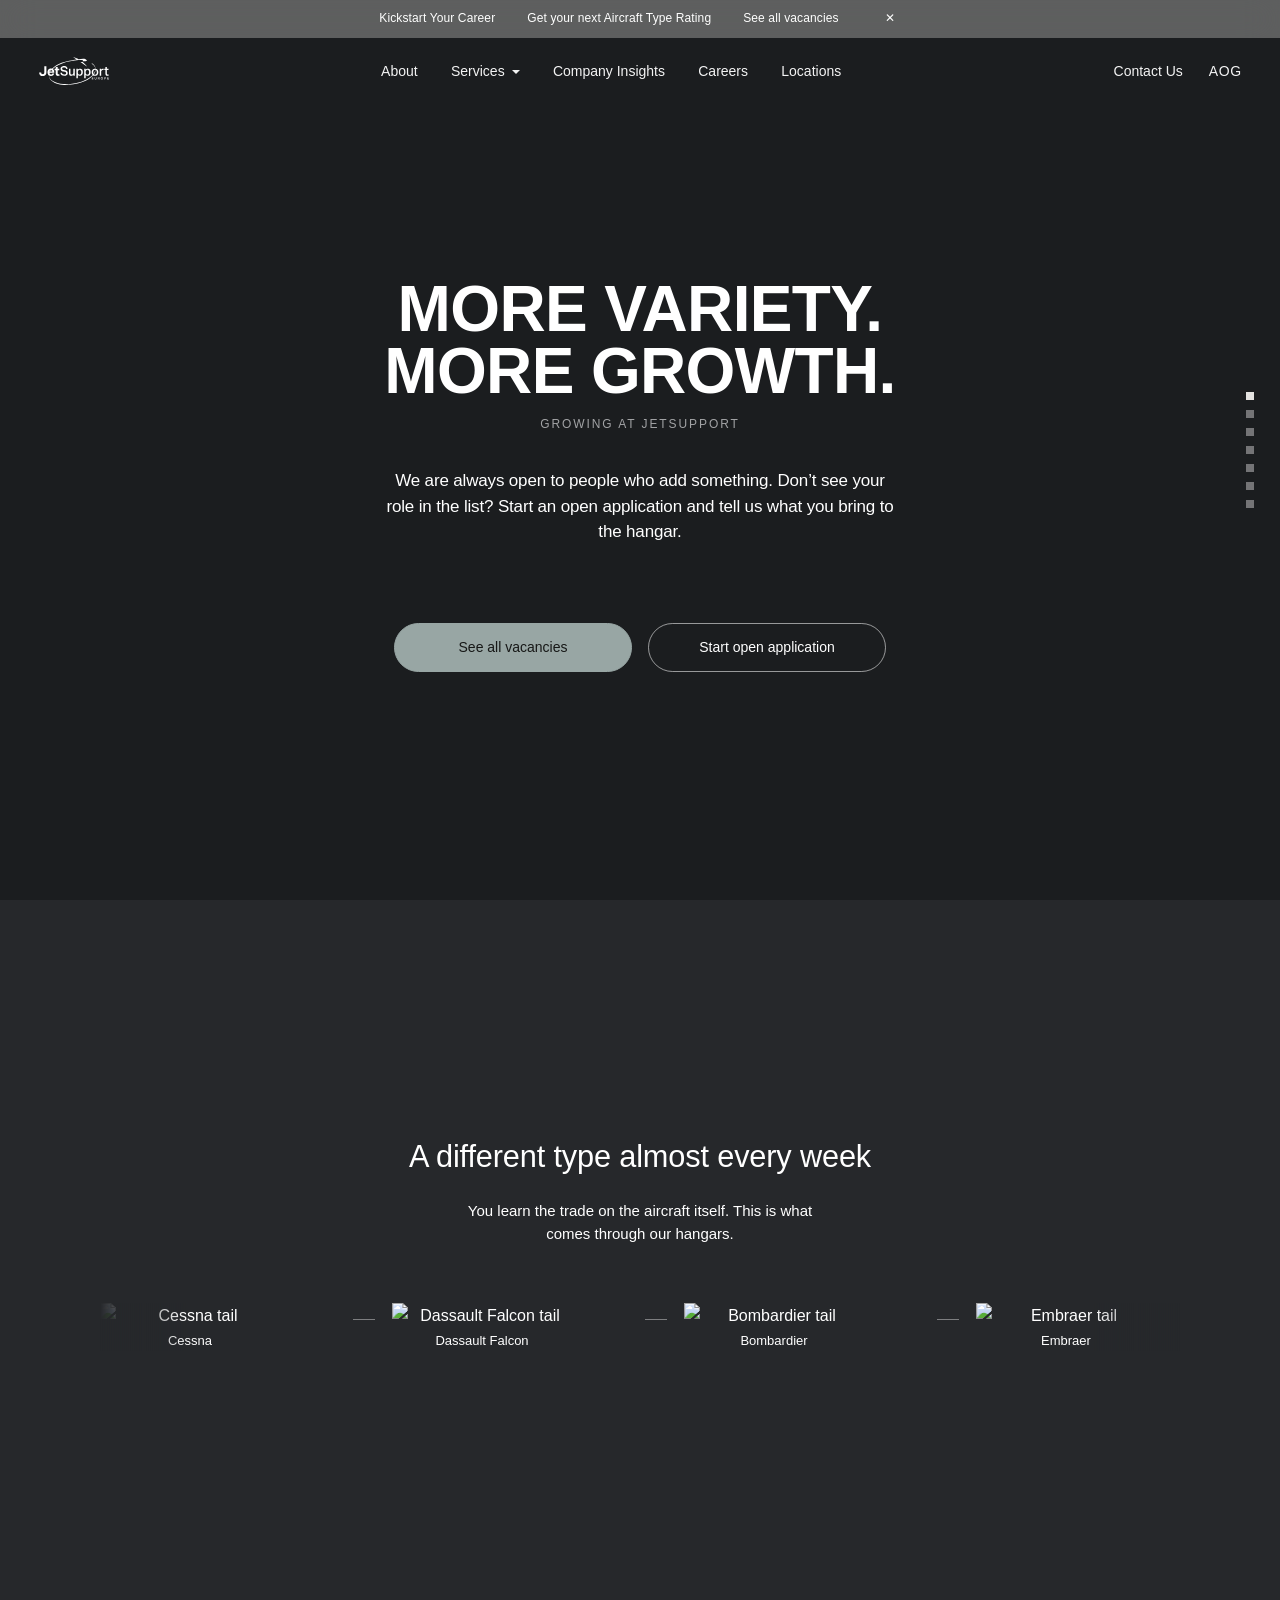
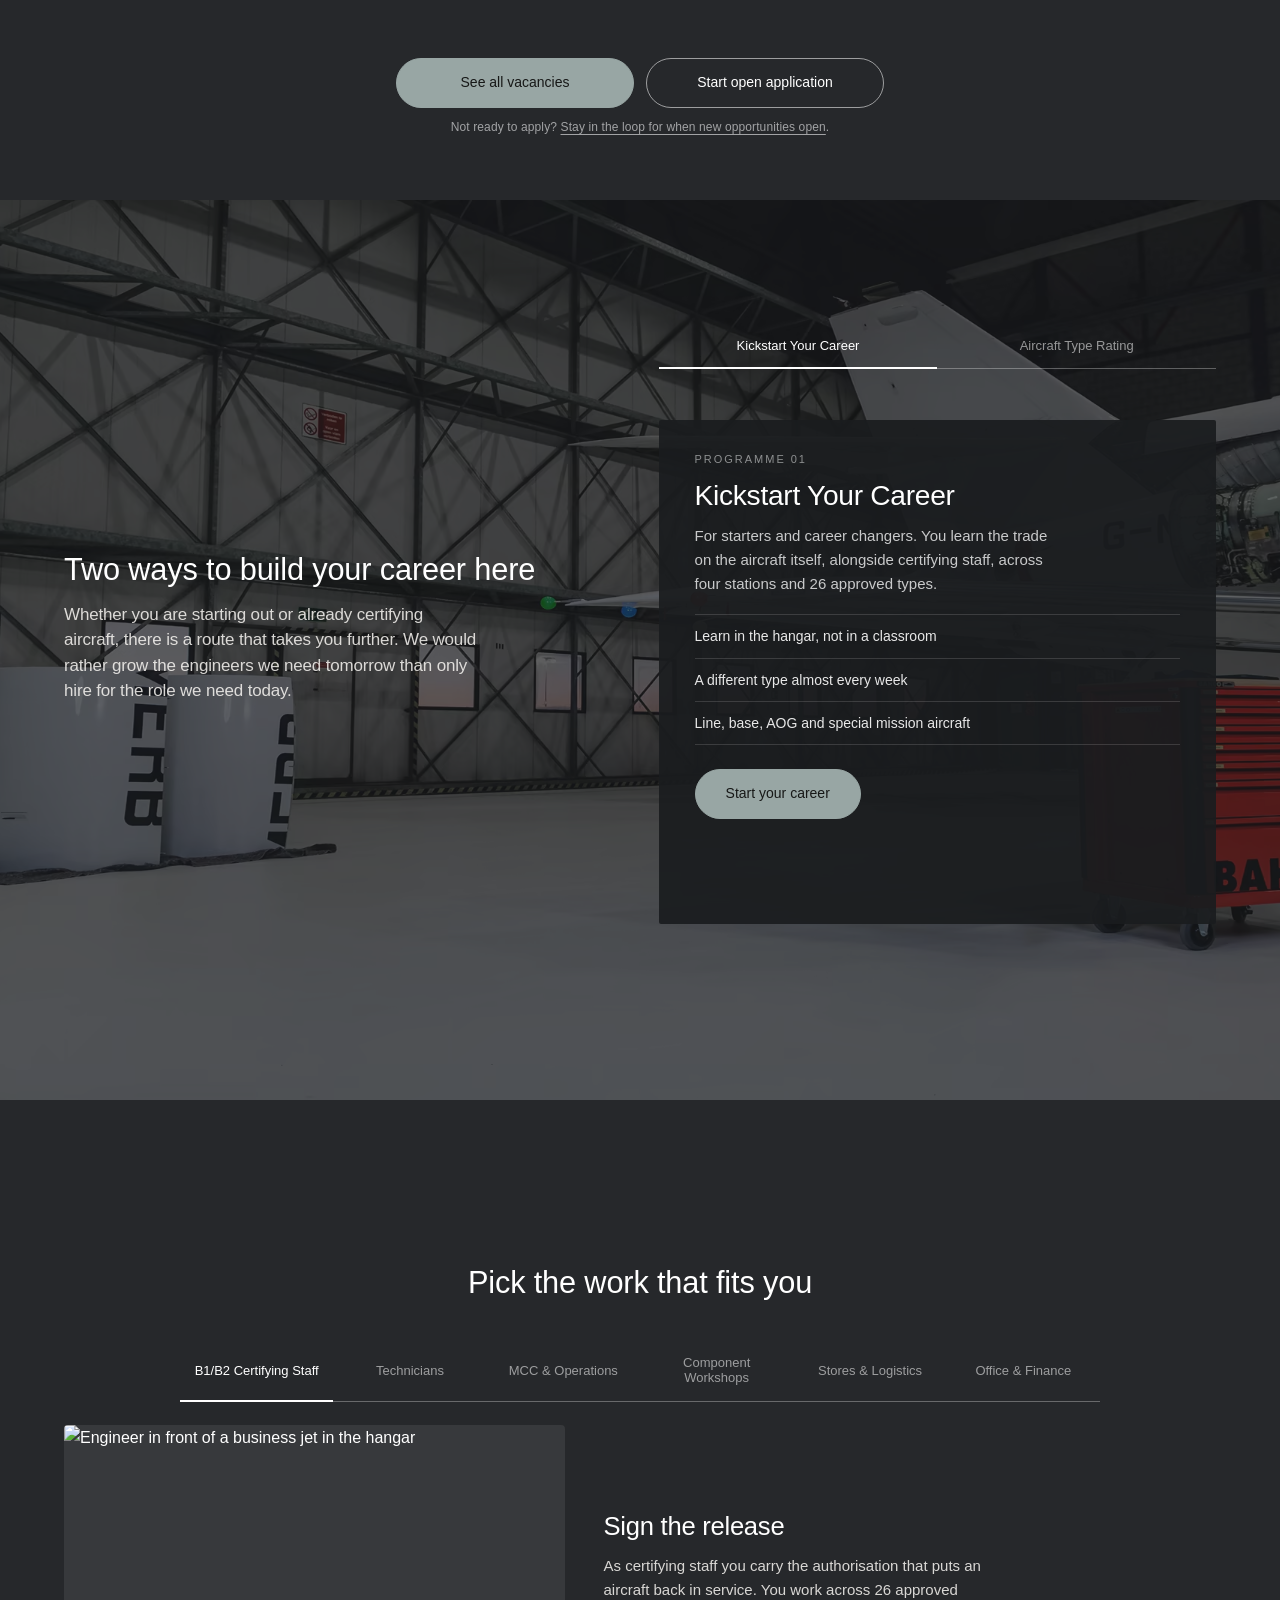
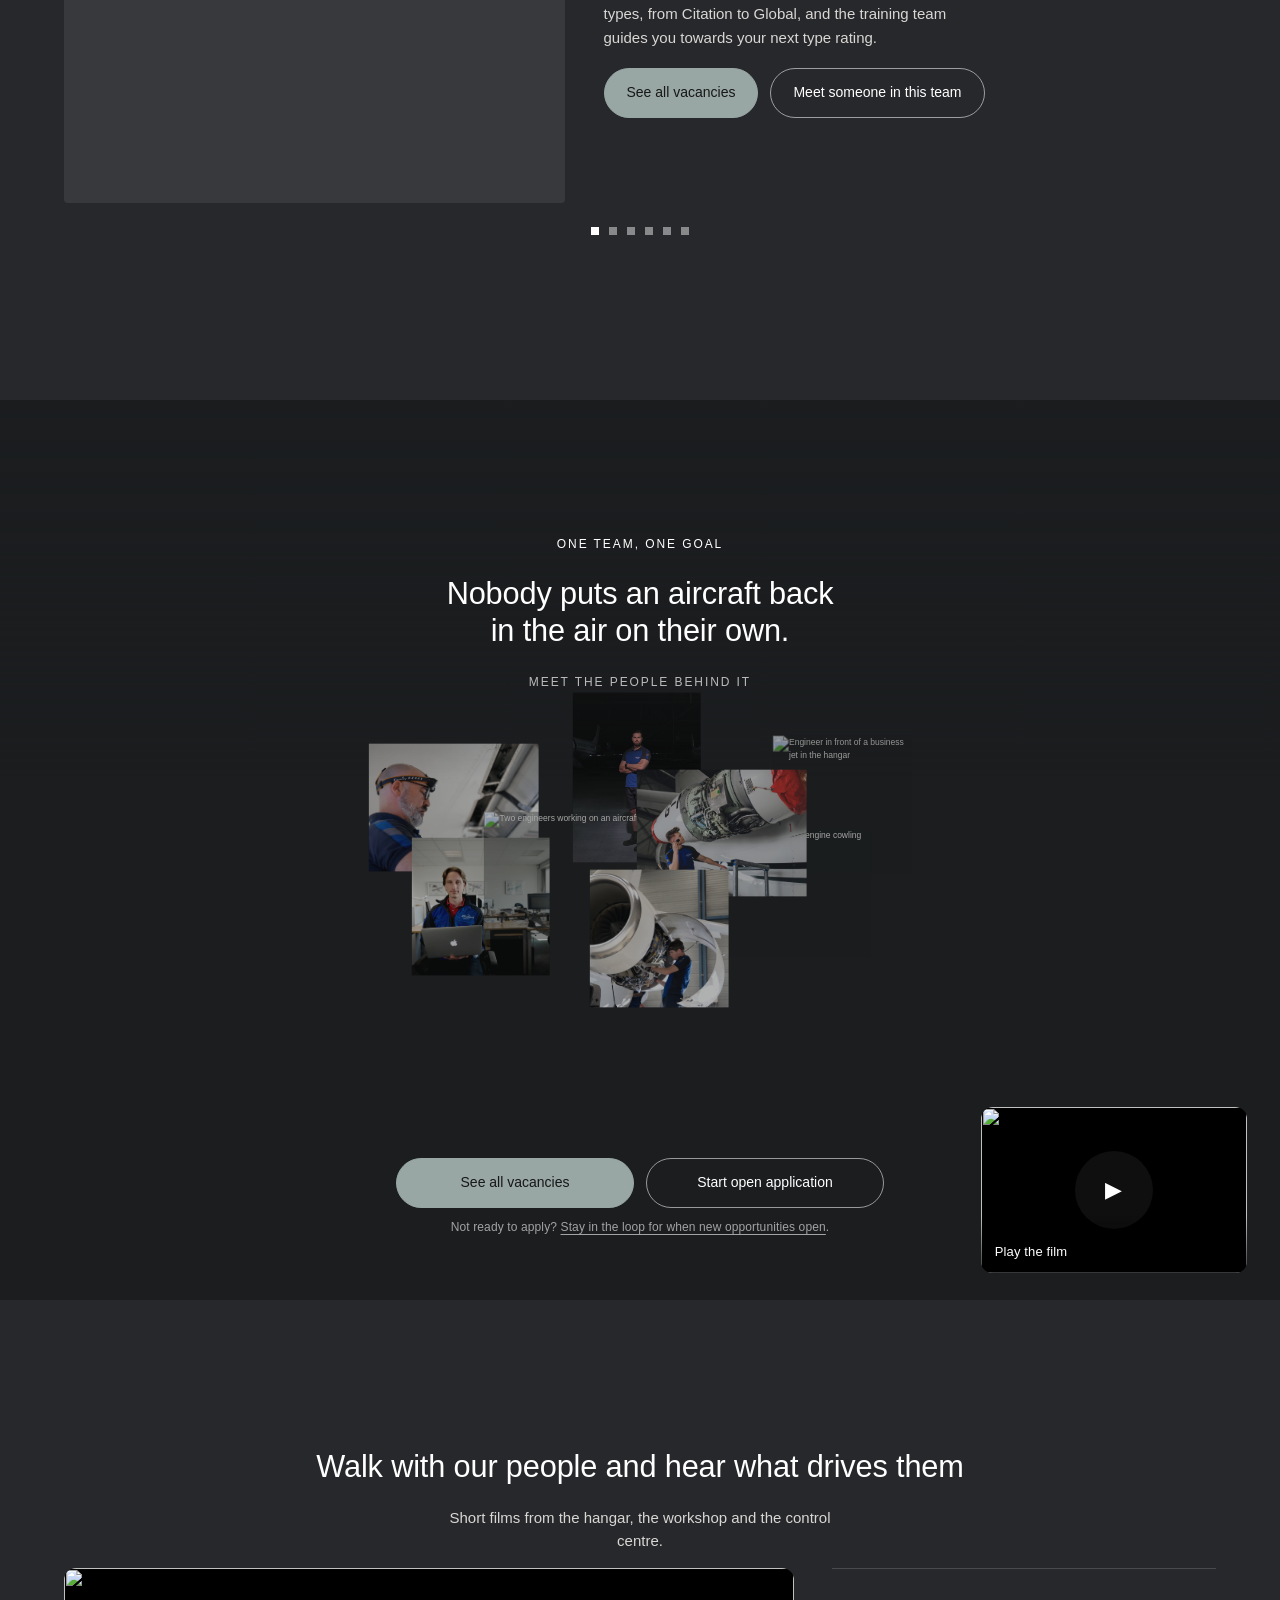
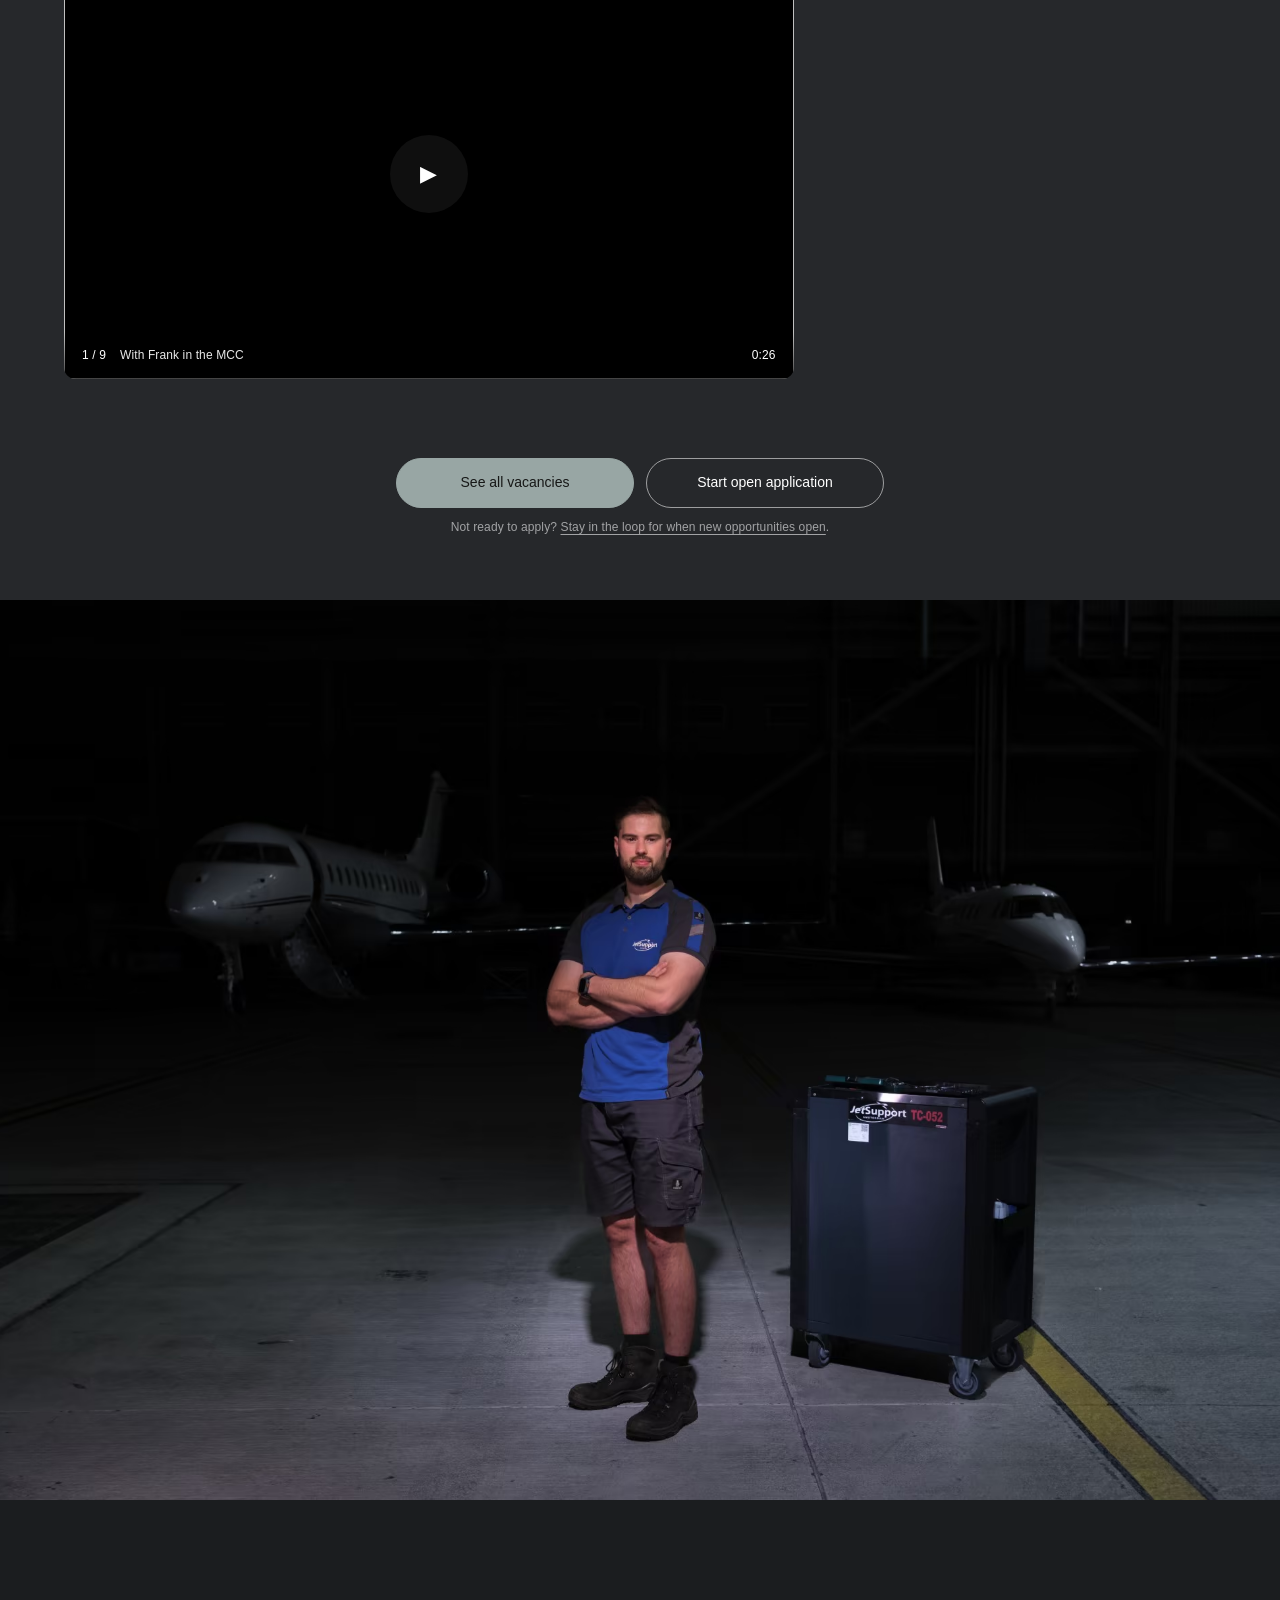
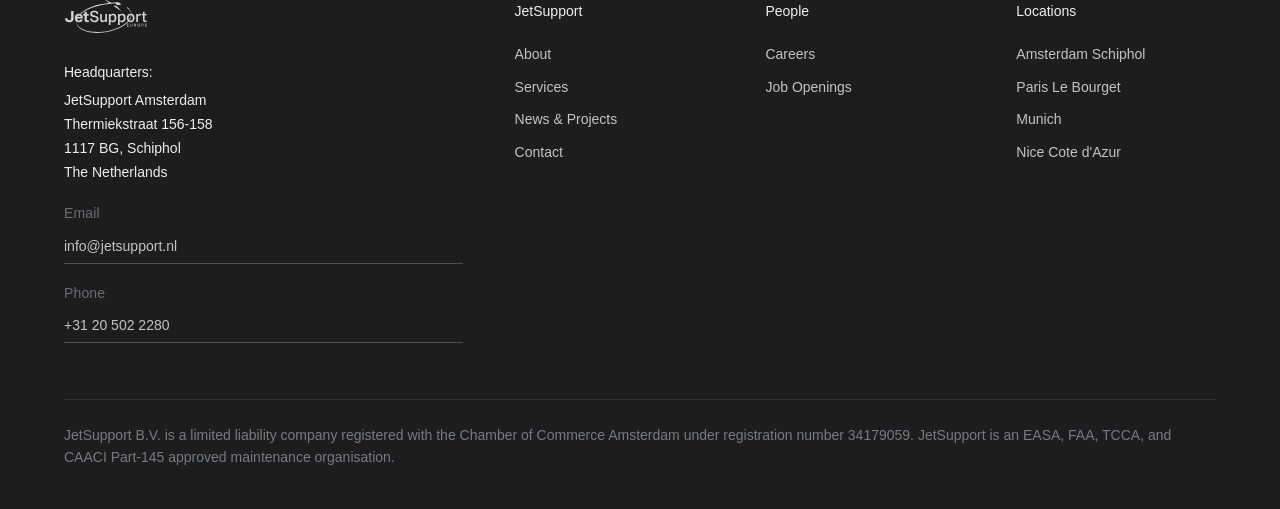
==== commit 2ad8477f: "Careers design: open-application CTAs, new hero copy, Cessna brand label, six-on-six-off title Co-Au" ====
--- a/jetsupport-careers.html
+++ b/jetsupport-careers.html
@@ -44,11 +44,11 @@
     <h1 class="display">More variety.<br>More growth.</h1>
     <p class="hero__kicker">GROWING AT JETSUPPORT</p>
     <div class="hero__copy">
-      <p>Aviation runs on aircraft, hangars, tooling and technology. But in the end it is people who decide whether an aircraft is safe to fly again.</p>
+      <p>We are always open to people who add something. Don&rsquo;t see your role in the list? Start an open application and tell us what you bring to the hangar.</p>
     </div>
     <div class="hero__ctas">
       <a class="btn btn--solid" href="#openings">See all vacancies</a>
-      <a class="btn btn--ghost" href="#apply">Start your application</a>
+      <a class="btn btn--ghost" href="#apply">Start open application</a>
     </div>
   </div>
 </section>
@@ -63,9 +63,9 @@
     <div data-draggable-marquee-init="" data-direction="left" data-duration="46" data-multiplier="25" data-sensitivity="0.006" class="draggable-marquee tails" aria-label="Aircraft types we maintain">
       <div data-draggable-marquee-collection="" class="draggable-marquee__collection">
         <div data-draggable-marquee-list="" class="draggable-marquee__list">
-          <figure class="tail draggable-marquee__item" data-brand="Cessna Citation">
-            <div class="tail__art"><img draggable="false" loading="eager" src="https://cdn.prod.website-files.com/689c50e83a62c26f19653872/699c4e67bde082c1abf2713e_JS-tail-Cessna.png" alt="Cessna Citation tail" class="draggable-marquee__item-img"></div>
-            <figcaption>Cessna Citation</figcaption>
+          <figure class="tail draggable-marquee__item" data-brand="Cessna">
+            <div class="tail__art"><img draggable="false" loading="eager" src="https://cdn.prod.website-files.com/689c50e83a62c26f19653872/699c4e67bde082c1abf2713e_JS-tail-Cessna.png" alt="Cessna tail" class="draggable-marquee__item-img"></div>
+            <figcaption>Cessna</figcaption>
           </figure>
           <figure class="tail draggable-marquee__item" data-brand="Dassault Falcon">
             <div class="tail__art"><img draggable="false" loading="eager" src="https://cdn.prod.website-files.com/689c50e83a62c26f19653872/69899d006dc881dd9157e72d_JS-tail-falcon.png" alt="Dassault Falcon tail" class="draggable-marquee__item-img"></div>
@@ -98,7 +98,7 @@
   <div class="slide-cta">
     <div class="slide-cta__row">
       <a class="btn btn--solid" href="#openings">See all vacancies</a>
-      <a class="btn btn--ghost" href="#apply">Start your application</a>
+      <a class="btn btn--ghost" href="#apply">Start open application</a>
     </div>
     <p class="slide-cta__alt">Not ready to apply? <a href="#openings">Stay in the loop for when new opportunities open</a>.</p>
   </div>
@@ -253,7 +253,7 @@
   <div class="slide-cta">
     <div class="slide-cta__row">
       <a class="btn btn--solid" href="#openings">See all vacancies</a>
-      <a class="btn btn--ghost" href="#apply">Start your application</a>
+      <a class="btn btn--ghost" href="#apply">Start open application</a>
     </div>
     <p class="slide-cta__alt">Not ready to apply? <a href="#openings">Stay in the loop for when new opportunities open</a>.</p>
   </div>
@@ -316,9 +316,9 @@
           <div><h4>With Sebastien, Duty Manager at Le Bourget</h4><p>Running the shift on the hangar floor — Paris</p></div>
           <span class="playlist__time">0:31</span>
         </li>
-        <li data-yt="UFlZDALgJXA" data-poster="https://i.ytimg.com/vi/UFlZDALgJXA/maxresdefault.jpg" data-title="With Paulo, Seven On Seven Off" data-dur="0:39">
+        <li data-yt="UFlZDALgJXA" data-poster="https://i.ytimg.com/vi/UFlZDALgJXA/maxresdefault.jpg" data-title="With Paulo, Six On Six Off" data-dur="0:39">
           <span class="playlist__thumb"><img src="https://i.ytimg.com/vi/UFlZDALgJXA/mqdefault.jpg" alt="" loading="lazy"></span>
-          <div><h4>With Paulo, Seven On Seven Off</h4><p>Life on a rotation schedule — Paris</p></div>
+          <div><h4>With Paulo, Six On Six Off</h4><p>Life on a rotation schedule — Paris</p></div>
           <span class="playlist__time">0:39</span>
         </li>
       </ol>
@@ -328,7 +328,7 @@
   <div class="slide-cta">
     <div class="slide-cta__row">
       <a class="btn btn--solid" href="#openings">See all vacancies</a>
-      <a class="btn btn--ghost" href="#apply">Start your application</a>
+      <a class="btn btn--ghost" href="#apply">Start open application</a>
     </div>
     <p class="slide-cta__alt">Not ready to apply? <a href="#openings">Stay in the loop for when new opportunities open</a>.</p>
   </div>
@@ -352,7 +352,7 @@
       </form>
       <div class="slide-cta__row">
         <a class="btn btn--solid" href="#openings">See all vacancies</a>
-        <a class="btn btn--ghost" href="#apply">Start your application</a>
+        <a class="btn btn--ghost" href="#apply">Start open application</a>
       </div>
     </div>
   </div>
@@ -593,7 +593,7 @@
 <script>
       // aircraft tails: type list under the slider, same pattern as the types page
       (function () {
-        var TYPES = {"Cessna Citation": ["Citation 510", "525 / 525A / 525B", "525C", "550 / 560", "560XL / XLS", "650", "680 A/B"], "Dassault Falcon": ["Falcon 50EX", "Falcon 900", "900C / 900EX", "900EX EASy", "Falcon 2000", "2000EX", "2000EX EASy", "7X / 8X"], "Bombardier": ["Challenger 300 / 350", "Challenger 604", "Global family", "CRJ100 / 200", "DHC-8-100 / 200 / 300"], "Embraer": ["Phenom 300 (EMB-505)", "Praetor 500 / 600 (EMB-545 / 550)"], "Dornier": ["Dornier 228", "Dornier 328-100"], "Other Aircraft": ["Piaggio P180 Avanti / Avanti II", "Beech King Air 200 series"]};
+        var TYPES = {"Cessna": ["Citation 510", "525 / 525A / 525B", "525C", "550 / 560", "560XL / XLS", "650", "680 A/B"], "Dassault Falcon": ["Falcon 50EX", "Falcon 900", "900C / 900EX", "900EX EASy", "Falcon 2000", "2000EX", "2000EX EASy", "7X / 8X"], "Bombardier": ["Challenger 300 / 350", "Challenger 604", "Global family", "CRJ100 / 200", "DHC-8-100 / 200 / 300"], "Embraer": ["Phenom 300 (EMB-505)", "Praetor 500 / 600 (EMB-545 / 550)"], "Dornier": ["Dornier 228", "Dornier 328-100"], "Other Aircraft": ["Piaggio P180 Avanti / Avanti II", "Beech King Air 200 series"]};
         var brandEl = document.getElementById('tails-brand'),
             countEl = document.getElementById('tails-count'),
             listEl  = document.getElementById('tails-list');
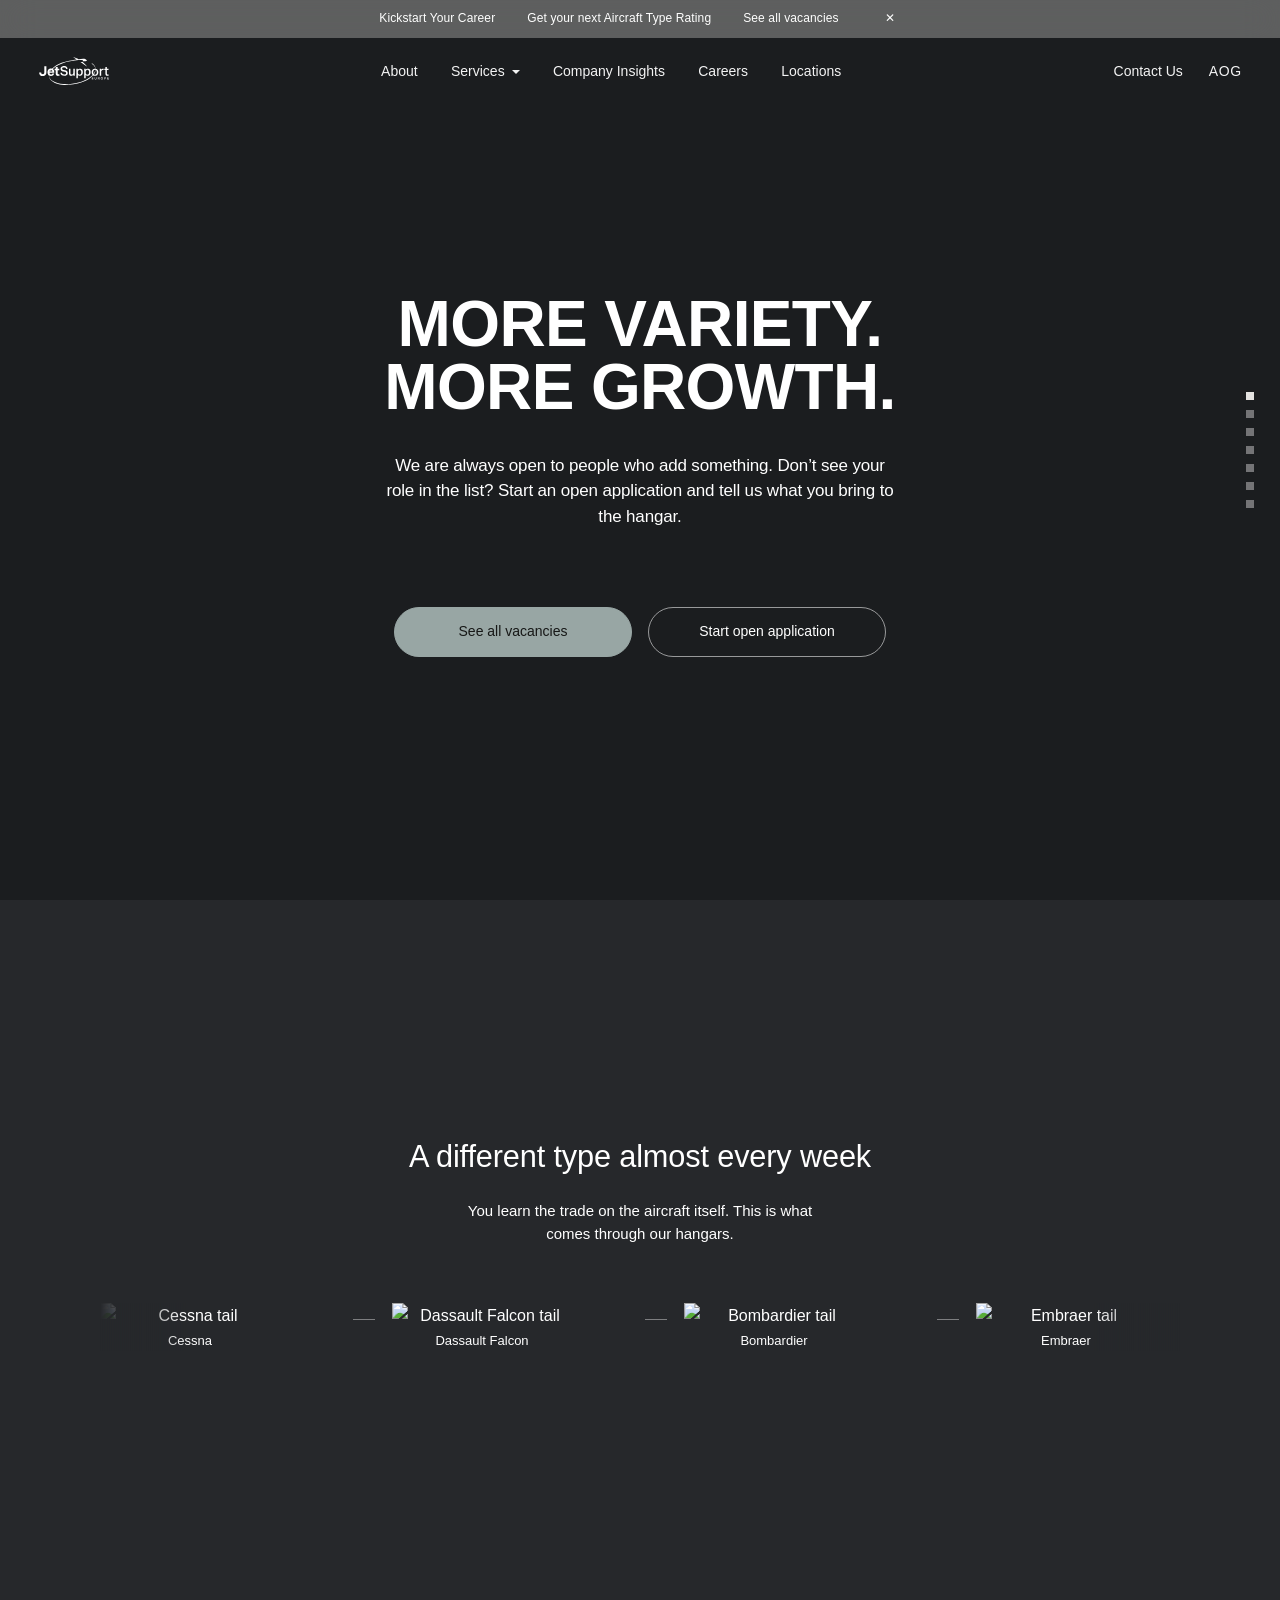
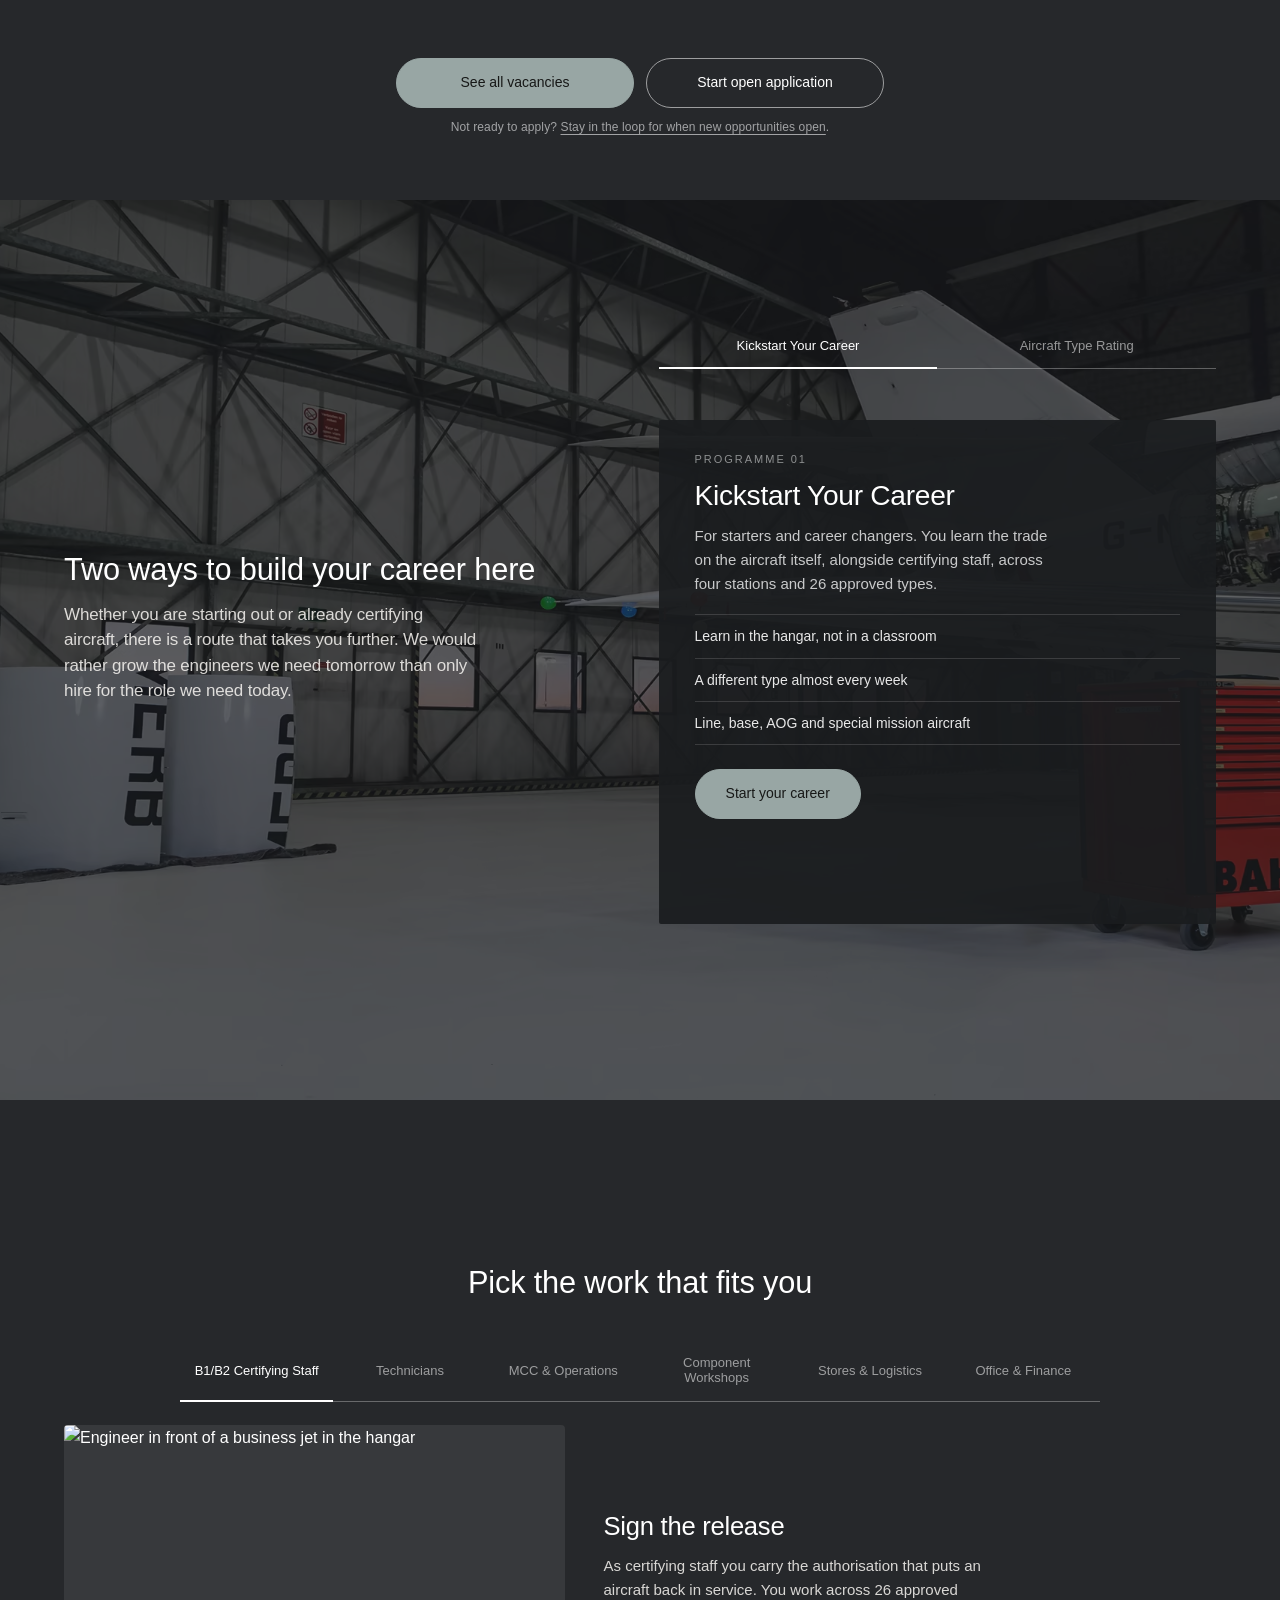
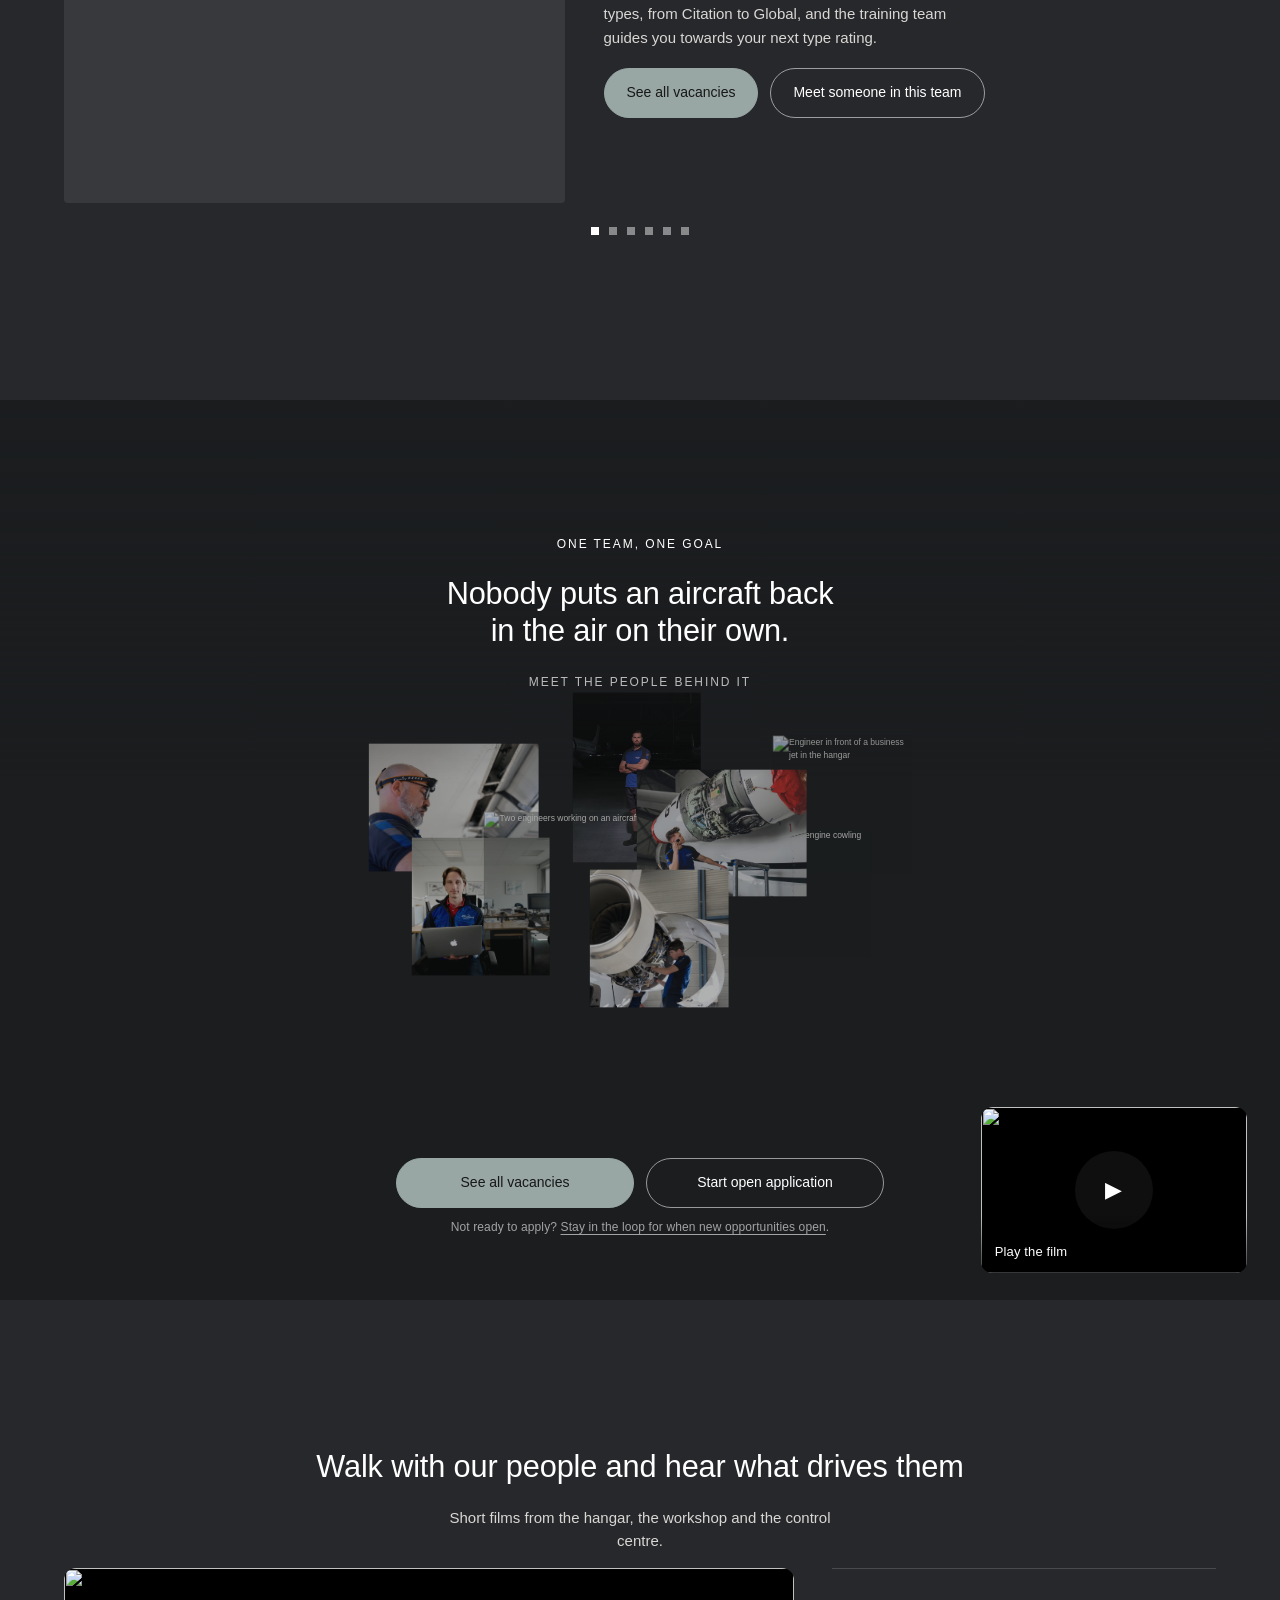
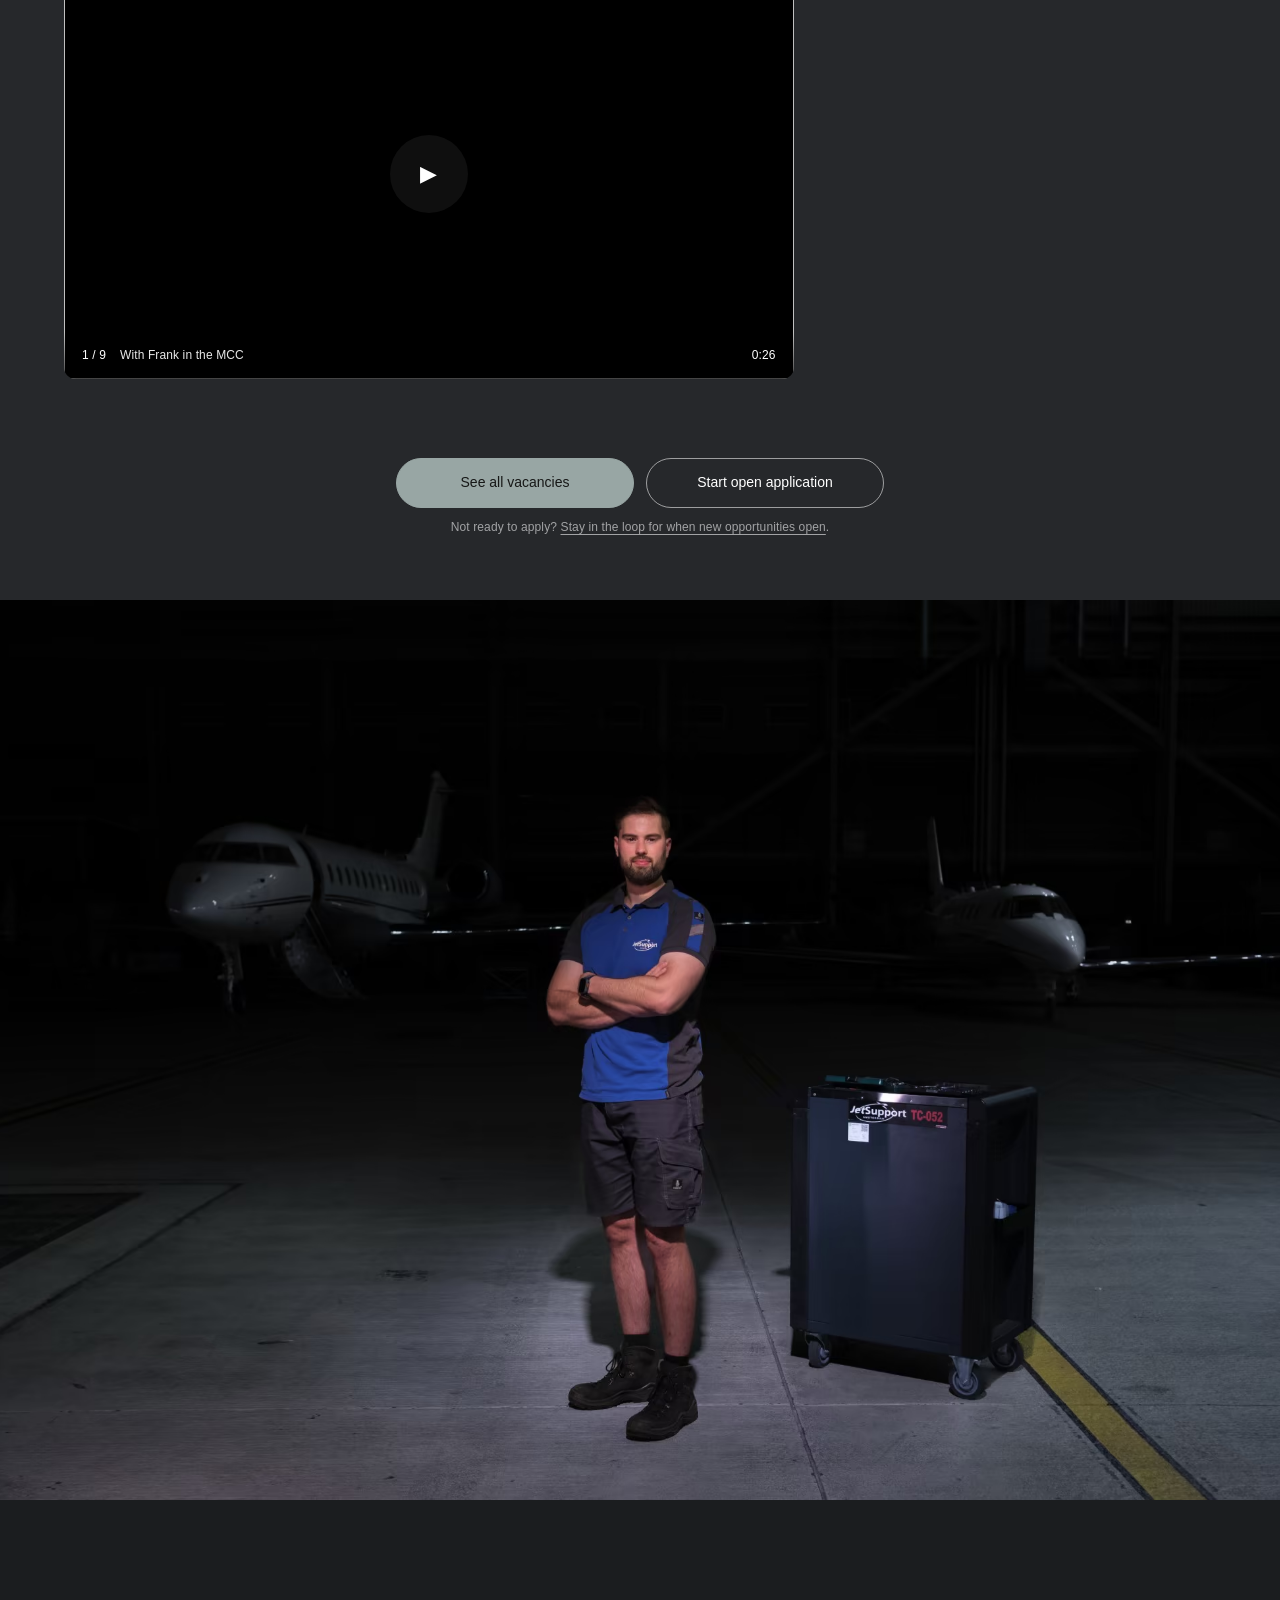
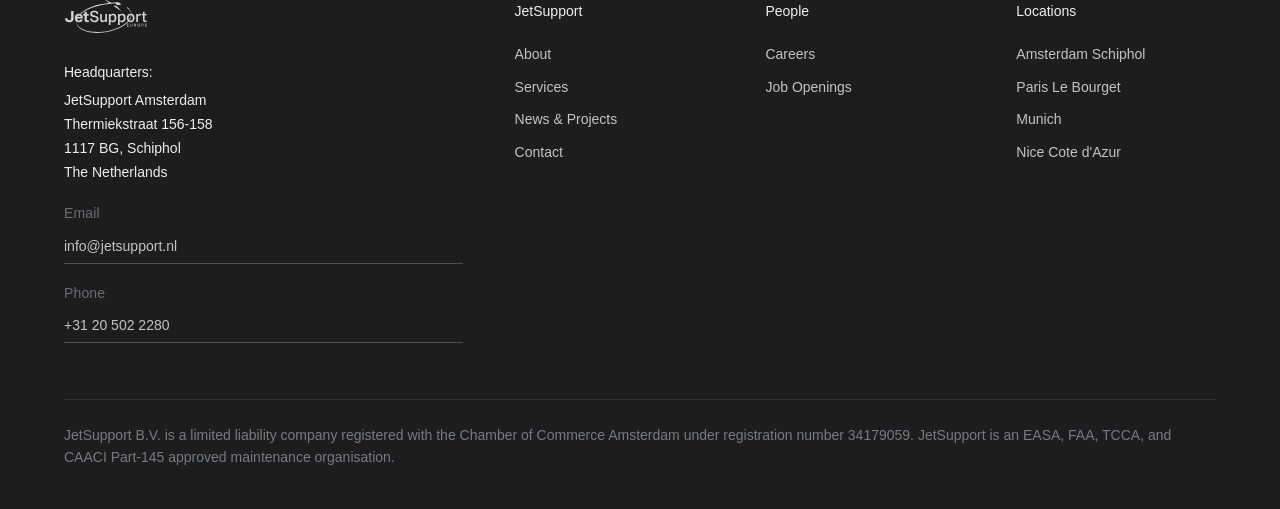
==== commit 0e6ed839: "Careers design: remove hero kicker Co-Authored-By: Claude Opus 5 <noreply@anthropic.com>" ====
--- a/jetsupport-careers.html
+++ b/jetsupport-careers.html
@@ -42,7 +42,6 @@
   <div class="slide__scrim slide__scrim--soft"></div>
   <div class="slide__inner slide__inner--center">
     <h1 class="display">More variety.<br>More growth.</h1>
-    <p class="hero__kicker">GROWING AT JETSUPPORT</p>
     <div class="hero__copy">
       <p>We are always open to people who add something. Don&rsquo;t see your role in the list? Start an open application and tell us what you bring to the hangar.</p>
     </div>
@@ -556,7 +555,7 @@
     });
 
     // hero-entrance bij laden
-    var heroBits = document.querySelectorAll('.slide--hero .display, .slide--hero .hero__kicker, .slide--hero .hero__copy, .slide--hero .hero__ctas');
+    var heroBits = document.querySelectorAll('.slide--hero .display, .slide--hero .hero__copy, .slide--hero .hero__ctas');
     heroBits.forEach(function (el, i) {
       el.classList.add('reveal');
       el.style.setProperty('--d', (200 + i * 150) + 'ms');
--- a/jetsupport-careers.css
+++ b/jetsupport-careers.css
@@ -197,7 +197,6 @@
 /* ================= V2 — KLM-patronen ================= */
 
 /* hero v2 */
-.hero__kicker{margin:12px 0 0;font-size:12px;font-weight:500;letter-spacing:.16em;text-transform:uppercase;color:#a2a3a5;opacity:1}
 .hero__ctas{display:flex;gap:16px;margin-top:38px;flex-wrap:wrap;justify-content:center}
 
 .btn{
